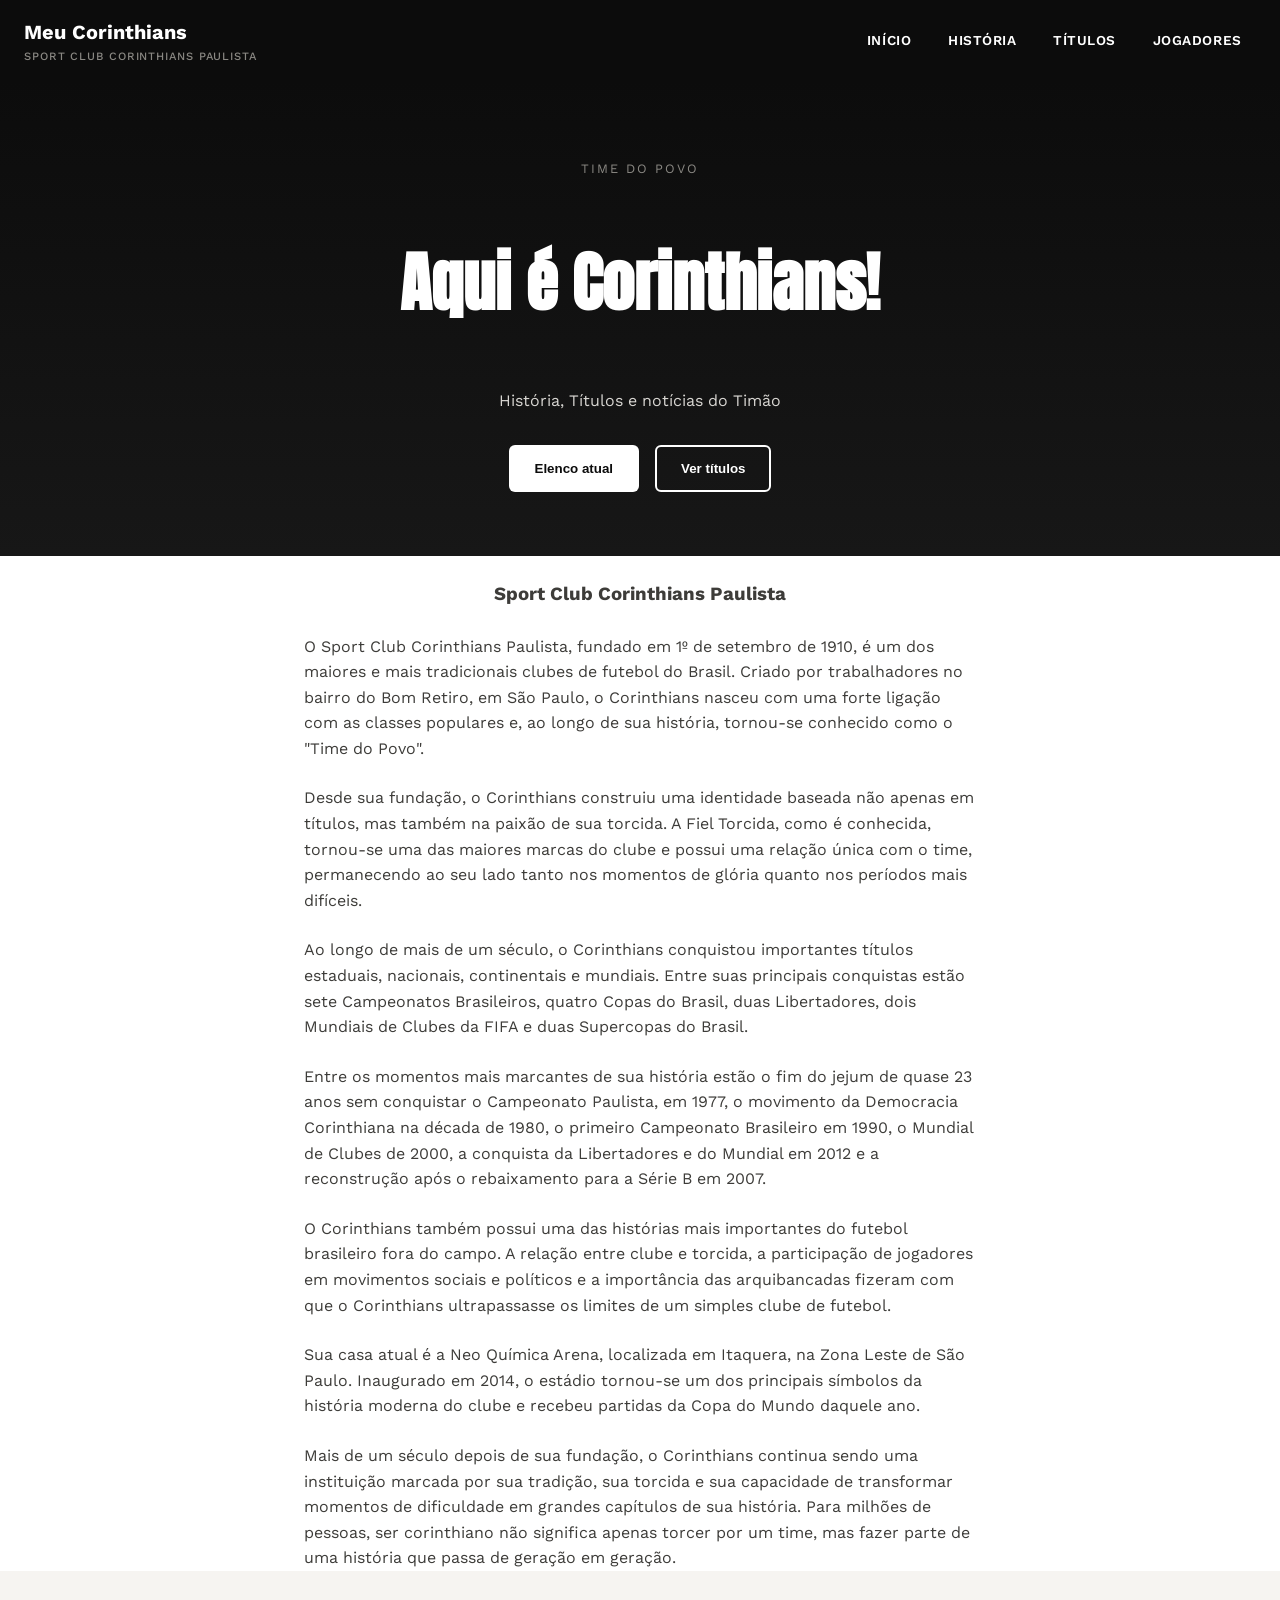
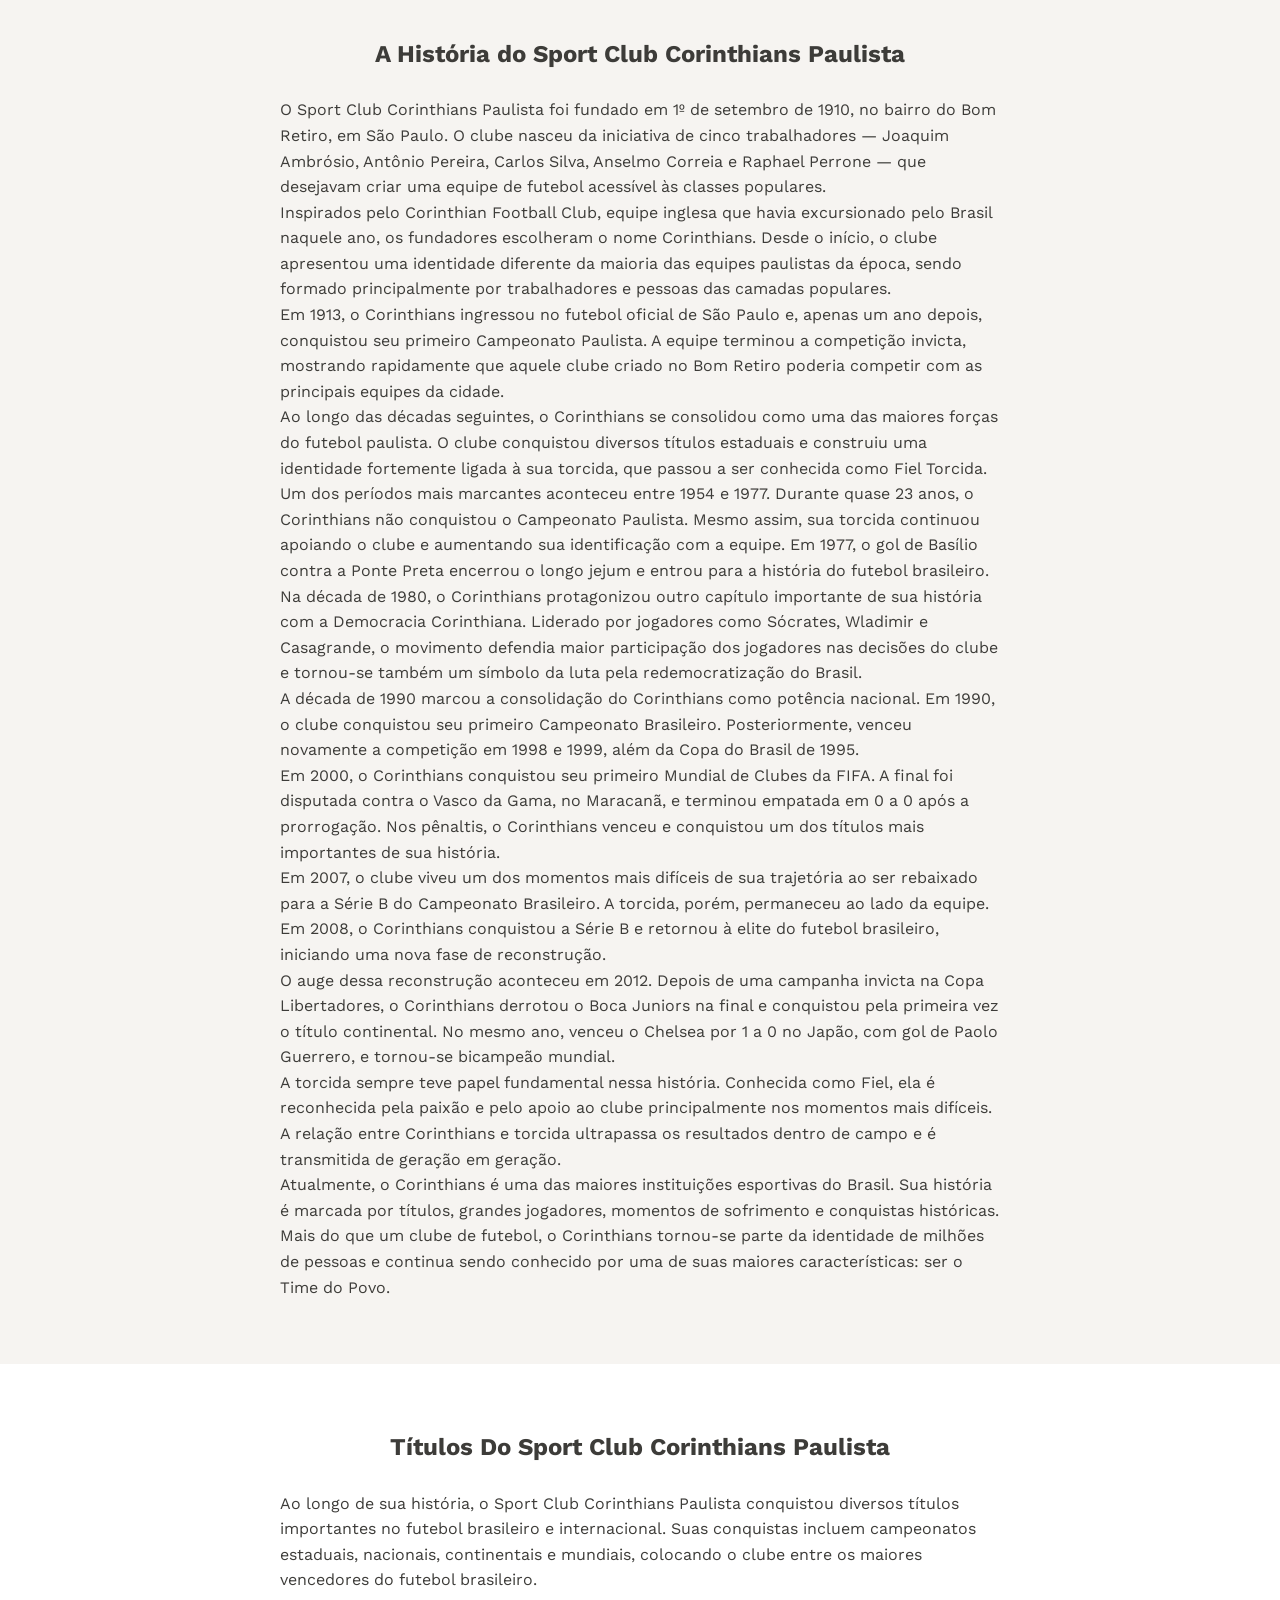
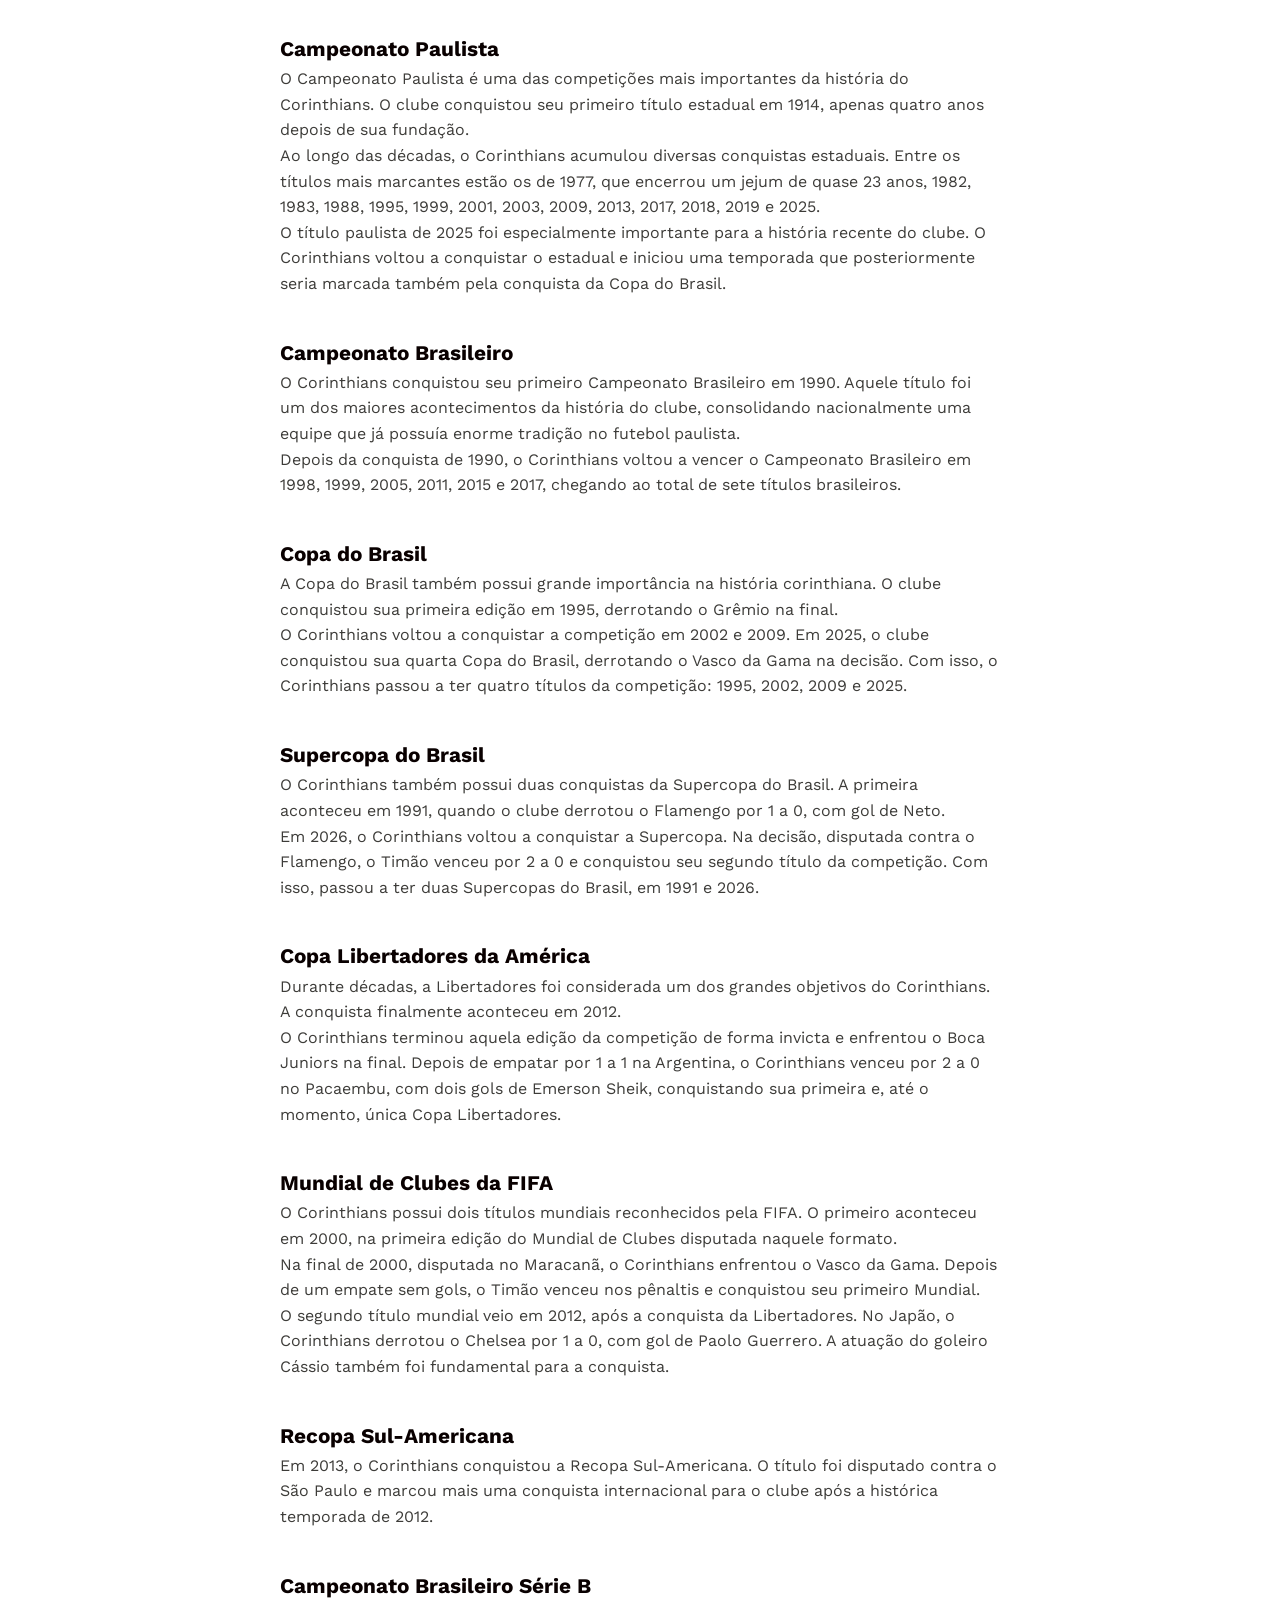
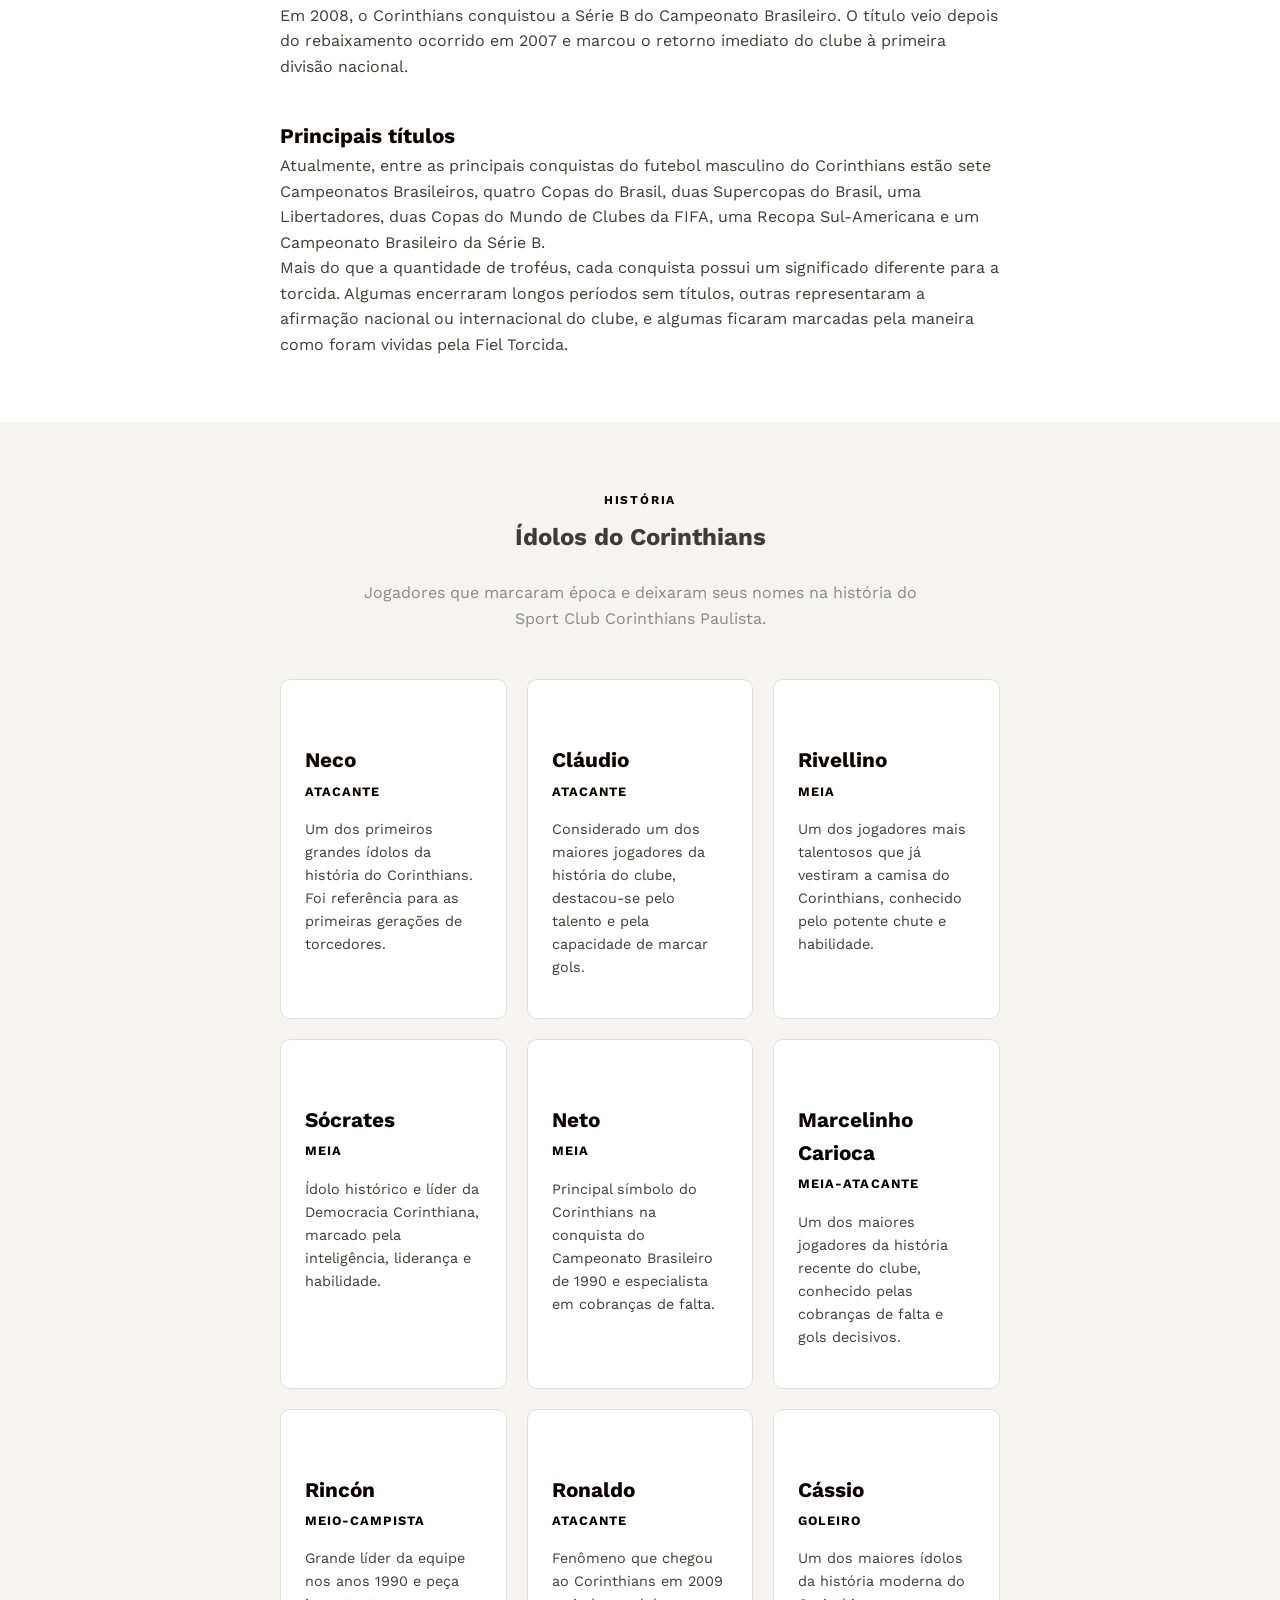
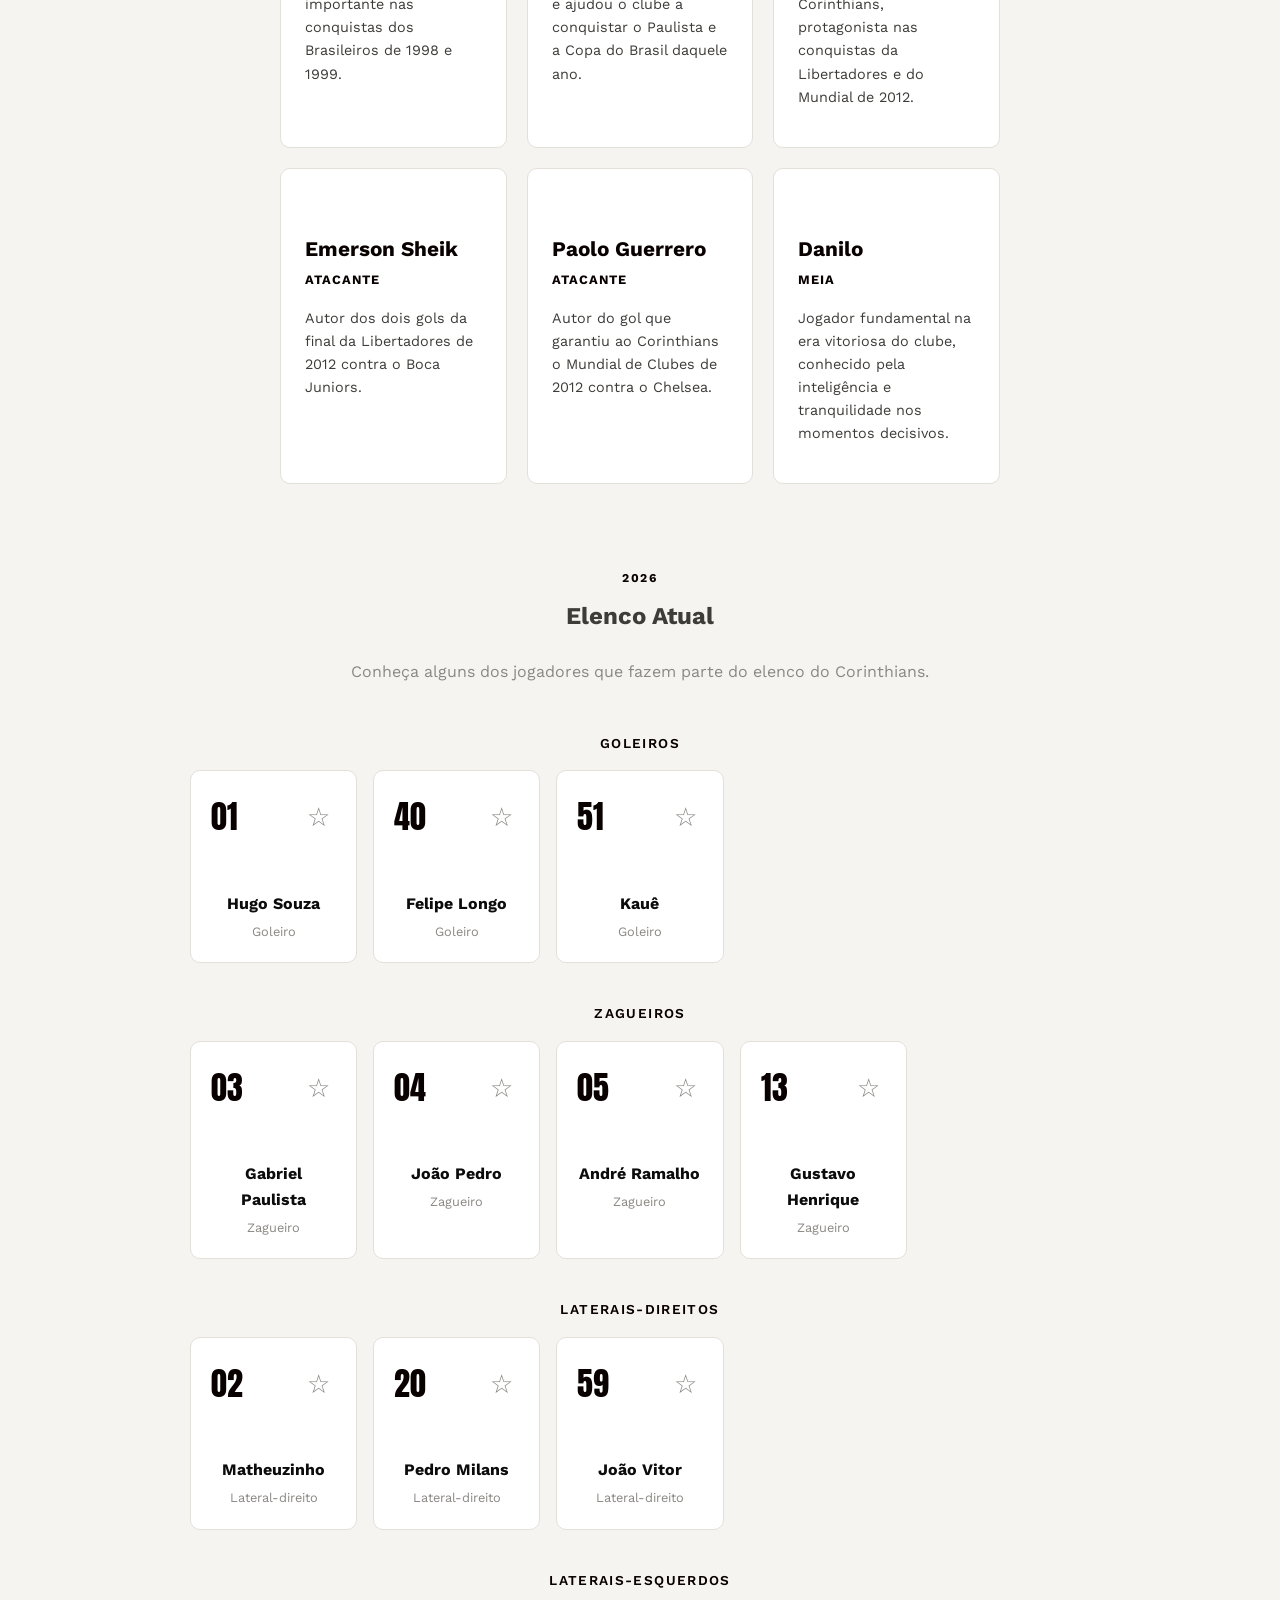
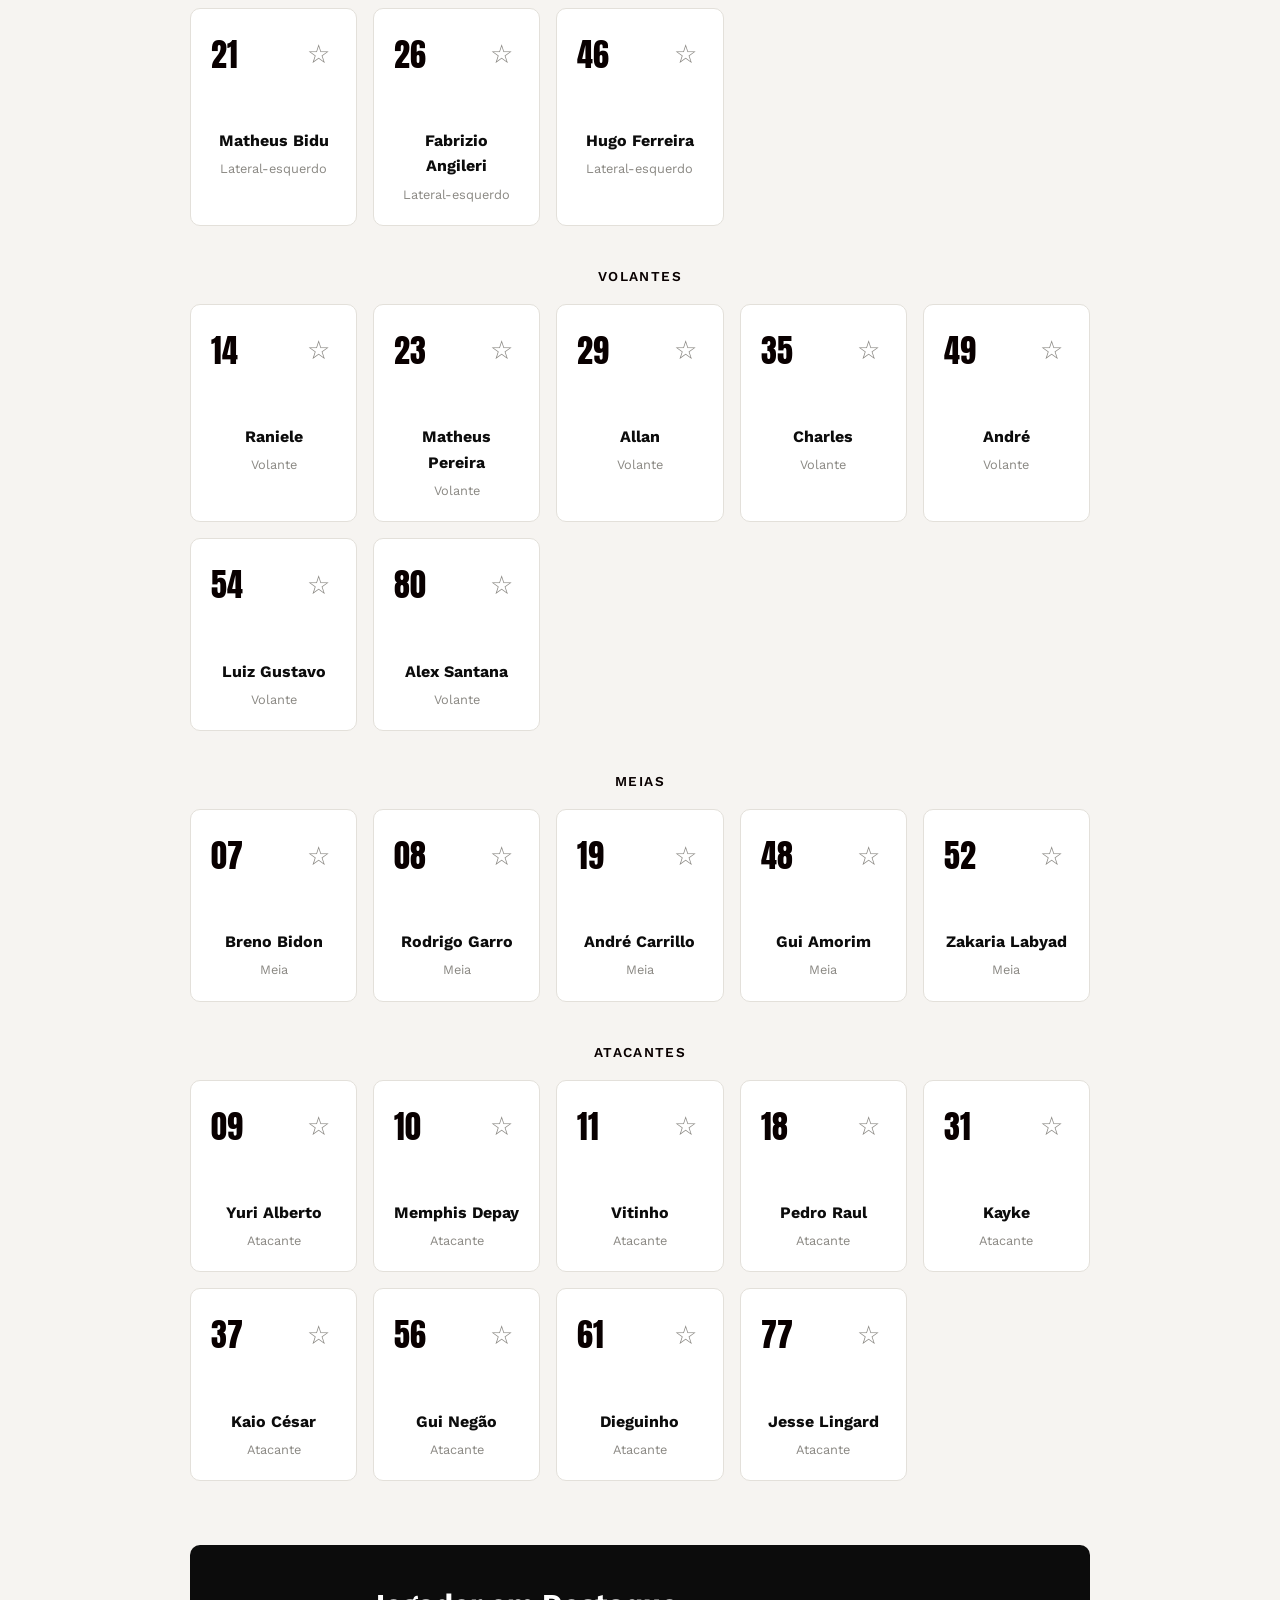
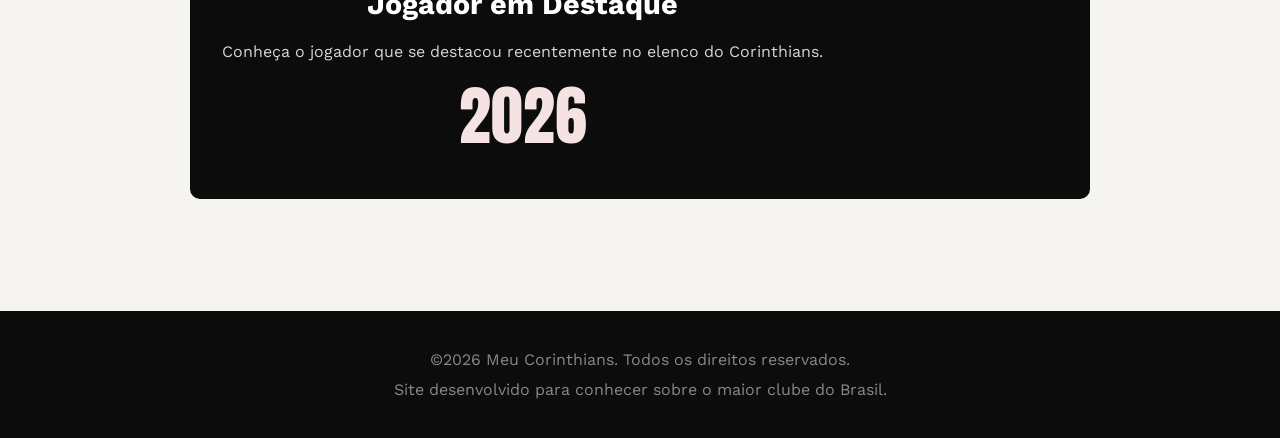
==== frontend/index.html @ 075959ff "Renomeia pasta front-end para frontend Co-Authored-By: Claude Sonnet 5 <noreply@anthropic.com> Claud" ====
<!doctype html>
<html lang="pt-br">

<head>
  <meta charset="UTF-8" />
  <meta name="viewport" content="width=device-width, initial-scale=1.0" />
  <link rel="stylesheet" href="style.css">
  <link rel="preconnect" href="https://fonts.googleapis.com">
  <link rel="preconnect" href="https://fonts.gstatic.com" crossorigin>
  <link
    href="https://fonts.googleapis.com/css2?family=Anton&family=Work+Sans:wght@400;500;600;700&family=Oswald:wght@500;600&display=swap"
    rel="stylesheet">
  <title>Meu Corinthians</title>
</head>

<body>
  <header class="cabecalho">
    <div class="logo-texto">
      <h1>Meu Corinthians</h1>
      <h3>Sport Club Corinthians Paulista</h3>
    </div>

    <nav class="navegacao">
      <a href="#inicio" class="navegacao__link">Início</a>
      <a href="#historia" class="navegacao__link">História</a>
      <a href="#titulos" class="navegacao__link">Títulos</a>
      <a href="#jogadores" class="navegacao__link">Jogadores</a>
    </nav>
  </header>

  <main>

    <section id="inicio">

      <div class="hero">
        <p class="hero__eyebrow">Time do povo</p>

        <h2 class="hero__titulo">Aqui é Corinthians!</h2>

        <p class="hero__subtitulo">História, Títulos e notícias do Timão</p>

        <div class="hero__acoes">
          <button type="button" class="botao botao--claro" data-scroll-to="#elenco-atual">
            Elenco atual
          </button>

          <button type="button" class="botao botao--contorno" data-scroll-to="#titulos">
            Ver títulos
          </button>
        </div>
      </div>

      <h3>Sport Club Corinthians Paulista</h3>


      <p>
        O Sport Club Corinthians Paulista, fundado em 1º de setembro de 1910,
        é um dos maiores e mais tradicionais clubes de futebol do Brasil. Criado
        por trabalhadores no bairro do Bom Retiro, em São Paulo, o Corinthians
        nasceu com uma forte ligação com as classes populares e, ao longo de sua
        história, tornou-se conhecido como o "Time do Povo".
      </p>

      <p>
        Desde sua fundação, o Corinthians construiu uma identidade baseada não
        apenas em títulos, mas também na paixão de sua torcida. A Fiel Torcida,
        como é conhecida, tornou-se uma das maiores marcas do clube e possui uma
        relação única com o time, permanecendo ao seu lado tanto nos momentos de
        glória quanto nos períodos mais difíceis.
      </p>

      <p>
        Ao longo de mais de um século, o Corinthians conquistou importantes
        títulos estaduais, nacionais, continentais e mundiais. Entre suas
        principais conquistas estão sete Campeonatos Brasileiros, quatro Copas
        do Brasil, duas Libertadores, dois Mundiais de Clubes da FIFA e duas
        Supercopas do Brasil.
      </p>

      <p>
        Entre os momentos mais marcantes de sua história estão o fim do jejum de
        quase 23 anos sem conquistar o Campeonato Paulista, em 1977, o movimento
        da Democracia Corinthiana na década de 1980, o primeiro Campeonato
        Brasileiro em 1990, o Mundial de Clubes de 2000, a conquista da
        Libertadores e do Mundial em 2012 e a reconstrução após o rebaixamento
        para a Série B em 2007.
      </p>

      <p>
        O Corinthians também possui uma das histórias mais importantes do futebol
        brasileiro fora do campo. A relação entre clube e torcida, a participação
        de jogadores em movimentos sociais e políticos e a importância das
        arquibancadas fizeram com que o Corinthians ultrapassasse os limites de
        um simples clube de futebol.
      </p>

      <p>
        Sua casa atual é a Neo Química Arena, localizada em Itaquera, na Zona
        Leste de São Paulo. Inaugurado em 2014, o estádio tornou-se um dos
        principais símbolos da história moderna do clube e recebeu partidas da
        Copa do Mundo daquele ano.
      </p>

      <p>
        Mais de um século depois de sua fundação, o Corinthians continua sendo
        uma instituição marcada por sua tradição, sua torcida e sua capacidade
        de transformar momentos de dificuldade em grandes capítulos de sua
        história. Para milhões de pessoas, ser corinthiano não significa apenas
        torcer por um time, mas fazer parte de uma história que passa de geração
        em geração.
      </p>

    </section>

    <section id="historia">
      <h2>A História do Sport Club Corinthians Paulista</h2>

      <p>
        O Sport Club Corinthians Paulista foi fundado em 1º de setembro de
        1910, no bairro do Bom Retiro, em São Paulo. O clube nasceu da
        iniciativa de cinco trabalhadores — Joaquim Ambrósio, Antônio
        Pereira, Carlos Silva, Anselmo Correia e Raphael Perrone — que
        desejavam criar uma equipe de futebol acessível às classes
        populares.
      </p>

      <p>
        Inspirados pelo Corinthian Football Club, equipe inglesa que havia
        excursionado pelo Brasil naquele ano, os fundadores escolheram o
        nome Corinthians. Desde o início, o clube apresentou uma
        identidade diferente da maioria das equipes paulistas da época,
        sendo formado principalmente por trabalhadores e pessoas das
        camadas populares.
      </p>

      <p>
        Em 1913, o Corinthians ingressou no futebol oficial de São Paulo
        e, apenas um ano depois, conquistou seu primeiro Campeonato
        Paulista. A equipe terminou a competição invicta, mostrando
        rapidamente que aquele clube criado no Bom Retiro poderia competir
        com as principais equipes da cidade.
      </p>

      <p>
        Ao longo das décadas seguintes, o Corinthians se consolidou como
        uma das maiores forças do futebol paulista. O clube conquistou
        diversos títulos estaduais e construiu uma identidade fortemente
        ligada à sua torcida, que passou a ser conhecida como Fiel
        Torcida.
      </p>

      <p>
        Um dos períodos mais marcantes aconteceu entre 1954 e 1977.
        Durante quase 23 anos, o Corinthians não conquistou o Campeonato
        Paulista. Mesmo assim, sua torcida continuou apoiando o clube e
        aumentando sua identificação com a equipe. Em 1977, o gol de
        Basílio contra a Ponte Preta encerrou o longo jejum e entrou para
        a história do futebol brasileiro.
      </p>

      <p>
        Na década de 1980, o Corinthians protagonizou outro capítulo
        importante de sua história com a Democracia Corinthiana. Liderado
        por jogadores como Sócrates, Wladimir e Casagrande, o movimento
        defendia maior participação dos jogadores nas decisões do clube e
        tornou-se também um símbolo da luta pela redemocratização do
        Brasil.
      </p>

      <p>
        A década de 1990 marcou a consolidação do Corinthians como
        potência nacional. Em 1990, o clube conquistou seu primeiro
        Campeonato Brasileiro. Posteriormente, venceu novamente a
        competição em 1998 e 1999, além da Copa do Brasil de 1995.
      </p>

      <p>
        Em 2000, o Corinthians conquistou seu primeiro Mundial de Clubes
        da FIFA. A final foi disputada contra o Vasco da Gama, no
        Maracanã, e terminou empatada em 0 a 0 após a prorrogação. Nos
        pênaltis, o Corinthians venceu e conquistou um dos títulos mais
        importantes de sua história.
      </p>

      <p>
        Em 2007, o clube viveu um dos momentos mais difíceis de sua
        trajetória ao ser rebaixado para a Série B do Campeonato
        Brasileiro. A torcida, porém, permaneceu ao lado da equipe. Em
        2008, o Corinthians conquistou a Série B e retornou à elite do
        futebol brasileiro, iniciando uma nova fase de reconstrução.
      </p>

      <p>
        O auge dessa reconstrução aconteceu em 2012. Depois de uma
        campanha invicta na Copa Libertadores, o Corinthians derrotou o
        Boca Juniors na final e conquistou pela primeira vez o título
        continental. No mesmo ano, venceu o Chelsea por 1 a 0 no Japão,
        com gol de Paolo Guerrero, e tornou-se bicampeão mundial.
      </p>

      <p>
        A torcida sempre teve papel fundamental nessa história. Conhecida
        como Fiel, ela é reconhecida pela paixão e pelo apoio ao clube
        principalmente nos momentos mais difíceis. A relação entre
        Corinthians e torcida ultrapassa os resultados dentro de campo e é
        transmitida de geração em geração.
      </p>

      <p>
        Atualmente, o Corinthians é uma das maiores instituições
        esportivas do Brasil. Sua história é marcada por títulos, grandes
        jogadores, momentos de sofrimento e conquistas históricas. Mais do
        que um clube de futebol, o Corinthians tornou-se parte da
        identidade de milhões de pessoas e continua sendo conhecido por
        uma de suas maiores características: ser o Time do Povo.
      </p>
    </section>

    <section id="titulos">

      <h2>Títulos Do Sport Club Corinthians Paulista</h2>

      <p>
        Ao longo de sua história, o Sport Club Corinthians Paulista conquistou
        diversos títulos importantes no futebol brasileiro e internacional.
        Suas conquistas incluem campeonatos estaduais, nacionais, continentais
        e mundiais, colocando o clube entre os maiores vencedores do futebol
        brasileiro.
      </p>

      <h3>Campeonato Paulista</h3>

      <p>
        O Campeonato Paulista é uma das competições mais importantes da história
        do Corinthians. O clube conquistou seu primeiro título estadual em 1914,
        apenas quatro anos depois de sua fundação.
      </p>

      <p>
        Ao longo das décadas, o Corinthians acumulou diversas conquistas
        estaduais. Entre os títulos mais marcantes estão os de 1977, que encerrou
        um jejum de quase 23 anos, 1982, 1983, 1988, 1995, 1999, 2001, 2003,
        2009, 2013, 2017, 2018, 2019 e 2025.
      </p>

      <p>
        O título paulista de 2025 foi especialmente importante para a história
        recente do clube. O Corinthians voltou a conquistar o estadual e iniciou
        uma temporada que posteriormente seria marcada também pela conquista da
        Copa do Brasil.
      </p>

      <h3>Campeonato Brasileiro</h3>

      <p>
        O Corinthians conquistou seu primeiro Campeonato Brasileiro em 1990.
        Aquele título foi um dos maiores acontecimentos da história do clube,
        consolidando nacionalmente uma equipe que já possuía enorme tradição no
        futebol paulista.
      </p>

      <p>
        Depois da conquista de 1990, o Corinthians voltou a vencer o Campeonato
        Brasileiro em 1998, 1999, 2005, 2011, 2015 e 2017, chegando ao total de
        sete títulos brasileiros.
      </p>

      <h3>Copa do Brasil</h3>

      <p>
        A Copa do Brasil também possui grande importância na história
        corinthiana. O clube conquistou sua primeira edição em 1995, derrotando
        o Grêmio na final.
      </p>

      <p>
        O Corinthians voltou a conquistar a competição em 2002 e 2009. Em 2025,
        o clube conquistou sua quarta Copa do Brasil, derrotando o Vasco da Gama
        na decisão. Com isso, o Corinthians passou a ter quatro títulos da
        competição: 1995, 2002, 2009 e 2025.
      </p>

      <h3>Supercopa do Brasil</h3>

      <p>
        O Corinthians também possui duas conquistas da Supercopa do Brasil. A
        primeira aconteceu em 1991, quando o clube derrotou o Flamengo por 1 a 0,
        com gol de Neto.
      </p>

      <p>
        Em 2026, o Corinthians voltou a conquistar a Supercopa. Na decisão,
        disputada contra o Flamengo, o Timão venceu por 2 a 0 e conquistou seu
        segundo título da competição. Com isso, passou a ter duas Supercopas do
        Brasil, em 1991 e 2026.
      </p>

      <h3>Copa Libertadores da América</h3>

      <p>
        Durante décadas, a Libertadores foi considerada um dos grandes objetivos
        do Corinthians. A conquista finalmente aconteceu em 2012.
      </p>

      <p>
        O Corinthians terminou aquela edição da competição de forma invicta e
        enfrentou o Boca Juniors na final. Depois de empatar por 1 a 1 na
        Argentina, o Corinthians venceu por 2 a 0 no Pacaembu, com dois gols de
        Emerson Sheik, conquistando sua primeira e, até o momento, única Copa
        Libertadores.
      </p>

      <h3>Mundial de Clubes da FIFA</h3>

      <p>
        O Corinthians possui dois títulos mundiais reconhecidos pela FIFA. O
        primeiro aconteceu em 2000, na primeira edição do Mundial de Clubes
        disputada naquele formato.
      </p>

      <p>
        Na final de 2000, disputada no Maracanã, o Corinthians enfrentou o Vasco
        da Gama. Depois de um empate sem gols, o Timão venceu nos pênaltis e
        conquistou seu primeiro Mundial.
      </p>

      <p>
        O segundo título mundial veio em 2012, após a conquista da Libertadores.
        No Japão, o Corinthians derrotou o Chelsea por 1 a 0, com gol de Paolo
        Guerrero. A atuação do goleiro Cássio também foi fundamental para a
        conquista.
      </p>

      <h3>Recopa Sul-Americana</h3>

      <p>
        Em 2013, o Corinthians conquistou a Recopa Sul-Americana. O título foi
        disputado contra o São Paulo e marcou mais uma conquista internacional
        para o clube após a histórica temporada de 2012.
      </p>

      <h3>Campeonato Brasileiro Série B</h3>

      <p>
        Em 2008, o Corinthians conquistou a Série B do Campeonato Brasileiro.
        O título veio depois do rebaixamento ocorrido em 2007 e marcou o retorno
        imediato do clube à primeira divisão nacional.
      </p>

      <h3>Principais títulos</h3>

      <p>
        Atualmente, entre as principais conquistas do futebol masculino do
        Corinthians estão sete Campeonatos Brasileiros, quatro Copas do Brasil,
        duas Supercopas do Brasil, uma Libertadores, duas Copas do Mundo de
        Clubes da FIFA, uma Recopa Sul-Americana e um Campeonato Brasileiro da
        Série B.
      </p>

      <p>
        Mais do que a quantidade de troféus, cada conquista possui um significado
        diferente para a torcida. Algumas encerraram longos períodos sem títulos,
        outras representaram a afirmação nacional ou internacional do clube, e
        algumas ficaram marcadas pela maneira como foram vividas pela Fiel
        Torcida.
      </p>
    </section>

    <section id="jogadores">

      <div class="secao-cabecalho">
        <span class="secao-tag">HISTÓRIA</span>
        <h2>Ídolos do Corinthians</h2>
        <p>
          Jogadores que marcaram época e deixaram seus nomes na história
          do Sport Club Corinthians Paulista.
        </p>
      </div>

      <div class="cards-jogadores">

        <article class="card-jogador">
          <div class="card-jogador__conteudo">
            <h3>Neco</h3>
            <span>Atacante</span>
            <p>
              Um dos primeiros grandes ídolos da história do Corinthians.
              Foi referência para as primeiras gerações de torcedores.
            </p>
          </div>
        </article>

        <article class="card-jogador">
          <div class="card-jogador__conteudo">
            <h3>Cláudio</h3>
            <span>Atacante</span>
            <p>
              Considerado um dos maiores jogadores da história do clube,
              destacou-se pelo talento e pela capacidade de marcar gols.
            </p>
          </div>
        </article>

        <article class="card-jogador">
          <div class="card-jogador__conteudo">
            <h3>Rivellino</h3>
            <span>Meia</span>
            <p>
              Um dos jogadores mais talentosos que já vestiram a camisa
              do Corinthians, conhecido pelo potente chute e habilidade.
            </p>
          </div>
        </article>

        <article class="card-jogador">
          <div class="card-jogador__conteudo">
            <h3>Sócrates</h3>
            <span>Meia</span>
            <p>
              Ídolo histórico e líder da Democracia Corinthiana,
              marcado pela inteligência, liderança e habilidade.
            </p>
          </div>
        </article>

        <article class="card-jogador">
          <div class="card-jogador__conteudo">
            <h3>Neto</h3>
            <span>Meia</span>
            <p>
              Principal símbolo do Corinthians na conquista do Campeonato
              Brasileiro de 1990 e especialista em cobranças de falta.
            </p>
          </div>
        </article>

        <article class="card-jogador">
          <div class="card-jogador__conteudo">
            <h3>Marcelinho Carioca</h3>
            <span>Meia-atacante</span>
            <p>
              Um dos maiores jogadores da história recente do clube,
              conhecido pelas cobranças de falta e gols decisivos.
            </p>
          </div>
        </article>

        <article class="card-jogador">
          <div class="card-jogador__conteudo">
            <h3>Rincón</h3>
            <span>Meio-campista</span>
            <p>
              Grande líder da equipe nos anos 1990 e peça importante
              nas conquistas dos Brasileiros de 1998 e 1999.
            </p>
          </div>
        </article>

        <article class="card-jogador">
          <div class="card-jogador__conteudo">
            <h3>Ronaldo</h3>
            <span>Atacante</span>
            <p>
              Fenômeno que chegou ao Corinthians em 2009 e ajudou o clube
              a conquistar o Paulista e a Copa do Brasil daquele ano.
            </p>
          </div>
        </article>

        <article class="card-jogador">
          <div class="card-jogador__conteudo">
            <h3>Cássio</h3>
            <span>Goleiro</span>
            <p>
              Um dos maiores ídolos da história moderna do Corinthians,
              protagonista nas conquistas da Libertadores e do Mundial de 2012.
            </p>
          </div>
        </article>

        <article class="card-jogador">
          <div class="card-jogador__conteudo">
            <h3>Emerson Sheik</h3>
            <span>Atacante</span>
            <p>
              Autor dos dois gols da final da Libertadores de 2012
              contra o Boca Juniors.
            </p>
          </div>
        </article>

        <article class="card-jogador">
          <div class="card-jogador__conteudo">
            <h3>Paolo Guerrero</h3>
            <span>Atacante</span>
            <p>
              Autor do gol que garantiu ao Corinthians o Mundial de
              Clubes de 2012 contra o Chelsea.
            </p>
          </div>
        </article>

        <article class="card-jogador">
          <div class="card-jogador__conteudo">
            <h3>Danilo</h3>
            <span>Meia</span>
            <p>
              Jogador fundamental na era vitoriosa do clube, conhecido
              pela inteligência e tranquilidade nos momentos decisivos.
            </p>
          </div>
        </article>

      </div>


      <!-- ELENCO ATUAL -->

      <div class="secao-cabecalho elenco-cabecalho">
        <div class="secao-cabecalho elenco-cabecalho" id="elenco-atual">
          <span class="secao-tag">2026</span>
          <h2>Elenco Atual</h2>
          <p>
            Conheça alguns dos jogadores que fazem parte do elenco
            do Corinthians.
          </p>
        </div>
        <div id="elenco-lista">

        </div>


        <div class="destaque-jogador" id="jogador-destaque">

          <div>
            <h3>Jogador em Destaque</h3>
            <p>
              Conheça o jogador que se destacou recentemente no elenco do
              Corinthians.
            </p>

            <div class="destaque-jogador__simbolo">
              2026
            </div>
        
        </div>

    </section>
  </main>

  <footer>
    <p>&copy;2026 Meu Corinthians. Todos os direitos reservados.</p>

    <p>
      Site desenvolvido para conhecer sobre o maior clube do Brasil.
    </p>
  </footer>

  <script src="js/main.js" defer></script>
</body>

</html>
---- frontend/style.css ----
:root {
  /* neutros */
  --preto: #0c0c0c; /* fundo do header, footer, cards escuros */
  --preto-2: #171717; /* variação de preto, texturas */
  --branco: #ffffff; /* fundo principal das sections */
  --off: #f6f4f1; /* fundo alternado (História, Ídolos) */
  --off-2: #eeece7; /* variação do off-white */
  --cinza: #8a8883; /* texto terciário / datas */
  --cinza-escuro: #3d3c39; /* parágrafos, texto secundário */
  --linha: #e3e0da; /* bordas e divisores sutis */

  /* cor de marca */
  --vinho: #090000; /* cor de destaque principal (botões, eyebrows, links) */
  --vinho-vivo: #1e0a0a; /* hover / variação mais viva do vinho */
  --vinho-claro: #f4e3e2; /* fundo suave para badges/tags claras, se precisar */
}

* { box-sizing: border-box; }

body {
  margin: 0;
  font-family: 'Work Sans', sans-serif;
  background-color: var(--branco);
  color: var(--cinza-escuro);
  line-height: 1.6;
}

.cabecalho {
  display: flex;
  align-items: center;
  justify-content: space-between;
  gap: 1.5rem;
  padding: 1rem 1.5rem;
  background-color: var(--preto);
}

.logo-texto h1 { margin: 0; font-size: 1.25rem; color: var(--branco); }
.logo-texto h3 {
  margin: 0;
  font-size: 0.7rem;
  text-transform: uppercase;
  letter-spacing: 0.08em;
  color: var(--cinza);
  font-weight: 500;
}

.cabecalho nav {
  display: flex;
  align-items: center;
  gap: 0.5rem;
}

.navegacao__link {
  position: relative;
  padding: 0.6rem 0.9rem;
  color: var(--branco);
  text-decoration: none;
  font-size: 0.85rem;
  font-weight: 600;
  text-transform: uppercase;
  letter-spacing: 0.04em;
  border-radius: 5px;
  transition: background-color 0.2s ease, color 0.2s ease;
}

.navegacao__link:hover {
  background-color: var(--branco);
  color: var(--preto);
}

.hero {
  background: linear-gradient(180deg, var(--preto) 0%, var(--preto-2) 100%);
  color: var(--branco);
  padding: 4rem 1.5rem;
  text-align: center;
}

.hero__eyebrow { text-transform: uppercase; letter-spacing: 0.15em; font-size: 0.8rem; color: var(--cinza); }
.hero__titulo { font-family: 'Anton', sans-serif; font-size: clamp(2.2rem, 6vw, 4rem); color: var(--branco); }
.hero__subtitulo { color: #d8d6d2; max-width: 40ch; margin: 0 auto 2rem; }
.hero__acoes { display: flex; gap: 1rem; justify-content: center; flex-wrap: wrap; }

.botao { font-weight: 600; padding: 0.85rem 1.5rem; border-radius: 6px; border: 2px solid transparent; cursor: pointer; }
.botao--claro { background-color: var(--branco); color: var(--preto); }
.botao--contorno { background: transparent; border-color: var(--branco); color: var(--branco); }

#historia, #titulos, #jogadores {
  padding: 4rem 1.5rem;
}

#historia > *, #titulos > *, #jogadores > * {
  max-width: 720px;
  margin: 0 auto;
}

#inicio > h3, #inicio > p {
  max-width: 720px;
  margin: 1.5rem auto 0;
  padding-inline: 1.5rem;
}

#historia { background-color: var(--off); }
#titulos { background-color: var(--branco); }
#jogadores { background-color: var(--off); }

#historia h2, #titulos h2, #jogadores h2, #inicio h3 {
  text-align: center;
  margin-bottom: 1.5rem;
}

#historia h3, #titulos h3, #jogadores h3 {
  color: var(--vinho);
  margin-top: 2.5rem;
  font-size: 1.3rem;
}

footer {
  background-color: var(--preto);
  color: var(--cinza);
  text-align: center;
  padding: 2rem 1.5rem;
}
footer p { color: var(--cinza); margin: 0.25rem 0; }

@media (max-width: 640px) {
  .cabecalho { flex-direction: column; align-items: flex-start; gap: 0.75rem; }
  .hero { padding: 3rem 1rem; }
}

/* =========================================
   JOGADORES
========================================= */

.secao-cabecalho {
  max-width: 900px !important;
  text-align: center;
  margin: 0 auto 3rem !important;
}

.secao-tag {
  display: inline-block;
  font-size: 0.75rem;
  font-weight: 700;
  letter-spacing: 0.15em;
  color: var(--vinho);
  margin-bottom: 0.5rem;
}

.secao-cabecalho h2 {
  margin: 0 0 1rem;
}

.secao-cabecalho p {
  max-width: 600px;
  margin: 0 auto;
  color: var(--cinza);
}


/* =========================================
   CARDS DOS ÍDOLOS
========================================= */

.cards-jogadores {
  max-width: 1100px;
  margin: 0 auto;
  display: grid;
  grid-template-columns: repeat(3, 1fr);
  gap: 1.25rem;
}

.card-jogador {
  position: relative;
  background-color: var(--branco);
  border: 1px solid var(--linha);
  border-radius: 10px;
  padding: 1.5rem;
  min-height: 230px;
  overflow: hidden;
  transition:
    transform 0.25s ease,
    box-shadow 0.25s ease,
    border-color 0.25s ease;
}

.card-jogador:hover {
  transform: translateY(-5px);
  box-shadow: 0 12px 30px rgba(0, 0, 0, 0.08);
  border-color: var(--vinho);
}

.card-jogador__numero {
  font-family: 'Anton', sans-serif;
  font-size: 3rem;
  line-height: 1;
  color: var(--off-2);
  margin-bottom: 1rem;
}

.card-jogador__conteudo h3 {
  margin: 0;
  color: var(--preto);
  font-size: 1.4rem;
}

.card-jogador__conteudo span {
  display: block;
  margin-top: 0.25rem;
  color: var(--vinho);
  font-size: 0.8rem;
  font-weight: 700;
  text-transform: uppercase;
  letter-spacing: 0.08em;
}

.card-jogador__conteudo p {
  margin-top: 1rem;
  color: var(--cinza-escuro);
  font-size: 0.9rem;
}


/* =========================================
   ELENCO ATUAL
========================================= */

.elenco-cabecalho {
  margin-top: 5rem !important;
}

.cards-elenco {
  max-width: 1100px;
  margin: 0 auto;
  display: grid;
  grid-template-columns: repeat(5, 1fr);
  gap: 1rem;
}

.card-elenco {
  background-color: var(--branco);
  border: 1px solid var(--linha);
  border-radius: 10px;
  padding: 1.25rem;
  min-height: 190px;
  transition:
    transform 0.25s ease,
    box-shadow 0.25s ease;
}

.card-elenco:hover {
  transform: translateY(-5px);
  box-shadow: 0 10px 25px rgba(0, 0, 0, 0.08);
}

.card-elenco__topo {
  display: flex;
  align-items: center;
  justify-content: space-between;
}

.card-elenco__numero {
  font-family: 'Anton', sans-serif;
  font-size: 2rem;
  color: var(--vinho);
}

.favorito {
  border: 0;
  background: transparent;
  font-size: 1.6rem;
  cursor: pointer;
  color: var(--cinza);
  transition: 0.2s ease;
}

.favorito:hover {
  color: var(--vinho);
  transform: scale(1.1);
}

.card-elenco__info {
  margin-top: 3rem;
}

.card-elenco__info h3 {
  margin: 0 !important;
  font-size: 1rem !important;
  color: var(--preto) !important;
}

.card-elenco__info span {
  display: block;
  margin-top: 0.35rem;
  color: var(--cinza);
  font-size: 0.8rem;
}


/* =========================================
   DESTAQUE
========================================= */

.destaque-jogador {
  max-width: 1100px;
  margin: 4rem auto 0;
  padding: 2rem;
  background-color: var(--preto);
  color: var(--branco);
  border-radius: 10px;

  display: flex;
  align-items: center;
  justify-content: space-between;
  gap: 2rem;
}

.destaque-jogador h3 {
  color: var(--branco) !important;
  margin: 0.25rem 0 0.75rem !important;
  font-size: 1.8rem !important;
}

.destaque-jogador p {
  max-width: 650px;
  margin: 0;
  color: #d8d6d2;
}

.destaque-jogador .secao-tag {
  color: var(--cinza);
}

.destaque-jogador__simbolo {
  font-family: 'Anton', sans-serif;
  font-size: 4rem;
  color: var(--vinho-claro);
}


/* =========================================
   RESPONSIVIDADE
========================================= */

@media (max-width: 900px) {

  .cards-jogadores {
    grid-template-columns: repeat(2, 1fr);
  }

  .cards-elenco {
    grid-template-columns: repeat(3, 1fr);
  }

}


@media (max-width: 640px) {

  .cards-jogadores {
    grid-template-columns: 1fr;
  }

  .cards-elenco {
    grid-template-columns: repeat(2, 1fr);
  }

  .destaque-jogador {
    flex-direction: column;
    align-items: flex-start;
  }

  .destaque-jogador__simbolo {
    font-size: 3rem;
  }

}

.favorito--ativo {
  color: var(--vinho);
}

@media (max-width: 420px) {

  .cards-elenco {
    grid-template-columns: 1fr;
  }

}

.elenco-grupo-titulo {
  max-width: 1100px;
  margin: 2.5rem auto 1rem;
  padding-inline: 0.25rem;
  font-size: 0.85rem;
  font-weight: 600;
  letter-spacing: 0.1em;
  text-transform: uppercase;
  color: var(--vinho);
}

.elenco-grupo-titulo:first-child {
  margin-top: 0;
}
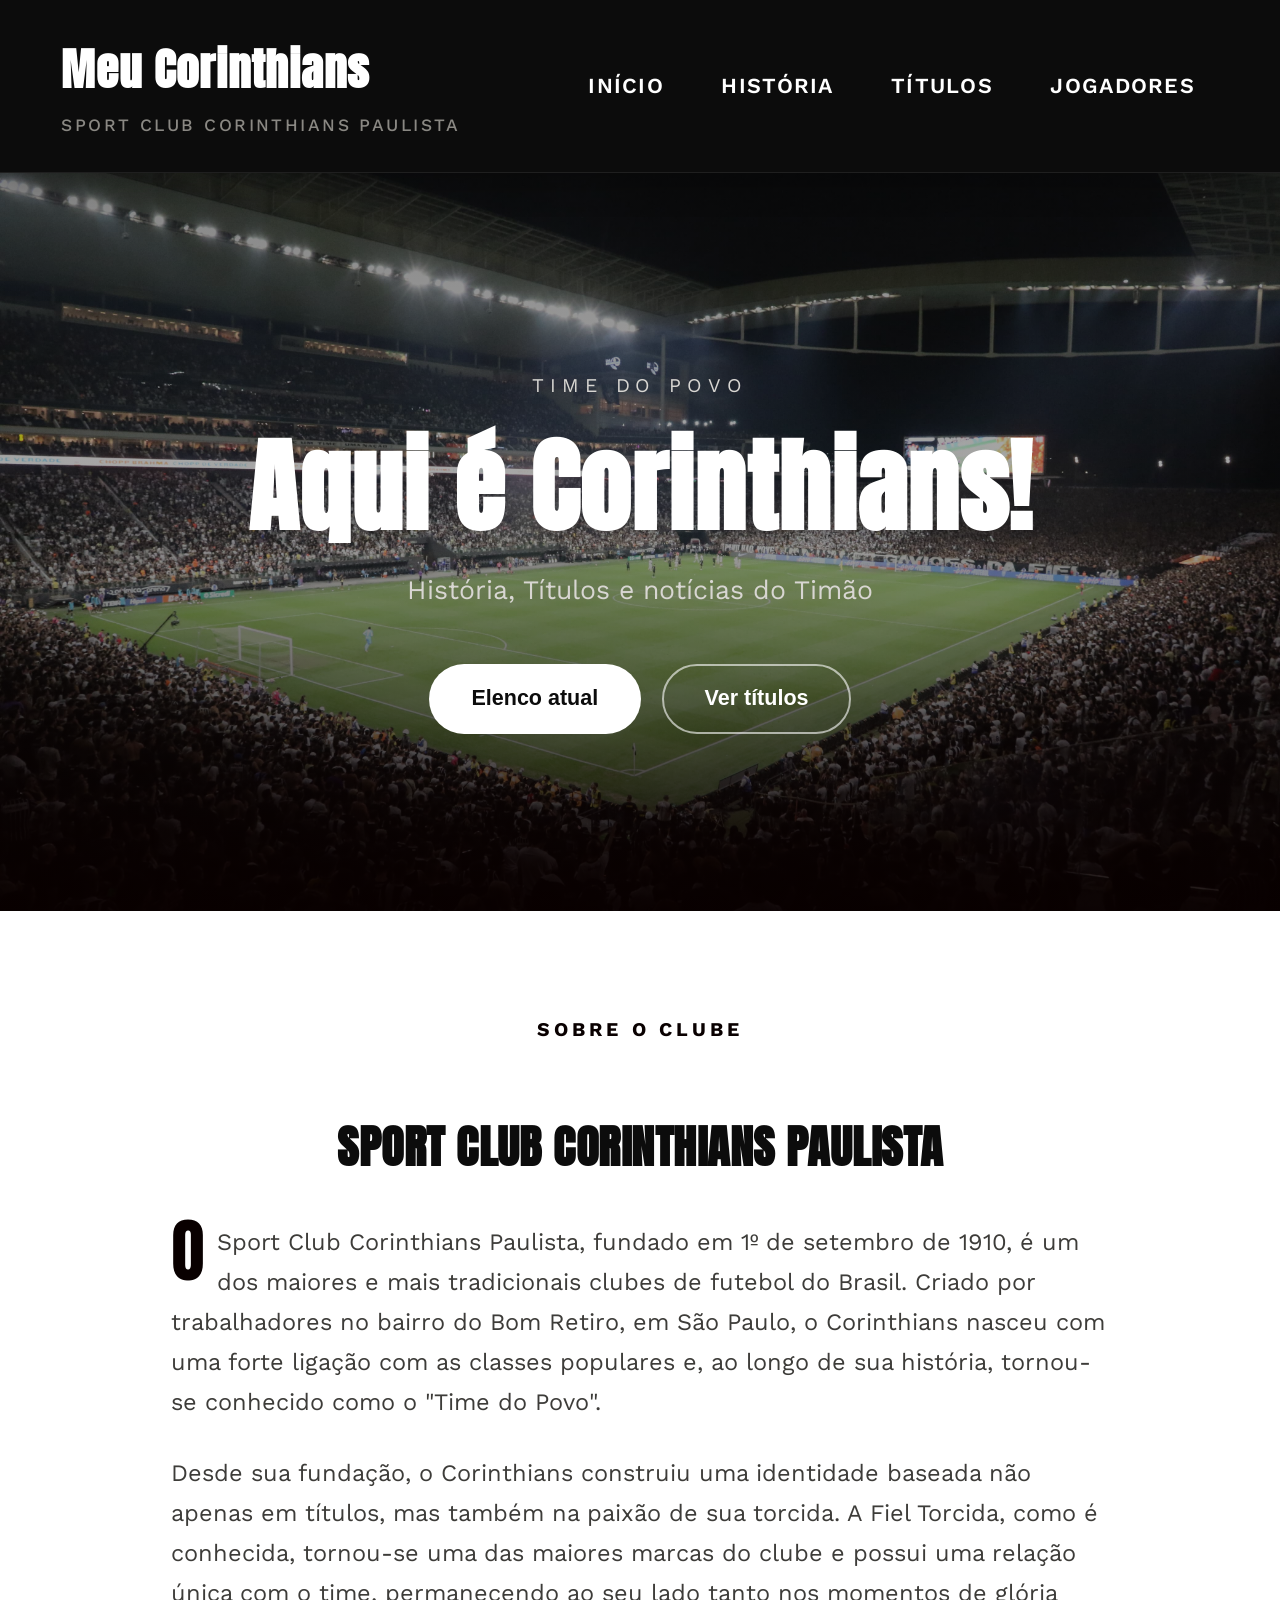
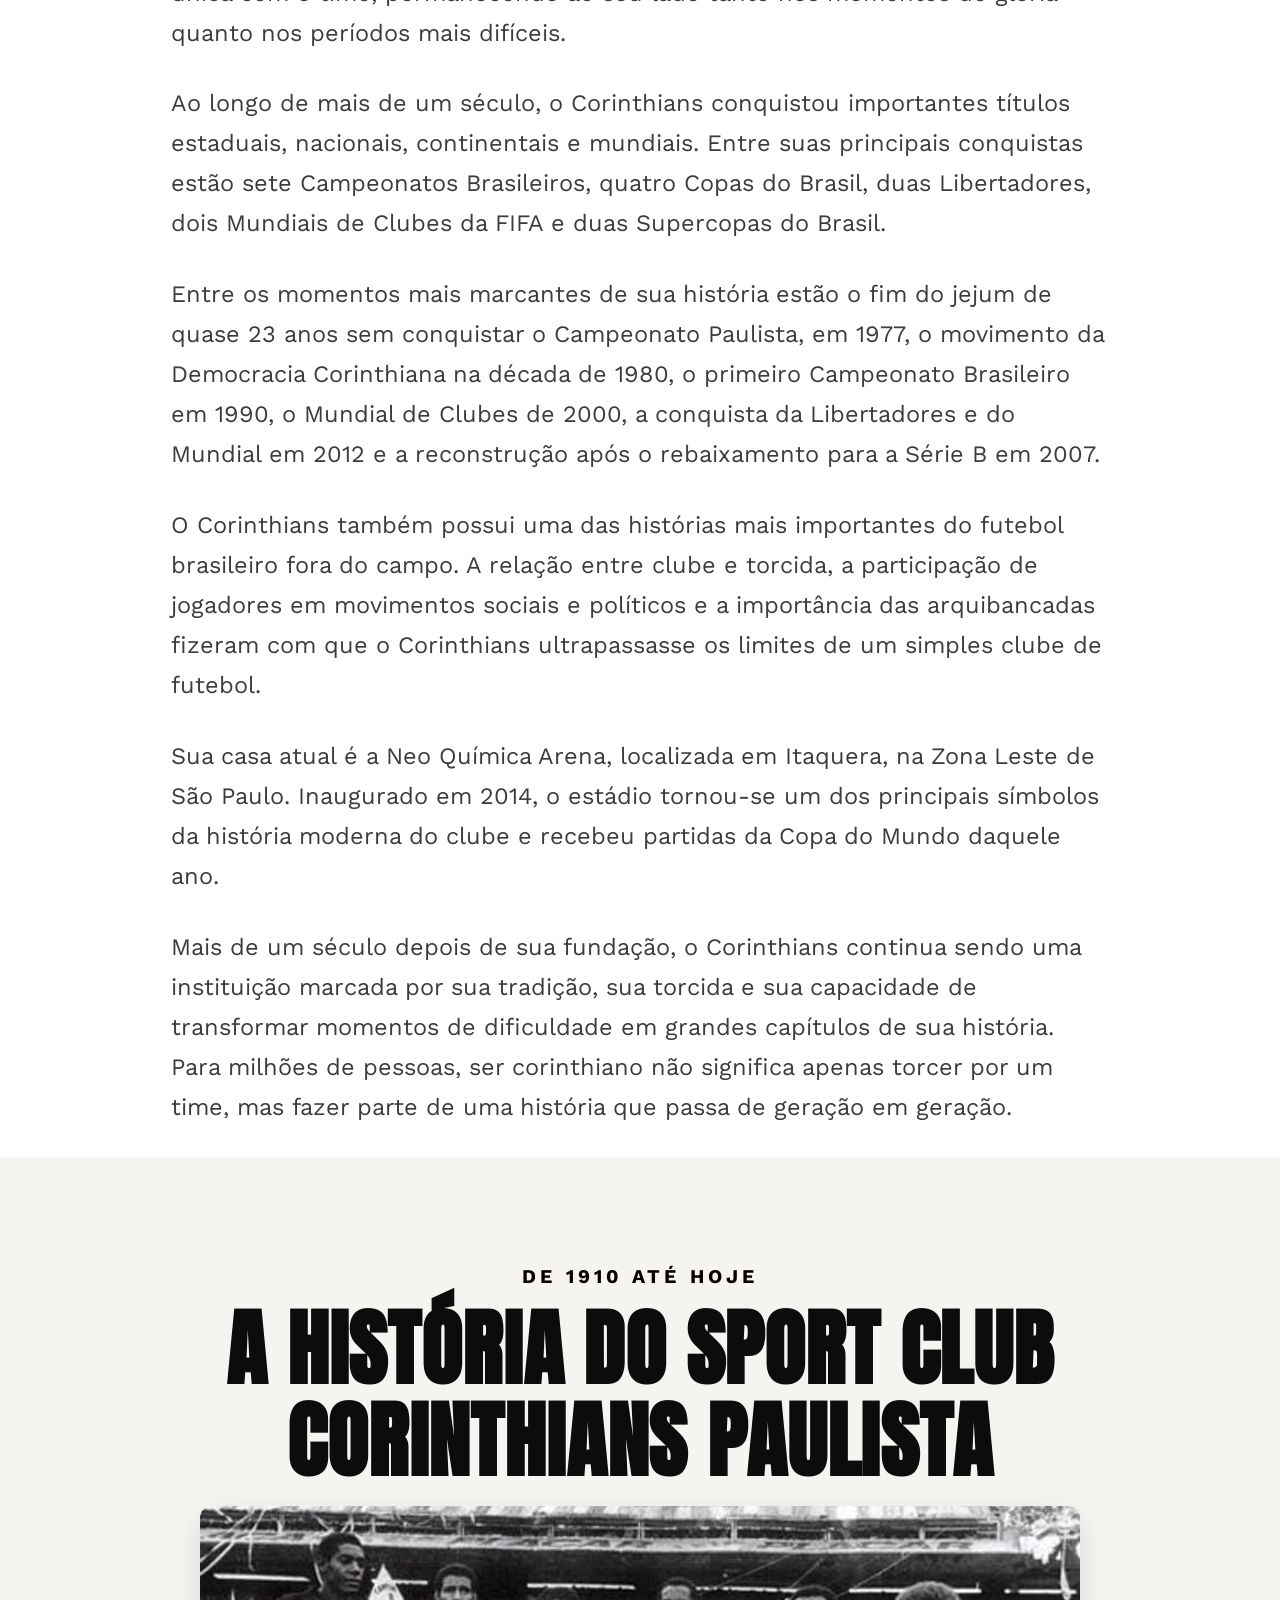
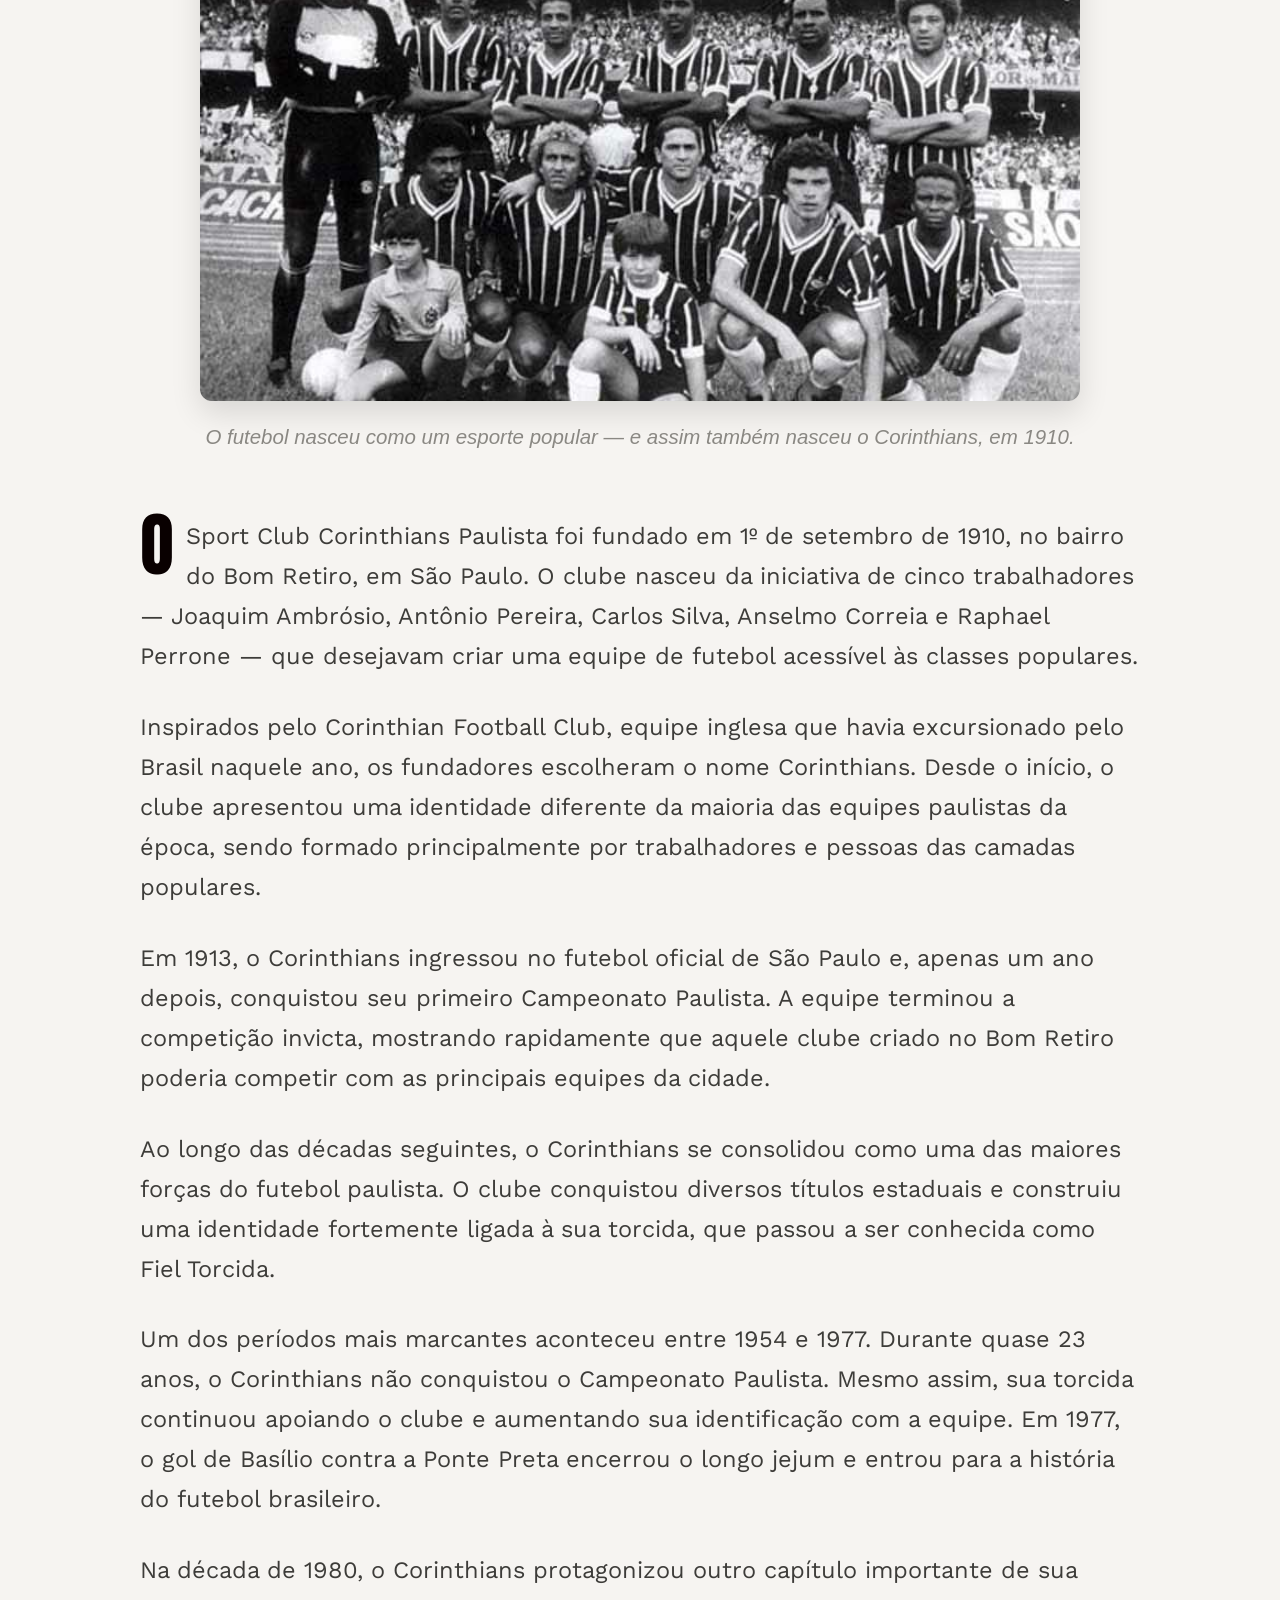
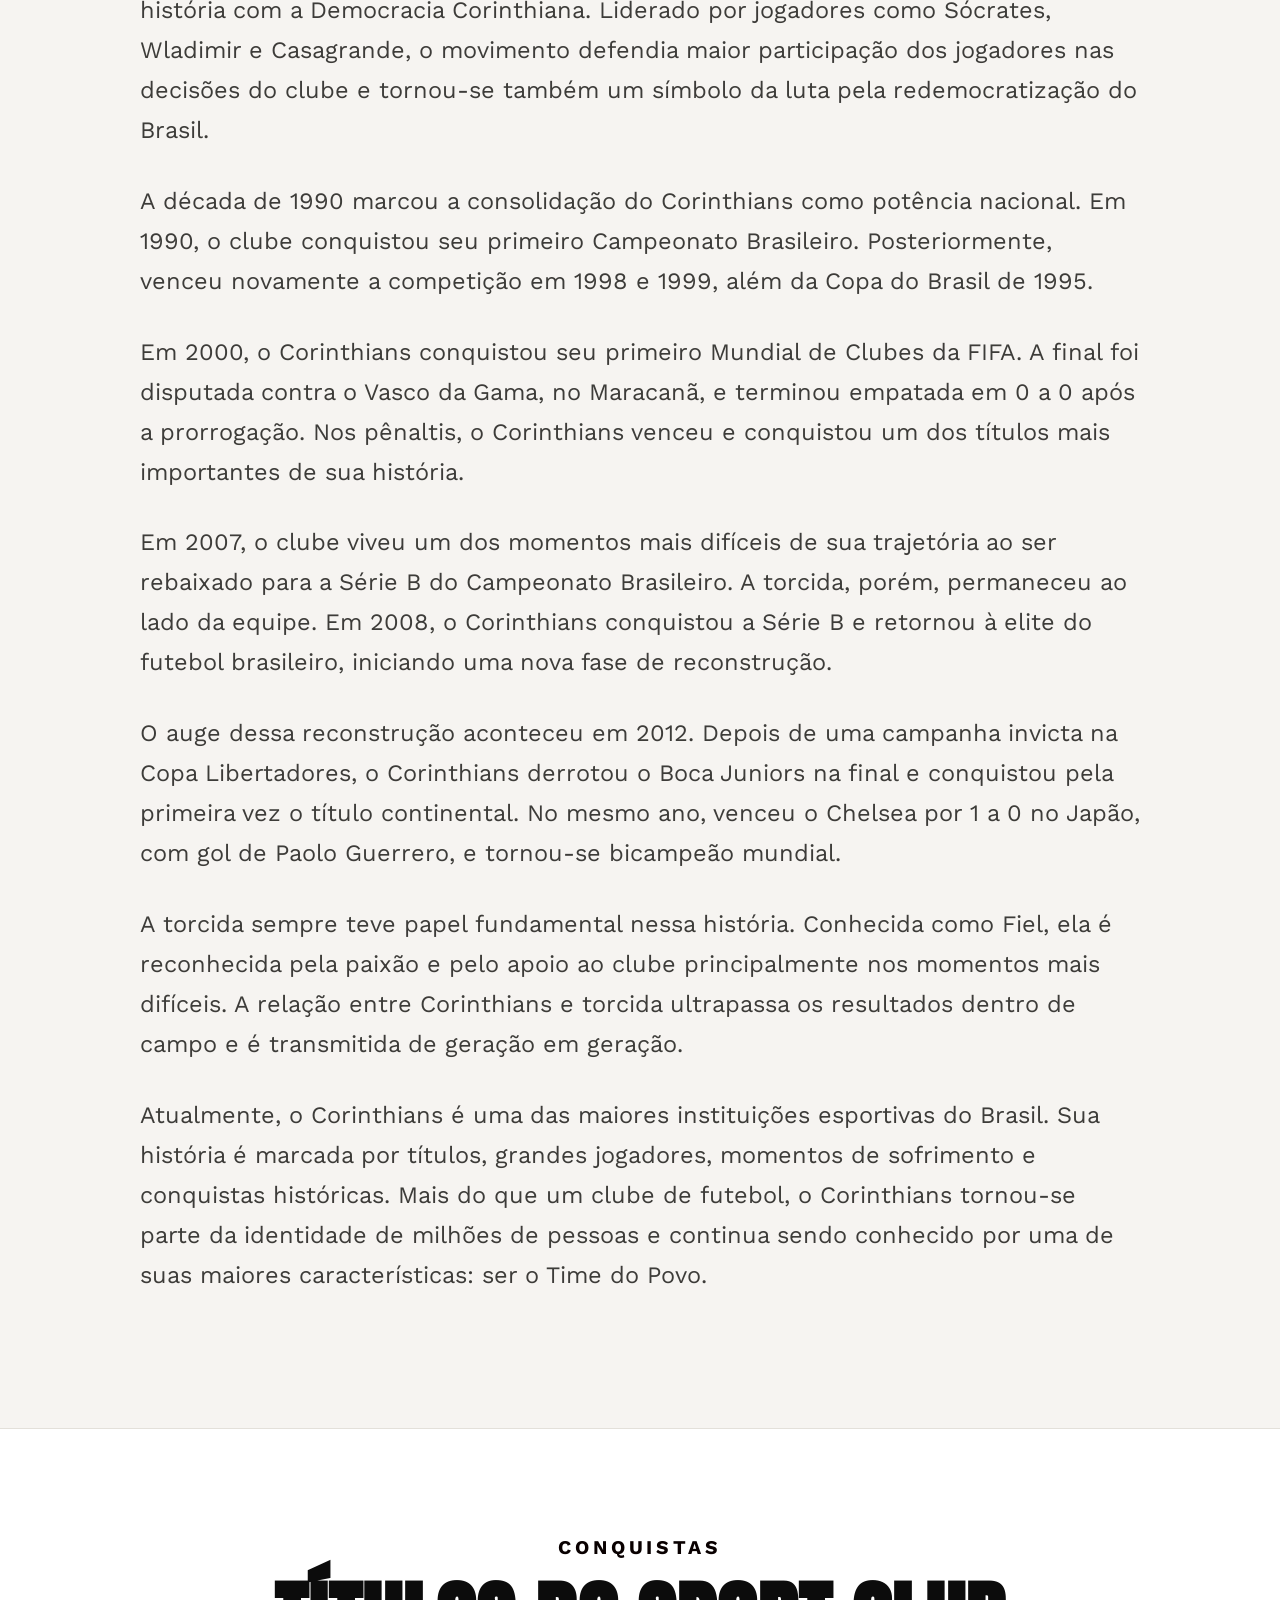
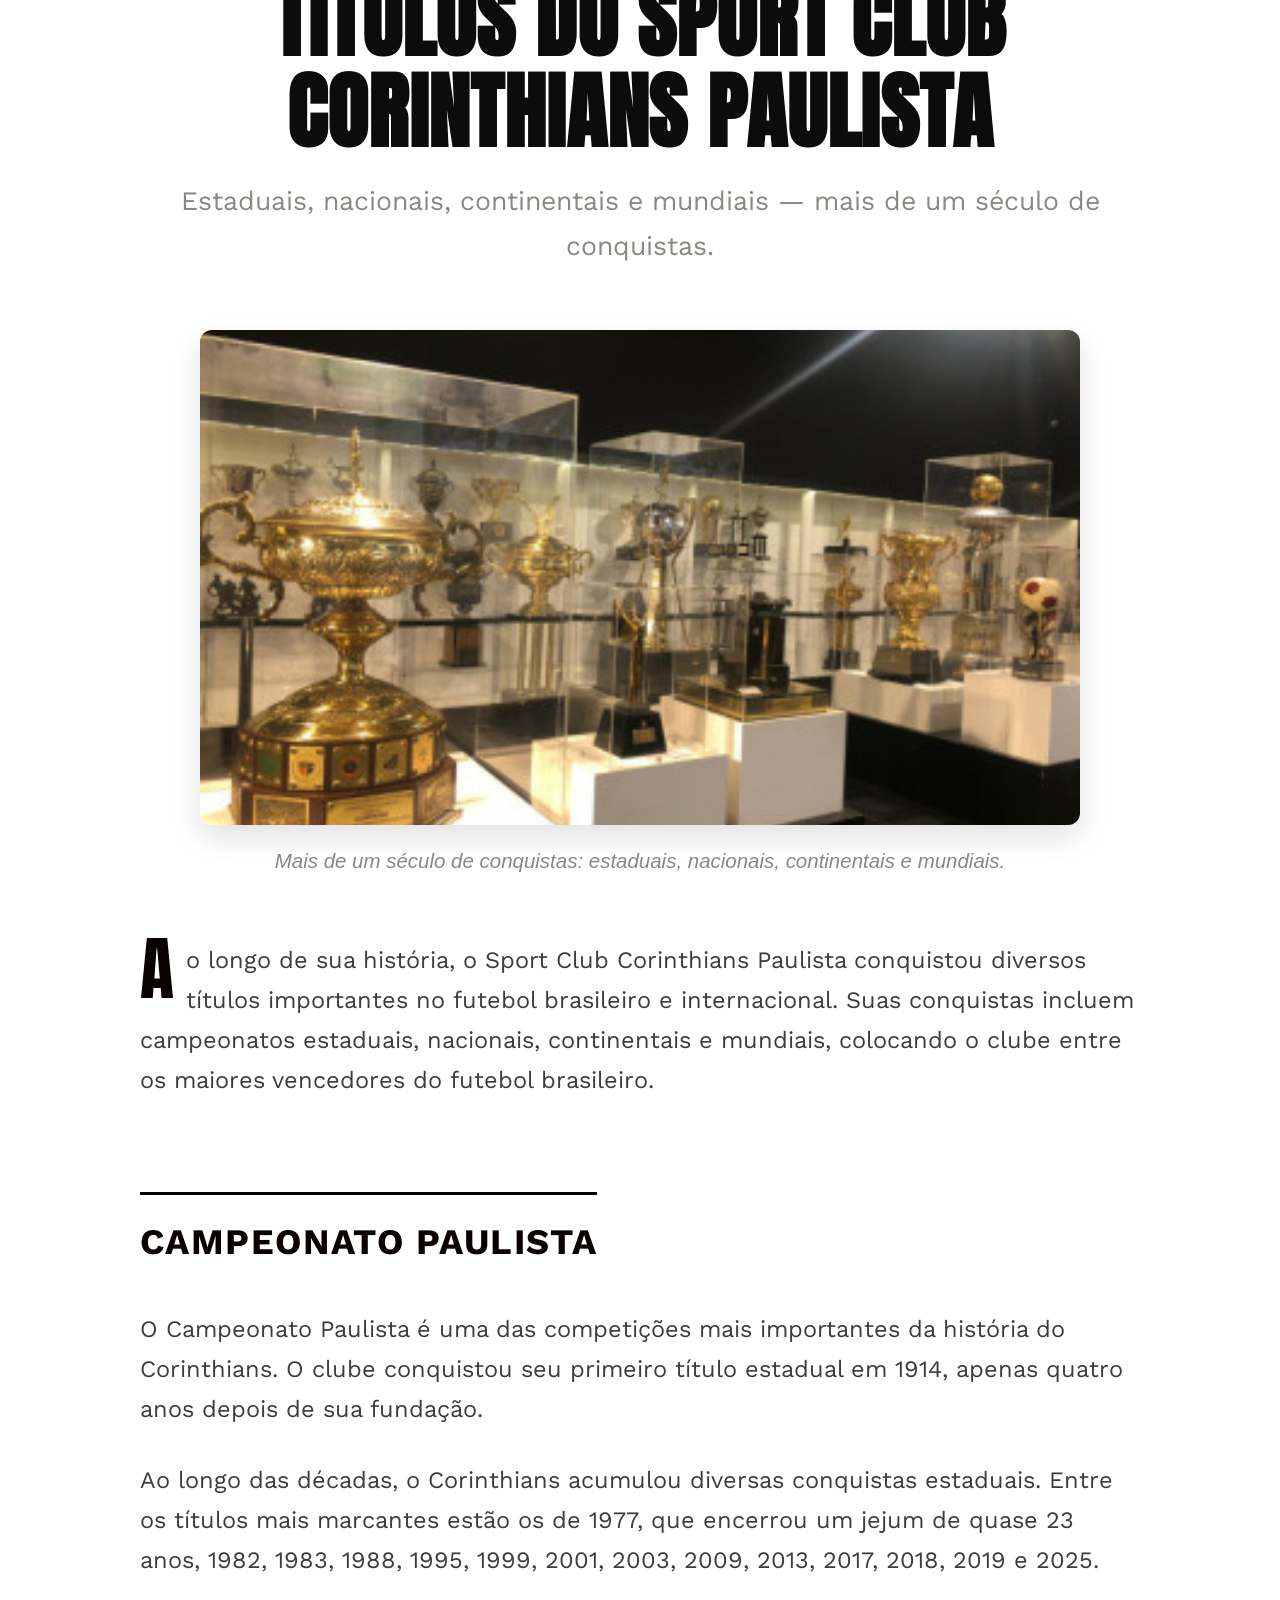
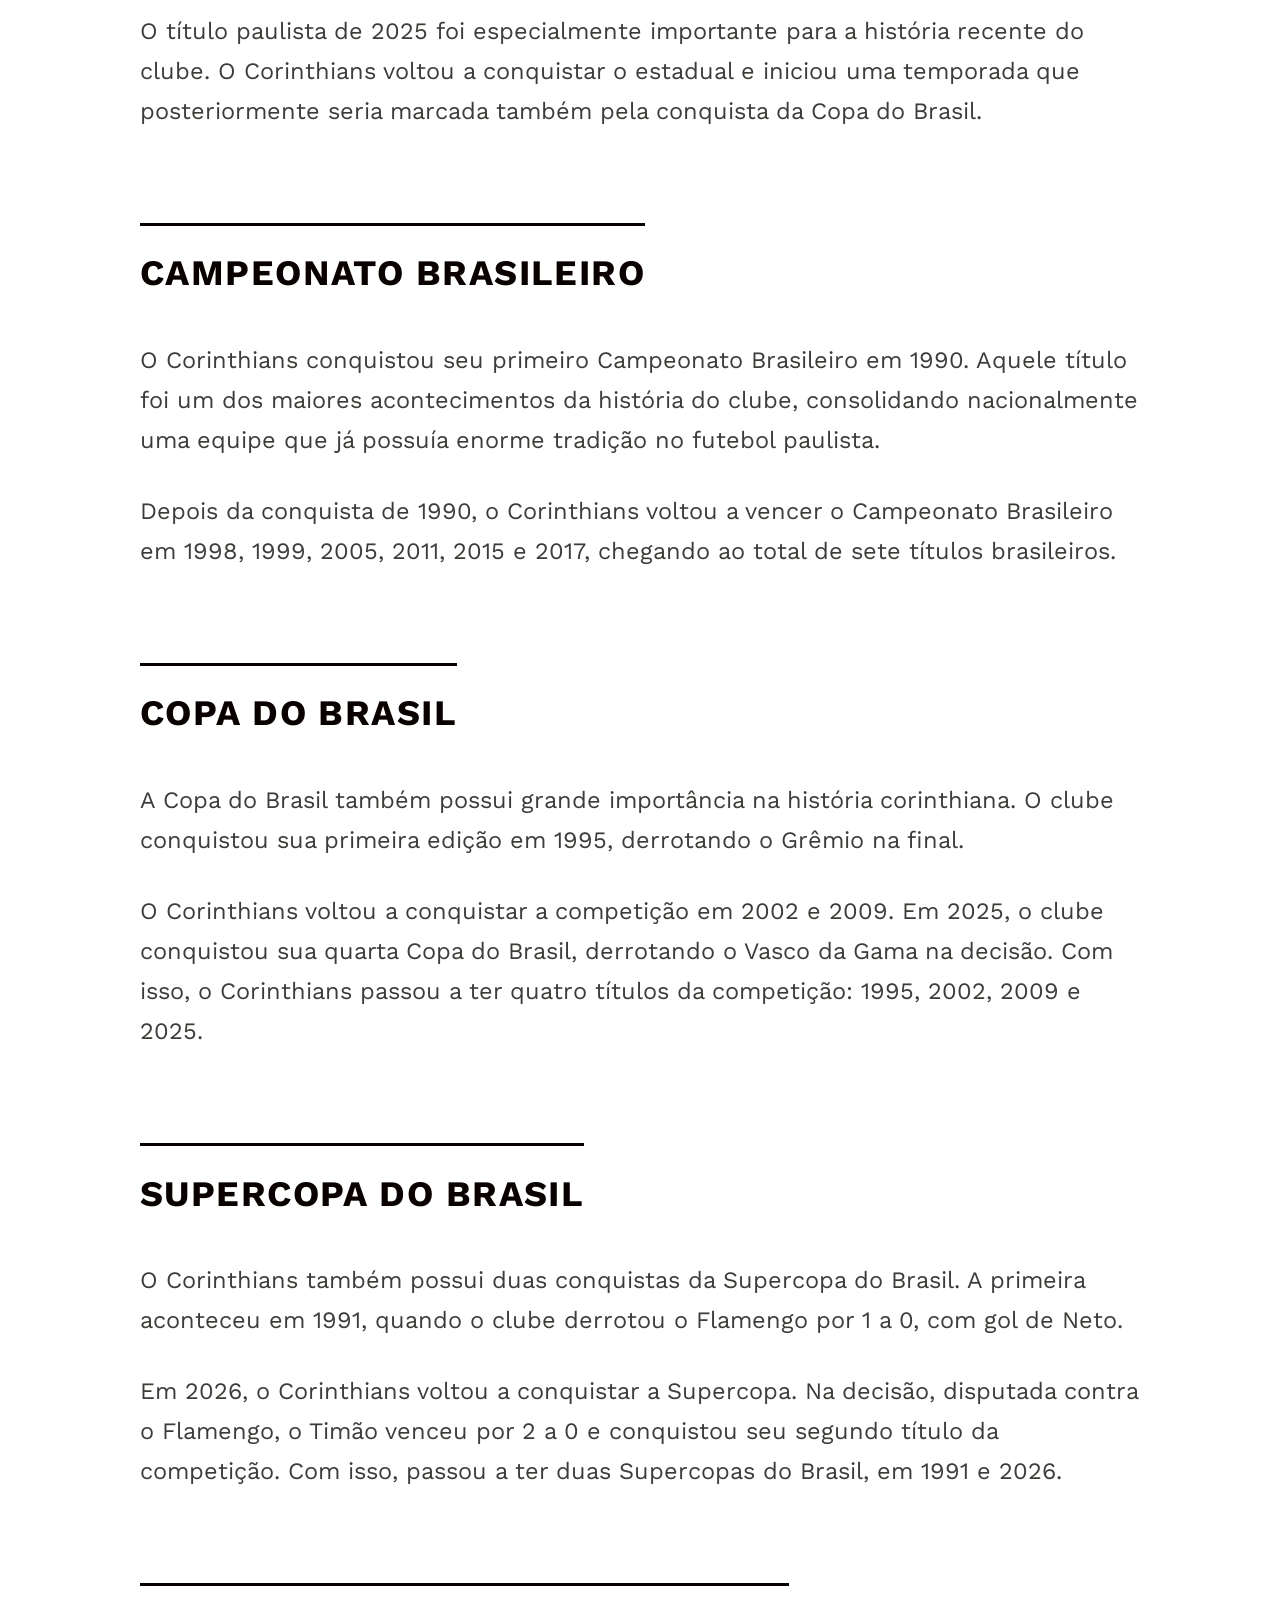
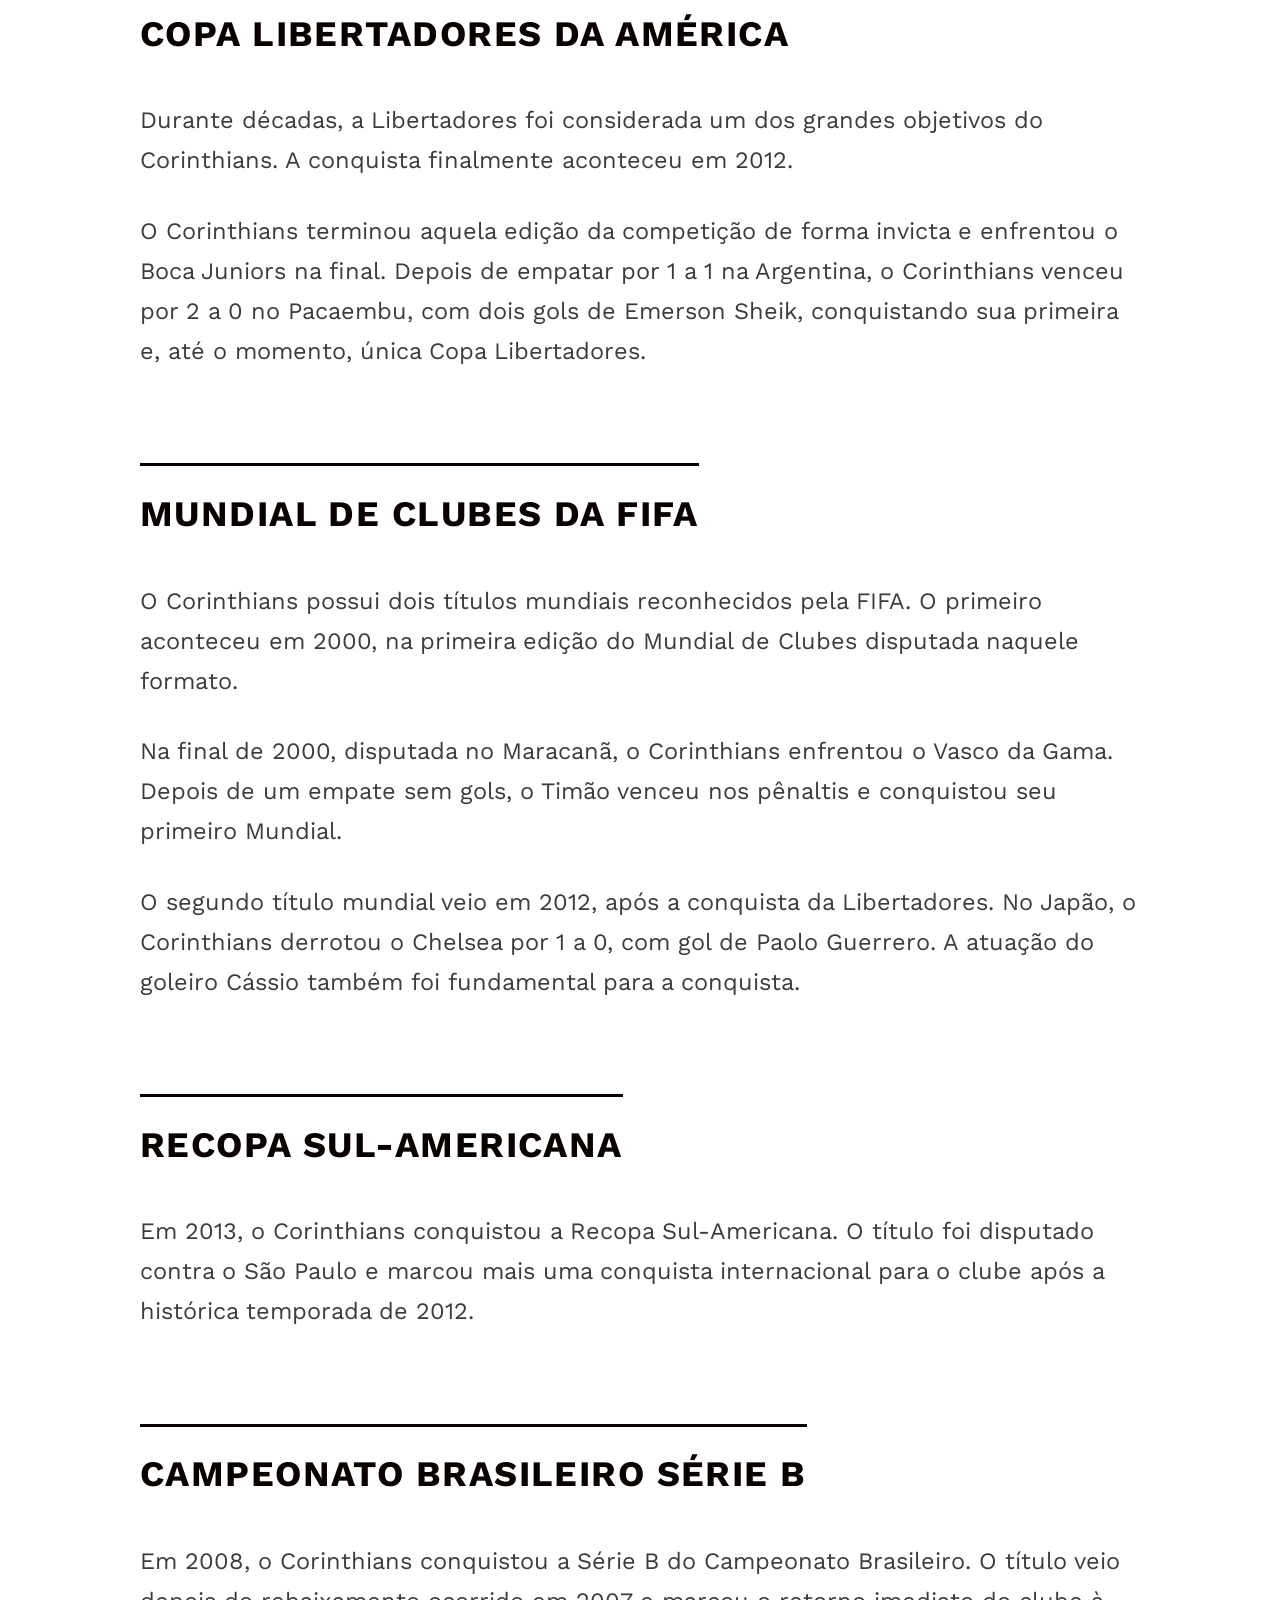
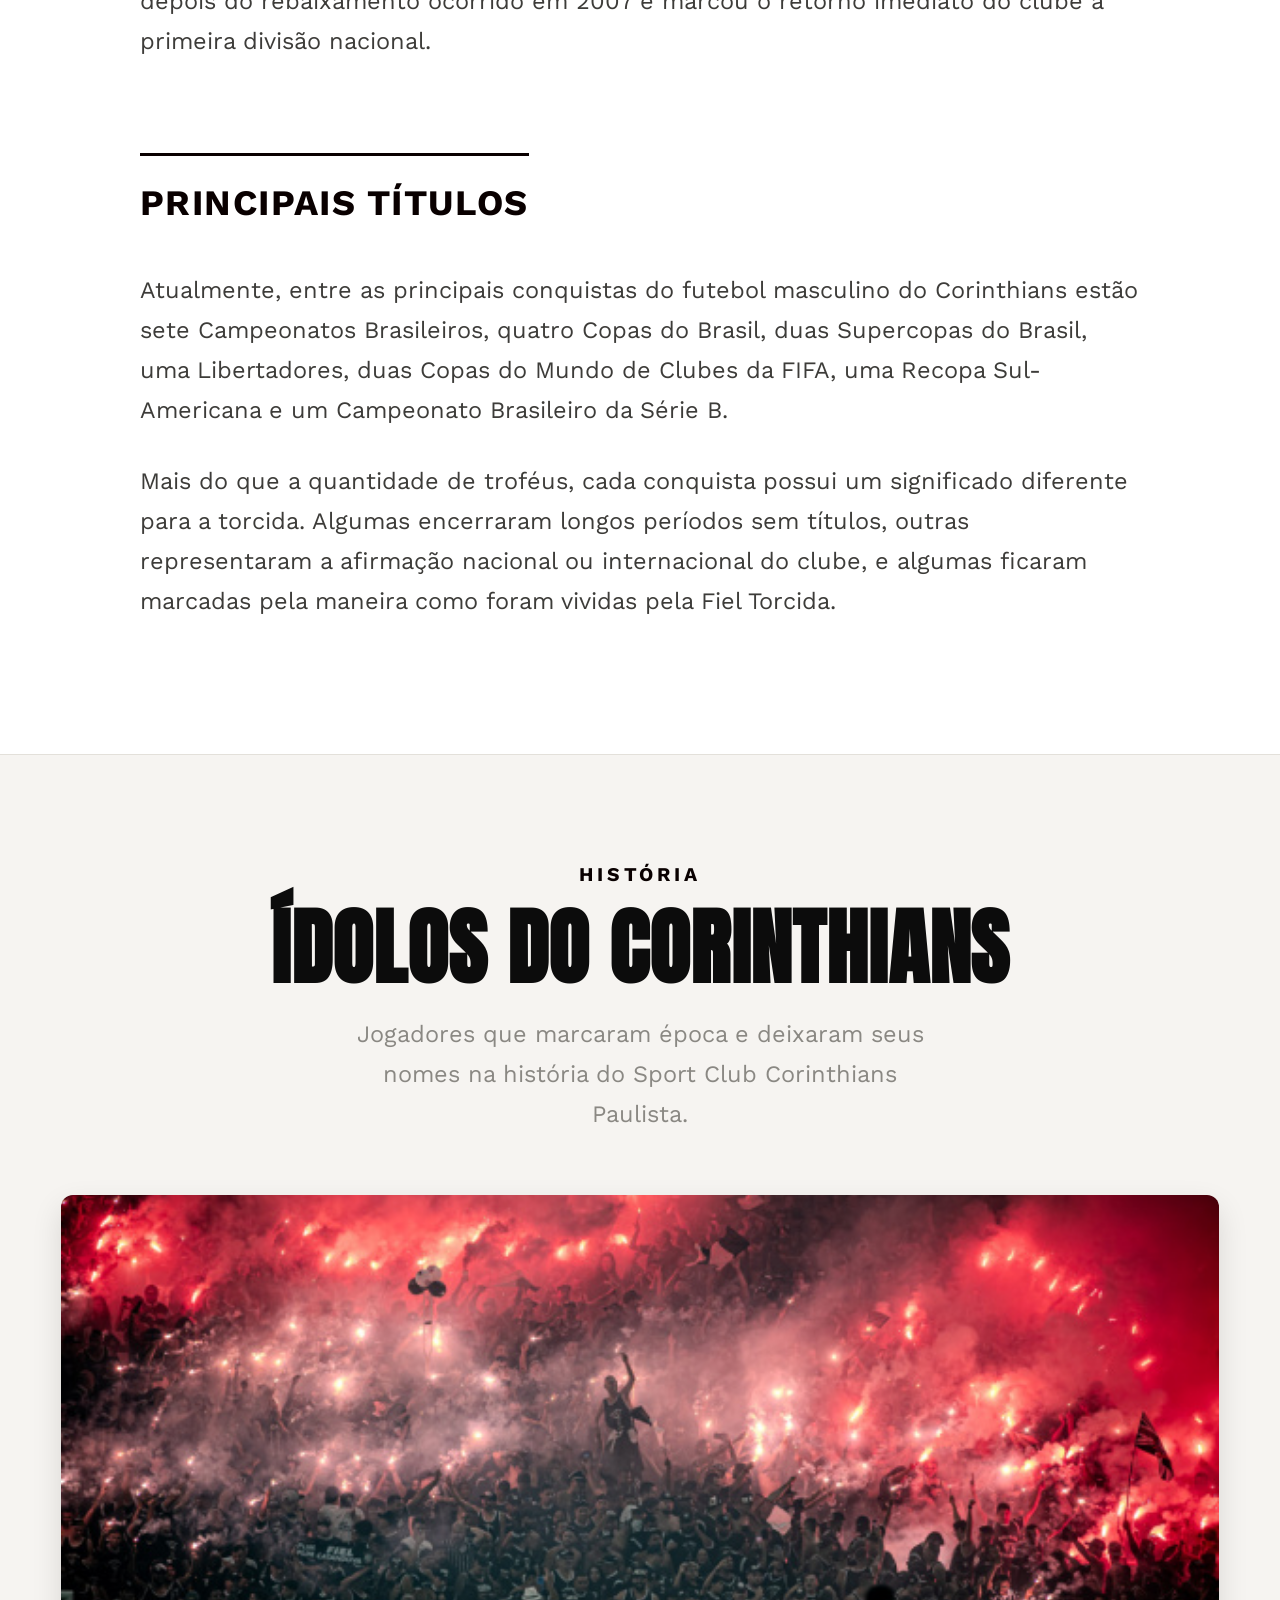
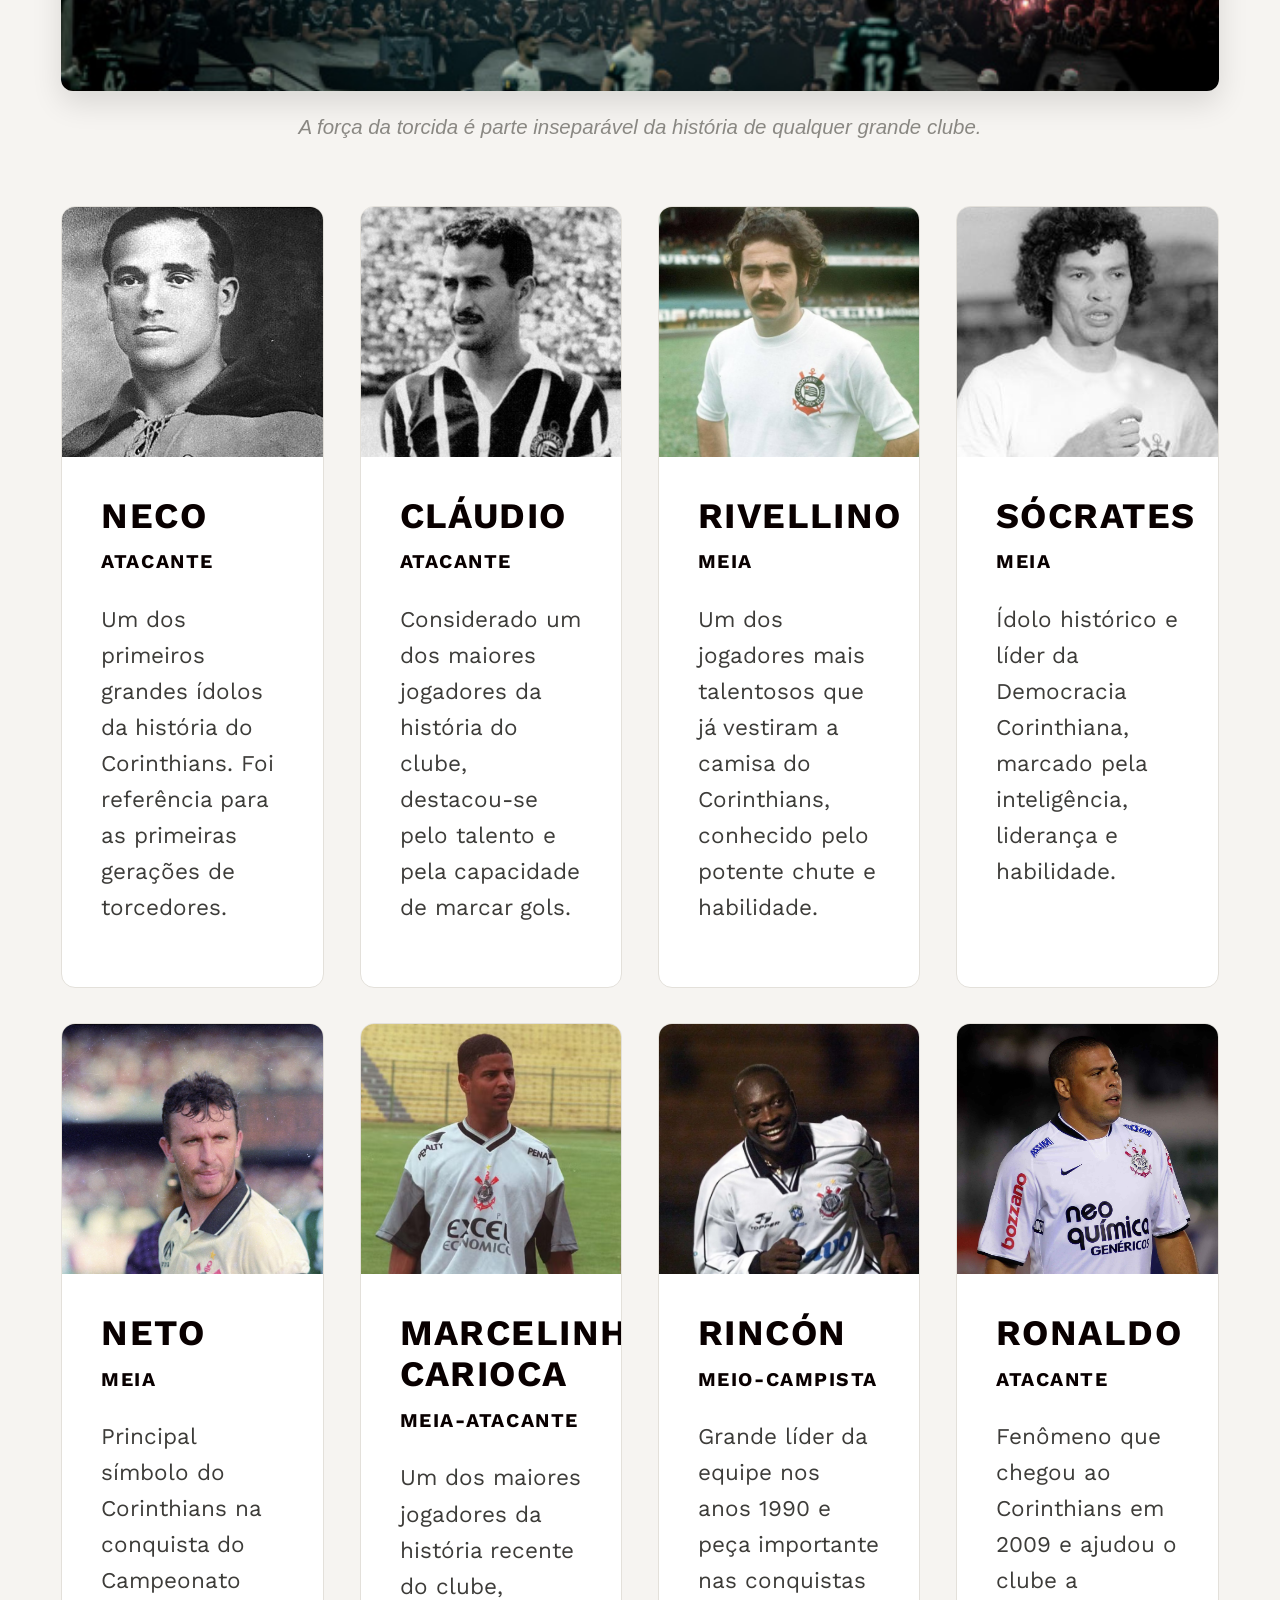
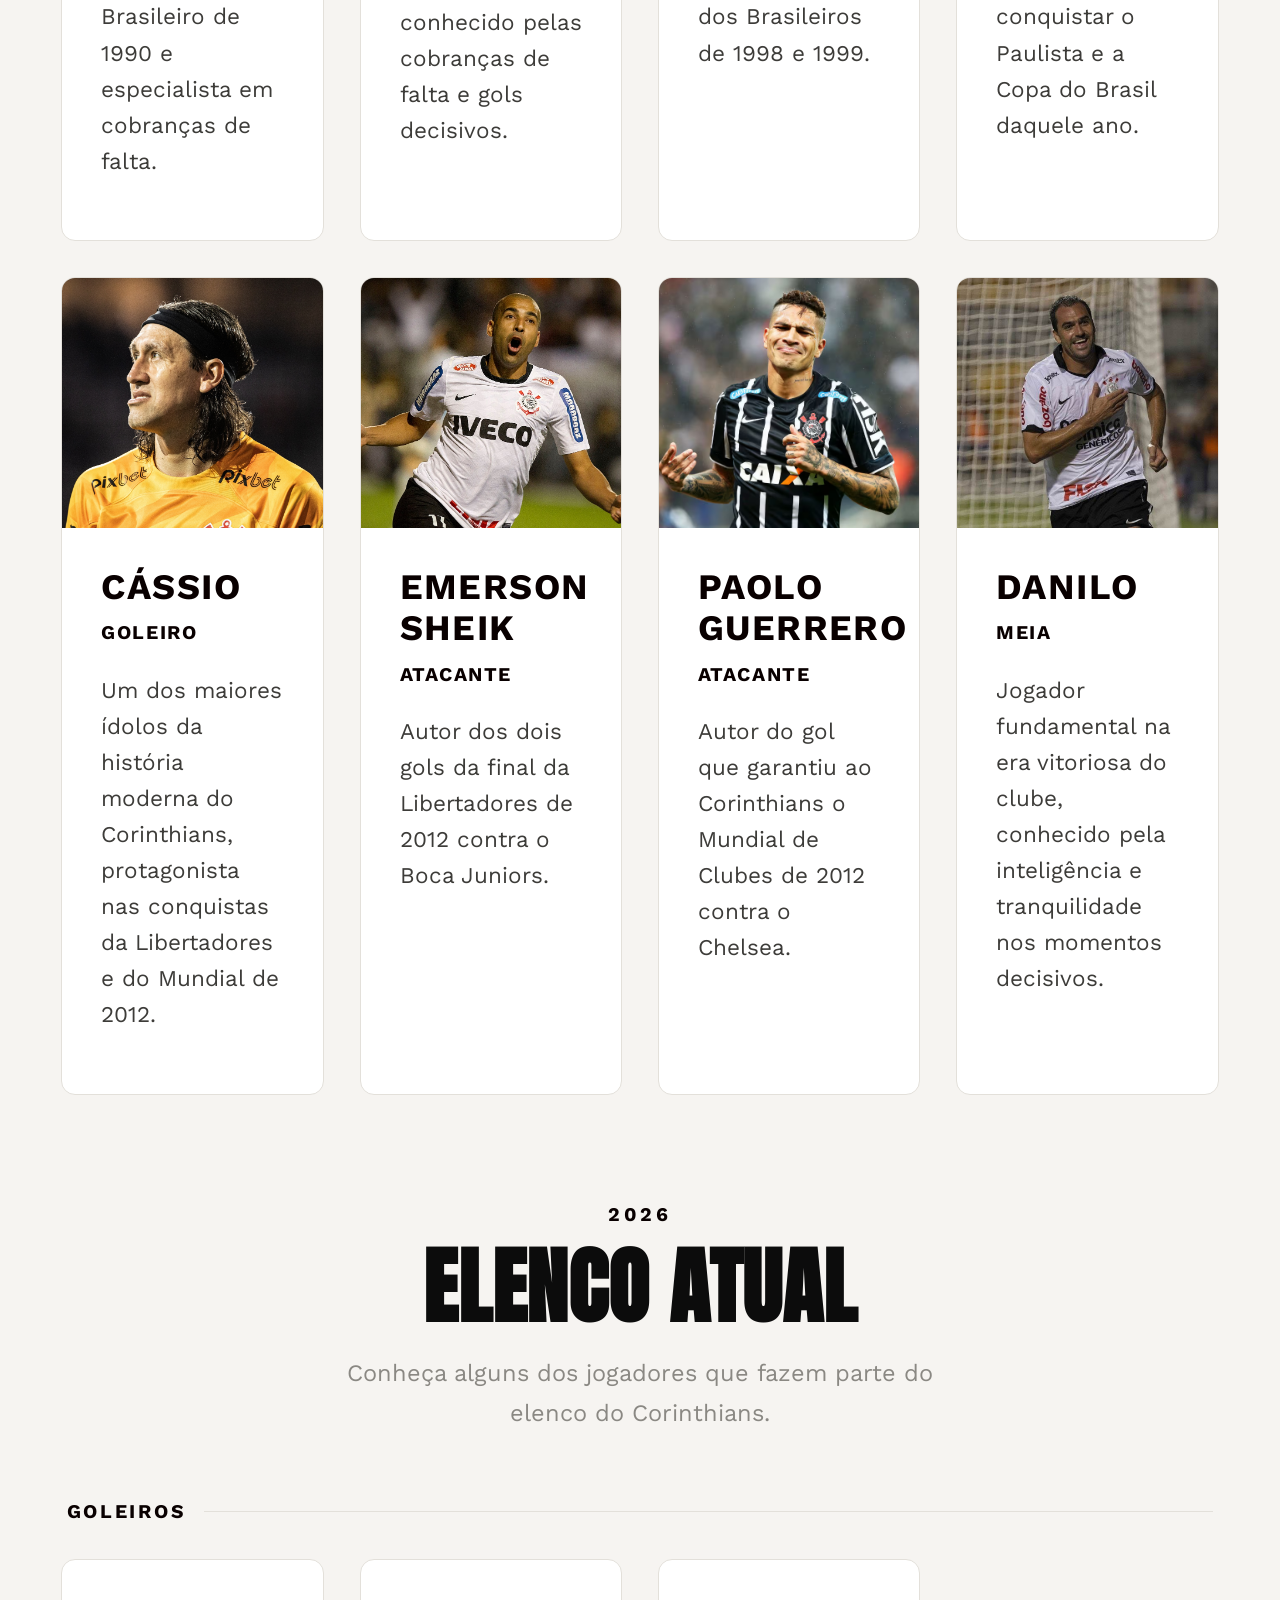
==== commit ac3a5b3b: "Atualiza frontend com layout completo e imagens do elenco Sincroniza index.html e style.css com a ve" ====
--- a/frontend/index.html
+++ b/frontend/index.html
@@ -50,8 +50,10 @@
         </div>
       </div>
 
+      <div class="secao-corpo">
+
+      <span class="secao-tag secao-tag--central">SOBRE O CLUBE</span>
       <h3>Sport Club Corinthians Paulista</h3>
-
 
       <p>
         O Sport Club Corinthians Paulista, fundado em 1º de setembro de 1910,
@@ -110,10 +112,21 @@
         em geração.
       </p>
 
+      </div>
+
     </section>
 
     <section id="historia">
+      <span class="secao-tag secao-tag--central">DE 1910 ATÉ HOJE</span>
       <h2>A História do Sport Club Corinthians Paulista</h2>
+
+      <div class="secao-corpo">
+
+      <figure class="foto-secao foto-secao--historia">
+        <img src="img/historia.jpg"
+          alt="Foto em preto e branco dos jogadores do corinthians em campo, remetendo às origens do esporte">
+        <figcaption>O futebol nasceu como um esporte popular — e assim também nasceu o Corinthians, em 1910.</figcaption>
+      </figure>
 
       <p>
         O Sport Club Corinthians Paulista foi fundado em 1º de setembro de
@@ -214,11 +227,23 @@
         identidade de milhões de pessoas e continua sendo conhecido por
         uma de suas maiores características: ser o Time do Povo.
       </p>
+
+      </div>
     </section>
 
     <section id="titulos">
 
+      <span class="secao-tag secao-tag--central">CONQUISTAS</span>
       <h2>Títulos Do Sport Club Corinthians Paulista</h2>
+      <p class="secao-legenda">Estaduais, nacionais, continentais e mundiais — mais de um século de conquistas.</p>
+
+      <div class="secao-corpo">
+
+      <figure class="foto-secao foto-secao--titulos">
+        <img src="img/trofeus.jpg"
+          alt="Coleção de troféus simbolizando as conquistas do clube">
+        <figcaption>Mais de um século de conquistas: estaduais, nacionais, continentais e mundiais.</figcaption>
+      </figure>
 
       <p>
         Ao longo de sua história, o Sport Club Corinthians Paulista conquistou
@@ -364,8 +389,9 @@
         algumas ficaram marcadas pela maneira como foram vividas pela Fiel
         Torcida.
       </p>
+
+      </div>
     </section>
-
     <section id="jogadores">
 
       <div class="secao-cabecalho">
@@ -377,9 +403,16 @@
         </p>
       </div>
 
+      <figure class="foto-secao foto-secao--larga foto-secao--torcida">
+        <img src="img/torcida.jpg"
+          alt="Torcida lotando as arquibancadas de um estádio de futebol durante uma partida">
+        <figcaption>A força da torcida é parte inseparável da história de qualquer grande clube.</figcaption>
+      </figure>
+
       <div class="cards-jogadores">
 
         <article class="card-jogador">
+          <img class="card-jogador__foto" src="img/neco.jpg" alt="Foto de Neco">
           <div class="card-jogador__conteudo">
             <h3>Neco</h3>
             <span>Atacante</span>
@@ -391,6 +424,7 @@
         </article>
 
         <article class="card-jogador">
+          <img class="card-jogador__foto" src="img/claudio.jpg" alt="Foto de Cláudio">
           <div class="card-jogador__conteudo">
             <h3>Cláudio</h3>
             <span>Atacante</span>
@@ -402,6 +436,7 @@
         </article>
 
         <article class="card-jogador">
+          <img class="card-jogador__foto" src="img/Rivellino.jpg" alt="Foto de Rivellino">
           <div class="card-jogador__conteudo">
             <h3>Rivellino</h3>
             <span>Meia</span>
@@ -413,6 +448,7 @@
         </article>
 
         <article class="card-jogador">
+          <img class="card-jogador__foto" src="img/socrates.jpg" alt="Foto de Sócrates">
           <div class="card-jogador__conteudo">
             <h3>Sócrates</h3>
             <span>Meia</span>
@@ -424,6 +460,7 @@
         </article>
 
         <article class="card-jogador">
+          <img class="card-jogador__foto" src="img/neto.jpg" alt="Foto de Neto">
           <div class="card-jogador__conteudo">
             <h3>Neto</h3>
             <span>Meia</span>
@@ -435,6 +472,7 @@
         </article>
 
         <article class="card-jogador">
+          <img class="card-jogador__foto" src="img/Marcelinho Carioca.avif" alt="Foto de Marcelinho Carioca">
           <div class="card-jogador__conteudo">
             <h3>Marcelinho Carioca</h3>
             <span>Meia-atacante</span>
@@ -446,6 +484,7 @@
         </article>
 
         <article class="card-jogador">
+          <img class="card-jogador__foto" src="img/Rincón.webp" alt="Foto de Rincón">
           <div class="card-jogador__conteudo">
             <h3>Rincón</h3>
             <span>Meio-campista</span>
@@ -457,6 +496,7 @@
         </article>
 
         <article class="card-jogador">
+          <img class="card-jogador__foto" src="img/Ronaldo.jpg" alt="Foto de Ronaldo">
           <div class="card-jogador__conteudo">
             <h3>Ronaldo</h3>
             <span>Atacante</span>
@@ -468,6 +508,7 @@
         </article>
 
         <article class="card-jogador">
+          <img class="card-jogador__foto" src="img/Cássio.jpg" alt="Foto de Cássio">
           <div class="card-jogador__conteudo">
             <h3>Cássio</h3>
             <span>Goleiro</span>
@@ -479,6 +520,7 @@
         </article>
 
         <article class="card-jogador">
+          <img class="card-jogador__foto" src="img/Emerson Sheik.jpg" alt="Foto de Emerson Sheik">
           <div class="card-jogador__conteudo">
             <h3>Emerson Sheik</h3>
             <span>Atacante</span>
@@ -490,6 +532,7 @@
         </article>
 
         <article class="card-jogador">
+          <img class="card-jogador__foto" src="img/Paolo Guerrero.avif" alt="Foto de Paolo Guerrero">
           <div class="card-jogador__conteudo">
             <h3>Paolo Guerrero</h3>
             <span>Atacante</span>
@@ -501,6 +544,7 @@
         </article>
 
         <article class="card-jogador">
+          <img class="card-jogador__foto" src="img/Danilo.jpg" alt="Foto de Danilo">
           <div class="card-jogador__conteudo">
             <h3>Danilo</h3>
             <span>Meia</span>
@@ -516,44 +560,61 @@
 
       <!-- ELENCO ATUAL -->
 
-      <div class="secao-cabecalho elenco-cabecalho">
-        <div class="secao-cabecalho elenco-cabecalho" id="elenco-atual">
-          <span class="secao-tag">2026</span>
-          <h2>Elenco Atual</h2>
+      <div class="secao-cabecalho elenco-cabecalho" id="elenco-atual">
+        <span class="secao-tag">2026</span>
+        <h2>Elenco Atual</h2>
+        <p>
+          Conheça alguns dos jogadores que fazem parte do elenco
+          do Corinthians.
+        </p>
+      </div>
+
+      <div id="elenco-lista">
+
+      </div>
+
+
+      <div class="destaque-jogador" id="jogador-destaque">
+
+        <div>
+          <span class="secao-tag">EM DESTAQUE</span>
+          <h3>Jogador em Destaque</h3>
           <p>
-            Conheça alguns dos jogadores que fazem parte do elenco
-            do Corinthians.
+            Conheça o jogador que se destacou recentemente no elenco do
+            Corinthians.
           </p>
         </div>
-        <div id="elenco-lista">
-
+
+        <div class="destaque-jogador__simbolo">
+          2026
         </div>
 
-
-        <div class="destaque-jogador" id="jogador-destaque">
-
-          <div>
-            <h3>Jogador em Destaque</h3>
-            <p>
-              Conheça o jogador que se destacou recentemente no elenco do
-              Corinthians.
-            </p>
-
-            <div class="destaque-jogador__simbolo">
-              2026
-            </div>
-        
-        </div>
+      </div>
 
     </section>
   </main>
 
   <footer>
-    <p>&copy;2026 Meu Corinthians. Todos os direitos reservados.</p>
-
-    <p>
-      Site desenvolvido para conhecer sobre o maior clube do Brasil.
-    </p>
+    <div class="rodape__topo">
+      <div class="rodape__marca">
+        <h2>Meu Corinthians</h2>
+        <p>Time do povo, desde 1910.</p>
+      </div>
+
+      <nav class="rodape__links">
+        <a href="#inicio">Início</a>
+        <a href="#historia">História</a>
+        <a href="#titulos">Títulos</a>
+        <a href="#jogadores">Jogadores</a>
+      </nav>
+    </div>
+
+    <div class="rodape__linha"></div>
+
+    <div class="rodape__base">
+      <p>&copy;2026 Meu Corinthians. Todos os direitos reservados.</p>
+      <p>Site desenvolvido para conhecer sobre o maior clube do Brasil.</p>
+    </div>
   </footer>
 
   <script src="js/main.js" defer></script>
--- a/frontend/style.css
+++ b/frontend/style.css
@@ -13,16 +13,32 @@
   --vinho: #090000; /* cor de destaque principal (botões, eyebrows, links) */
   --vinho-vivo: #1e0a0a; /* hover / variação mais viva do vinho */
   --vinho-claro: #f4e3e2; /* fundo suave para badges/tags claras, se precisar */
+
+  /* espaçamento (escala consistente usada em todo o site) */
+  --espaco-xs: 0.5rem;
+  --espaco-sm: 1rem;
+  --espaco-md: 1.75rem;
+  --espaco-lg: 3rem;
+  --espaco-xl: 5rem;
+
+  /* larguras de conteúdo */
+  --largura-texto: 740px;
+  --largura-secao: 1520px;
 }
 
 * { box-sizing: border-box; }
+
+html {
+  scroll-behavior: smooth;
+  font-size: 128%;
+}
 
 body {
   margin: 0;
   font-family: 'Work Sans', sans-serif;
   background-color: var(--branco);
   color: var(--cinza-escuro);
-  line-height: 1.6;
+  line-height: 1.7;
 }
 
 .cabecalho {
@@ -30,16 +46,27 @@
   align-items: center;
   justify-content: space-between;
   gap: 1.5rem;
-  padding: 1rem 1.5rem;
+  padding: 1.5rem 3rem;
   background-color: var(--preto);
-}
-
-.logo-texto h1 { margin: 0; font-size: 1.25rem; color: var(--branco); }
+  border-bottom: 1px solid rgba(255, 255, 255, 0.08);
+  box-shadow: 0 10px 30px rgba(0, 0, 0, 0.25);
+  position: sticky;
+  top: 0;
+  z-index: 100;
+}
+
+.logo-texto h1 {
+  margin: 0;
+  font-family: 'Anton', sans-serif;
+  font-size: 2.2rem;
+  letter-spacing: 0.02em;
+  color: var(--branco);
+}
 .logo-texto h3 {
-  margin: 0;
-  font-size: 0.7rem;
-  text-transform: uppercase;
-  letter-spacing: 0.08em;
+  margin: 0.2rem 0 0;
+  font-size: 0.85rem;
+  text-transform: uppercase;
+  letter-spacing: 0.14em;
   color: var(--cinza);
   font-weight: 500;
 }
@@ -52,79 +79,287 @@
 
 .navegacao__link {
   position: relative;
-  padding: 0.6rem 0.9rem;
+  padding: 0.75rem 1.15rem;
   color: var(--branco);
   text-decoration: none;
-  font-size: 0.85rem;
+  font-size: 1.05rem;
   font-weight: 600;
   text-transform: uppercase;
-  letter-spacing: 0.04em;
+  letter-spacing: 0.06em;
   border-radius: 5px;
-  transition: background-color 0.2s ease, color 0.2s ease;
+  transition: background-color 0.2s ease, color 0.2s ease, transform 0.2s ease;
+}
+
+.navegacao__link::after {
+  content: "";
+  position: absolute;
+  left: 1.15rem;
+  right: 1.15rem;
+  bottom: 0.4rem;
+  height: 2px;
+  background-color: var(--branco);
+  transform: scaleX(0);
+  transform-origin: left;
+  transition: transform 0.25s ease;
 }
 
 .navegacao__link:hover {
-  background-color: var(--branco);
-  color: var(--preto);
+  color: var(--branco);
+  transform: translateY(-1px);
+}
+
+.navegacao__link:hover::after {
+  transform: scaleX(1);
 }
 
 .hero {
-  background: linear-gradient(180deg, var(--preto) 0%, var(--preto-2) 100%);
+  position: relative;
+  min-height: 82vh;
+  display: flex;
+  flex-direction: column;
+  align-items: center;
+  justify-content: center;
+  background-image:
+    linear-gradient(180deg, rgba(12, 12, 12, 0.5) 0%, rgba(12, 12, 12, 0.35) 45%, rgba(9, 0, 0, 0.92) 100%),
+    url(img/neo.jpg);
+  background-size: cover;
+  background-position: center 30%;
   color: var(--branco);
   padding: 4rem 1.5rem;
   text-align: center;
 }
 
-.hero__eyebrow { text-transform: uppercase; letter-spacing: 0.15em; font-size: 0.8rem; color: var(--cinza); }
-.hero__titulo { font-family: 'Anton', sans-serif; font-size: clamp(2.2rem, 6vw, 4rem); color: var(--branco); }
-.hero__subtitulo { color: #d8d6d2; max-width: 40ch; margin: 0 auto 2rem; }
+.hero__eyebrow { text-transform: uppercase; letter-spacing: 0.3em; font-size: 0.95rem; color: #d8d6d2; }
+.hero__titulo { font-family: 'Anton', sans-serif; font-size: clamp(3rem, 8vw, 5.5rem); color: var(--branco); letter-spacing: 0.01em; margin: 0.6rem 0 1.25rem; line-height: 1.05; }
+.hero__subtitulo { color: #d8d6d2; max-width: 36ch; margin: 0 auto 2.5rem; font-size: 1.3rem; }
 .hero__acoes { display: flex; gap: 1rem; justify-content: center; flex-wrap: wrap; }
 
-.botao { font-weight: 600; padding: 0.85rem 1.5rem; border-radius: 6px; border: 2px solid transparent; cursor: pointer; }
+.botao {
+  font-size: 1.05rem;
+  font-weight: 600;
+  padding: 1rem 2rem;
+  border-radius: 999px;
+  border: 2px solid transparent;
+  cursor: pointer;
+  transition: transform 0.2s ease, box-shadow 0.2s ease, background-color 0.2s ease;
+}
 .botao--claro { background-color: var(--branco); color: var(--preto); }
-.botao--contorno { background: transparent; border-color: var(--branco); color: var(--branco); }
-
-#historia, #titulos, #jogadores {
-  padding: 4rem 1.5rem;
-}
-
-#historia > *, #titulos > *, #jogadores > * {
-  max-width: 720px;
+.botao--claro:hover { transform: translateY(-2px); box-shadow: 0 10px 25px rgba(0, 0, 0, 0.25); }
+.botao--contorno { background: transparent; border-color: rgba(255, 255, 255, 0.6); color: var(--branco); }
+.botao--contorno:hover { border-color: var(--branco); transform: translateY(-2px); }
+
+#historia,
+#titulos,
+#jogadores {
+  padding: var(--espaco-xl) 3rem;
+  position: relative;
+}
+
+#inicio {
+  padding: 0;
+  position: relative;
+}
+
+#jogadores > * {
+  max-width: var(--largura-texto);
+  margin-left: auto;
+  margin-right: auto;
+}
+
+#jogadores > .cards-jogadores,
+#jogadores > #elenco-lista,
+#jogadores > .destaque-jogador,
+#jogadores > .foto-secao--larga {
+  max-width: var(--largura-secao);
+}
+
+.secao-legenda {
+  color: var(--cinza);
+  text-align: center;
+  font-size: 1.3rem;
+  margin: 0 auto var(--espaco-lg) !important;
+  max-width: 60ch;
+}
+
+.secao-tag--central {
+  display: block !important;
+  text-align: center !important;
+}
+
+/* Texto corrido: largo, mas com um limite para não virar uma
+   única linha gigante em telas muito largas */
+.secao-corpo {
+  width: 100%;
+  max-width: 1000px;
   margin: 0 auto;
 }
 
-#inicio > h3, #inicio > p {
-  max-width: 720px;
-  margin: 1.5rem auto 0;
-  padding-inline: 1.5rem;
+#inicio .secao-corpo {
+  padding: var(--espaco-xl) 1.5rem 0;
+}
+
+.secao-corpo > p {
+  max-width: none;
+  margin: 0 0 1.5rem;
+  font-size: 1.15rem;
+}
+
+.secao-corpo > p:first-of-type::first-letter {
+  font-family: 'Anton', sans-serif;
+  font-size: 3.4rem;
+  line-height: 0.75;
+  float: left;
+  padding: 0.15rem 0.6rem 0 0;
+  color: var(--vinho);
+}
+
+.secao-corpo > h3 {
+  max-width: none;
+  margin: var(--espaco-lg) 0 var(--espaco-md);
+  padding-top: 0.85rem;
+  font-size: 1.75rem;
+  border-top: 3px solid var(--vinho);
+  display: inline-block;
+}
+
+.secao-corpo .foto-secao {
+  max-width: 880px;
+  margin: 0 auto var(--espaco-lg);
 }
 
 #historia { background-color: var(--off); }
-#titulos { background-color: var(--branco); }
+#titulos { background-color: var(--branco); border-top: 1px solid var(--linha); border-bottom: 1px solid var(--linha); }
 #jogadores { background-color: var(--off); }
 
-#historia h2, #titulos h2, #jogadores h2, #inicio h3 {
+#historia h2, #titulos h2, #jogadores h2 {
   text-align: center;
-  margin-bottom: 1.5rem;
+  max-width: 900px;
+  margin: 0 auto var(--espaco-sm);
+  font-family: 'Anton', sans-serif;
+  font-size: clamp(2.8rem, 6.5vw, 5rem);
+  letter-spacing: 0.01em;
+  text-transform: uppercase;
+  color: var(--preto);
+  line-height: 1.1;
+}
+
+#inicio .secao-corpo > h3:first-of-type {
+  text-align: center;
+  border-top: none;
+  padding-top: 0;
+  display: block;
+  font-family: 'Anton', sans-serif;
+  text-transform: uppercase;
+  letter-spacing: 0.01em;
+  font-size: clamp(2rem, 3.6vw, 2.75rem);
+  color: var(--preto);
+  margin-bottom: var(--espaco-md);
 }
 
 #historia h3, #titulos h3, #jogadores h3 {
   color: var(--vinho);
-  margin-top: 2.5rem;
-  font-size: 1.3rem;
+  font-size: 1.75rem;
+  text-transform: uppercase;
+  letter-spacing: 0.04em;
 }
 
 footer {
   background-color: var(--preto);
   color: var(--cinza);
+  padding: 3.5rem 3rem 2rem;
+}
+
+.rodape__topo {
+  max-width: 1200px;
+  margin: 0 auto;
+  display: flex;
+  align-items: flex-end;
+  justify-content: space-between;
+  flex-wrap: wrap;
+  gap: 1.5rem;
+}
+
+.rodape__marca h2 {
+  font-family: 'Anton', sans-serif;
+  color: var(--branco);
+  font-size: 2rem;
+  margin: 0;
+  text-transform: uppercase;
+}
+
+.rodape__marca p {
+  margin: 0.35rem 0 0;
+  color: var(--cinza);
+  font-size: 1.05rem;
+}
+
+.rodape__links {
+  display: flex;
+  gap: 2rem;
+  flex-wrap: wrap;
+}
+
+.rodape__links a {
+  color: var(--branco);
+  text-decoration: none;
+  font-size: 0.95rem;
+  font-weight: 600;
+  text-transform: uppercase;
+  letter-spacing: 0.06em;
+  transition: color 0.2s ease;
+}
+
+.rodape__links a:hover {
+  color: var(--vinho-claro);
+}
+
+.rodape__linha {
+  max-width: 1200px;
+  margin: 2.5rem auto;
+  border-top: 1px solid rgba(255, 255, 255, 0.1);
+}
+
+.rodape__base {
+  max-width: 1200px;
+  margin: 0 auto;
   text-align: center;
-  padding: 2rem 1.5rem;
-}
-footer p { color: var(--cinza); margin: 0.25rem 0; }
+}
+
+footer p { color: var(--cinza); margin: 0.25rem 0; font-size: 0.95rem; }
+
+@media (max-width: 900px) {
+  #historia,
+  #titulos,
+  #jogadores {
+    padding: var(--espaco-lg) 1.75rem;
+  }
+
+  #inicio {
+    padding: 0;
+  }
+
+  #inicio .secao-corpo {
+    padding: var(--espaco-lg) 1.25rem 0;
+  }
+}
 
 @media (max-width: 640px) {
   .cabecalho { flex-direction: column; align-items: flex-start; gap: 0.75rem; }
-  .hero { padding: 3rem 1rem; }
+  .hero { padding: 3.5rem 1.25rem; min-height: 74vh; }
+
+  body {
+    font-size: 19px;
+  }
+
+  #historia,
+  #titulos,
+  #jogadores {
+    padding: var(--espaco-lg) 1.25rem;
+  }
+
+  #inicio {
+    padding: 0;
+  }
 }
 
 /* =========================================
@@ -134,26 +369,33 @@
 .secao-cabecalho {
   max-width: 900px !important;
   text-align: center;
-  margin: 0 auto 3rem !important;
+  margin: 0 auto var(--espaco-lg) !important;
 }
 
 .secao-tag {
   display: inline-block;
-  font-size: 0.75rem;
+  font-size: 0.95rem;
   font-weight: 700;
-  letter-spacing: 0.15em;
+  letter-spacing: 0.2em;
   color: var(--vinho);
-  margin-bottom: 0.5rem;
+  margin-bottom: var(--espaco-xs);
 }
 
 .secao-cabecalho h2 {
-  margin: 0 0 1rem;
+  margin: 0 0 1.1rem;
+  font-family: 'Anton', sans-serif;
+  font-size: clamp(2.4rem, 5.5vw, 3.9rem);
+  text-transform: uppercase;
+  letter-spacing: 0.01em;
+  color: var(--preto);
+  line-height: 1.1;
 }
 
 .secao-cabecalho p {
   max-width: 600px;
   margin: 0 auto;
   color: var(--cinza);
+  font-size: 1.15rem;
 }
 
 
@@ -162,20 +404,18 @@
 ========================================= */
 
 .cards-jogadores {
-  max-width: 1100px;
+  max-width: var(--largura-secao);
   margin: 0 auto;
   display: grid;
-  grid-template-columns: repeat(3, 1fr);
-  gap: 1.25rem;
+  grid-template-columns: repeat(4, 1fr);
+  gap: 1.75rem;
 }
 
 .card-jogador {
   position: relative;
   background-color: var(--branco);
   border: 1px solid var(--linha);
-  border-radius: 10px;
-  padding: 1.5rem;
-  min-height: 230px;
+  border-radius: 14px;
   overflow: hidden;
   transition:
     transform 0.25s ease,
@@ -183,10 +423,38 @@
     border-color 0.25s ease;
 }
 
+.card-jogador::before {
+  content: "";
+  position: absolute;
+  inset: 0 0 auto 0;
+  height: 4px;
+  background: linear-gradient(90deg, var(--vinho), var(--vinho-vivo));
+  transform: scaleX(0);
+  transform-origin: left;
+  transition: transform 0.3s ease;
+}
+
 .card-jogador:hover {
-  transform: translateY(-5px);
-  box-shadow: 0 12px 30px rgba(0, 0, 0, 0.08);
+  transform: translateY(-6px);
+  box-shadow: 0 18px 36px rgba(0, 0, 0, 0.1);
   border-color: var(--vinho);
+}
+
+.card-jogador:hover::before {
+  transform: scaleX(1);
+}
+
+.card-jogador__foto {
+  display: block;
+  width: 100%;
+  height: 250px;
+  object-fit: cover;
+  object-position: top center;
+  background-color: var(--off-2);
+}
+
+.card-jogador__conteudo {
+  padding: 1.9rem;
 }
 
 .card-jogador__numero {
@@ -200,23 +468,25 @@
 .card-jogador__conteudo h3 {
   margin: 0;
   color: var(--preto);
-  font-size: 1.4rem;
+  font-size: 1.6rem;
+  line-height: 1.15;
 }
 
 .card-jogador__conteudo span {
   display: block;
-  margin-top: 0.25rem;
+  margin-top: 0.4rem;
   color: var(--vinho);
-  font-size: 0.8rem;
+  font-size: 0.95rem;
   font-weight: 700;
   text-transform: uppercase;
   letter-spacing: 0.08em;
 }
 
 .card-jogador__conteudo p {
-  margin-top: 1rem;
+  margin-top: 1.1rem;
   color: var(--cinza-escuro);
-  font-size: 0.9rem;
+  font-size: 1.1rem;
+  line-height: 1.6;
 }
 
 
@@ -225,31 +495,36 @@
 ========================================= */
 
 .elenco-cabecalho {
-  margin-top: 5rem !important;
+  margin-top: var(--espaco-xl) !important;
 }
 
 .cards-elenco {
-  max-width: 1100px;
+  max-width: var(--largura-secao);
   margin: 0 auto;
   display: grid;
-  grid-template-columns: repeat(5, 1fr);
-  gap: 1rem;
+  grid-template-columns: repeat(4, 1fr);
+  gap: 1.75rem;
 }
 
 .card-elenco {
   background-color: var(--branco);
   border: 1px solid var(--linha);
-  border-radius: 10px;
-  padding: 1.25rem;
-  min-height: 190px;
+  border-radius: 14px;
+  padding: 2.25rem;
+  height: 270px;
+  display: flex;
+  flex-direction: column;
+  justify-content: space-between;
   transition:
     transform 0.25s ease,
-    box-shadow 0.25s ease;
+    box-shadow 0.25s ease,
+    border-color 0.25s ease;
 }
 
 .card-elenco:hover {
-  transform: translateY(-5px);
-  box-shadow: 0 10px 25px rgba(0, 0, 0, 0.08);
+  transform: translateY(-6px);
+  box-shadow: 0 16px 32px rgba(0, 0, 0, 0.09);
+  border-color: var(--vinho);
 }
 
 .card-elenco__topo {
@@ -260,14 +535,14 @@
 
 .card-elenco__numero {
   font-family: 'Anton', sans-serif;
-  font-size: 2rem;
+  font-size: 3.2rem;
   color: var(--vinho);
 }
 
 .favorito {
   border: 0;
   background: transparent;
-  font-size: 1.6rem;
+  font-size: 2.1rem;
   cursor: pointer;
   color: var(--cinza);
   transition: 0.2s ease;
@@ -278,21 +553,30 @@
   transform: scale(1.1);
 }
 
+.favorito--ativo {
+  color: var(--vinho);
+}
+
 .card-elenco__info {
-  margin-top: 3rem;
+  margin-top: 0;
 }
 
 .card-elenco__info h3 {
   margin: 0 !important;
-  font-size: 1rem !important;
+  font-size: 1.5rem !important;
+  line-height: 1.25 !important;
   color: var(--preto) !important;
+  display: -webkit-box;
+  -webkit-line-clamp: 2;
+  -webkit-box-orient: vertical;
+  overflow: hidden;
 }
 
 .card-elenco__info span {
   display: block;
-  margin-top: 0.35rem;
-  color: var(--cinza);
-  font-size: 0.8rem;
+  margin-top: 0.5rem;
+  color: var(--cinza);
+  font-size: 1.05rem;
 }
 
 
@@ -301,12 +585,13 @@
 ========================================= */
 
 .destaque-jogador {
-  max-width: 1100px;
-  margin: 4rem auto 0;
-  padding: 2rem;
-  background-color: var(--preto);
+  max-width: var(--largura-secao);
+  margin: var(--espaco-xl) auto 0;
+  padding: 3rem;
+  background: linear-gradient(135deg, var(--preto) 0%, var(--preto-2) 100%);
   color: var(--branco);
-  border-radius: 10px;
+  border-radius: 16px;
+  box-shadow: 0 25px 50px rgba(0, 0, 0, 0.2);
 
   display: flex;
   align-items: center;
@@ -316,14 +601,18 @@
 
 .destaque-jogador h3 {
   color: var(--branco) !important;
-  margin: 0.25rem 0 0.75rem !important;
-  font-size: 1.8rem !important;
+  font-family: 'Anton', sans-serif;
+  text-transform: uppercase;
+  letter-spacing: 0.01em;
+  margin: 0.4rem 0 0.85rem !important;
+  font-size: 2.3rem !important;
 }
 
 .destaque-jogador p {
   max-width: 650px;
   margin: 0;
   color: #d8d6d2;
+  font-size: 1.1rem;
 }
 
 .destaque-jogador .secao-tag {
@@ -332,8 +621,9 @@
 
 .destaque-jogador__simbolo {
   font-family: 'Anton', sans-serif;
-  font-size: 4rem;
+  font-size: 5rem;
   color: var(--vinho-claro);
+  flex-shrink: 0;
 }
 
 
@@ -348,7 +638,7 @@
   }
 
   .cards-elenco {
-    grid-template-columns: repeat(3, 1fr);
+    grid-template-columns: repeat(2, 1fr);
   }
 
 }
@@ -361,7 +651,7 @@
   }
 
   .cards-elenco {
-    grid-template-columns: repeat(2, 1fr);
+    grid-template-columns: 1fr;
   }
 
   .destaque-jogador {
@@ -370,13 +660,9 @@
   }
 
   .destaque-jogador__simbolo {
-    font-size: 3rem;
-  }
-
-}
-
-.favorito--ativo {
-  color: var(--vinho);
+    font-size: 3.4rem;
+  }
+
 }
 
 @media (max-width: 420px) {
@@ -388,16 +674,86 @@
 }
 
 .elenco-grupo-titulo {
-  max-width: 1100px;
-  margin: 2.5rem auto 1rem;
+  max-width: var(--largura-secao);
+  margin: var(--espaco-lg) auto 1.5rem;
   padding-inline: 0.25rem;
-  font-size: 0.85rem;
-  font-weight: 600;
-  letter-spacing: 0.1em;
+  display: flex;
+  align-items: center;
+  gap: 0.85rem;
+  font-size: 0.95rem;
+  font-weight: 700;
+  letter-spacing: 0.14em;
   text-transform: uppercase;
   color: var(--vinho);
+}
+
+.elenco-grupo-titulo::after {
+  content: "";
+  flex: 1;
+  height: 1px;
+  background-color: var(--linha);
 }
 
 .elenco-grupo-titulo:first-child {
   margin-top: 0;
+}
+
+/* =========================================
+   FOTOS DE SEÇÃO
+========================================= */
+
+.foto-secao {
+  margin: 2.5rem auto var(--espaco-lg);
+  max-width: var(--largura-texto);
+  text-align: center;
+}
+
+.foto-secao img {
+  width: 100%;
+  aspect-ratio: 16 / 9;
+  height: auto;
+  object-fit: cover;
+  object-position: center 35%;
+  border-radius: 12px;
+  display: block;
+  box-shadow: 0 12px 30px rgba(0, 0, 0, 0.12);
+}
+
+.foto-secao figcaption {
+  margin-top: 0.9rem;
+  font-size: 1rem;
+  color: var(--cinza);
+  font-style: italic;
+}
+
+.foto-secao--larga {
+  max-width: var(--largura-secao);
+}
+
+.foto-secao--larga img {
+  aspect-ratio: 21 / 9;
+}
+
+/* Ajuste fino por foto: mantém o assunto principal visível sem cortar
+   a parte de cima (rosto/ação) nem exagerar no zoom */
+.foto-secao--historia img {
+  object-position: center 20%;
+}
+
+.foto-secao--titulos img {
+  object-position: center;
+}
+
+.foto-secao--torcida img {
+  object-position: center 45%;
+}
+
+@media (max-width: 640px) {
+  .foto-secao img {
+    aspect-ratio: 4 / 3;
+  }
+
+  .foto-secao--larga img {
+    aspect-ratio: 16 / 10;
+  }
 }
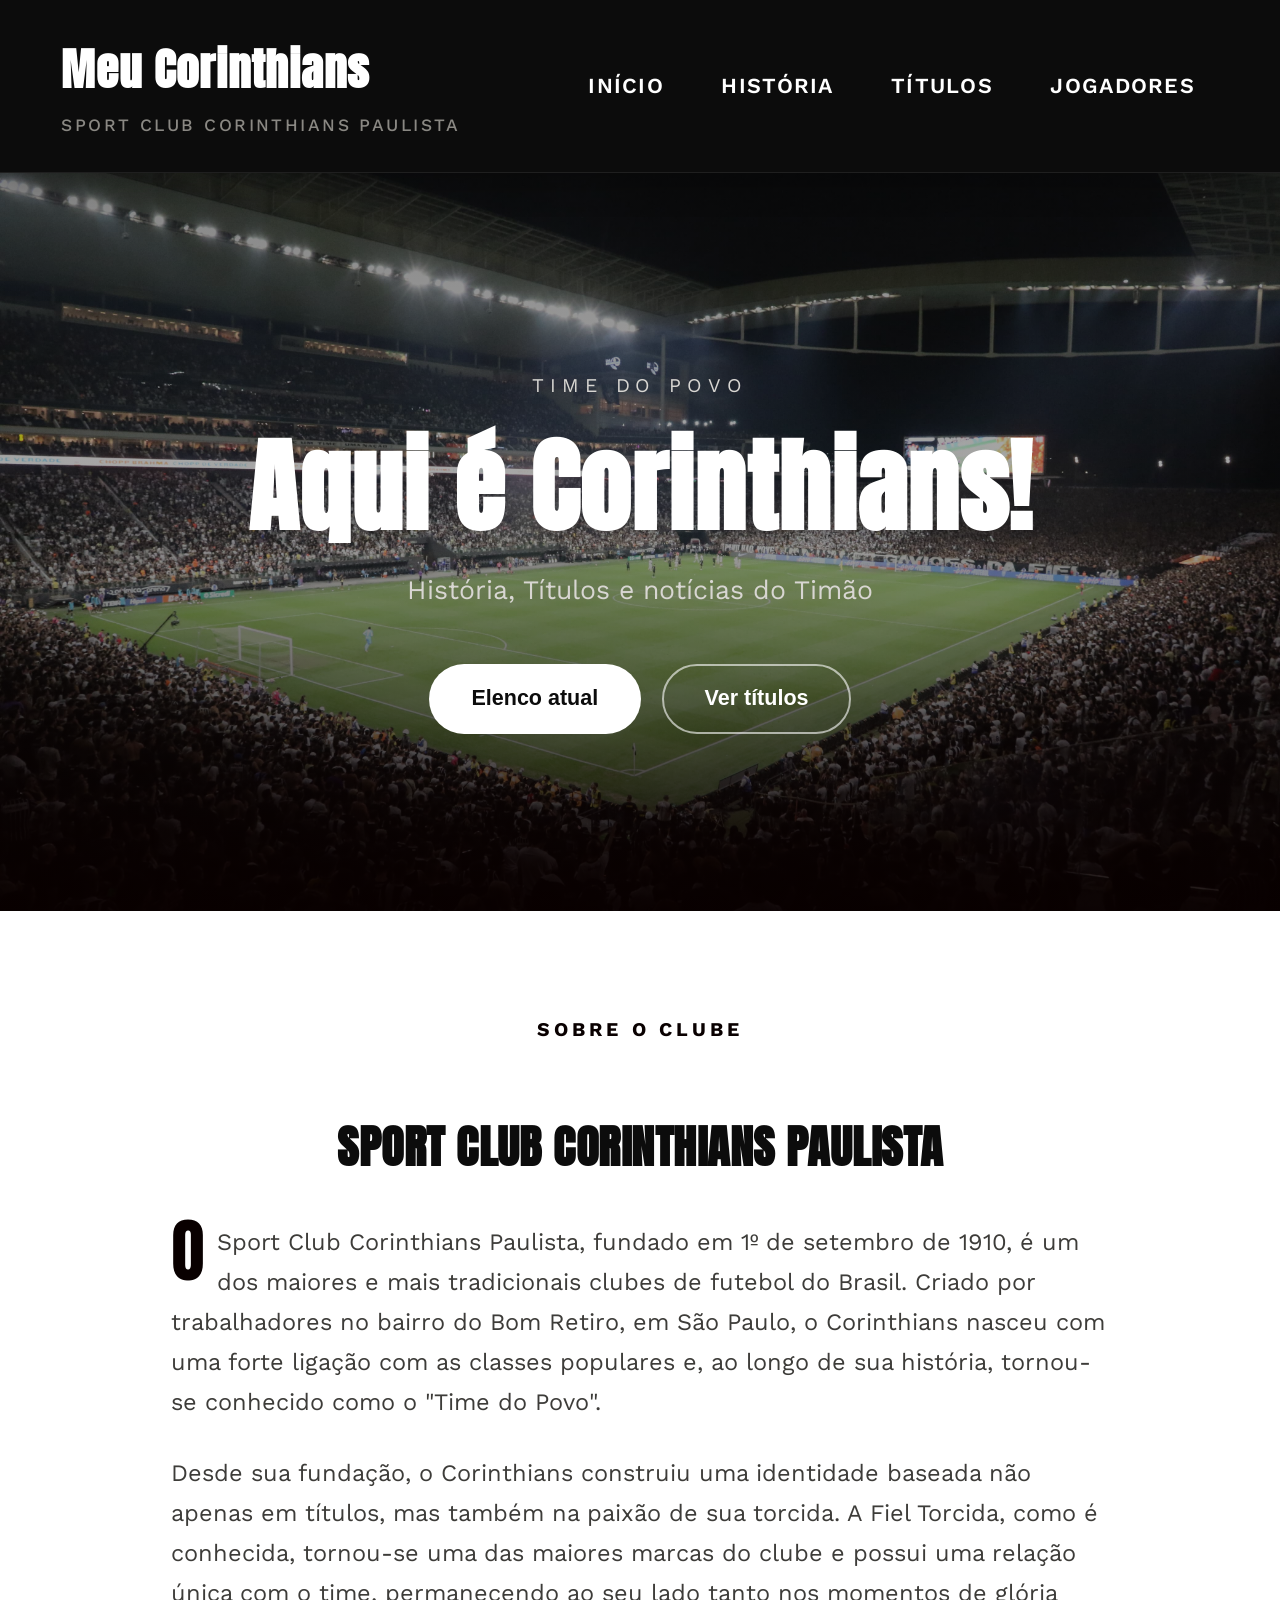
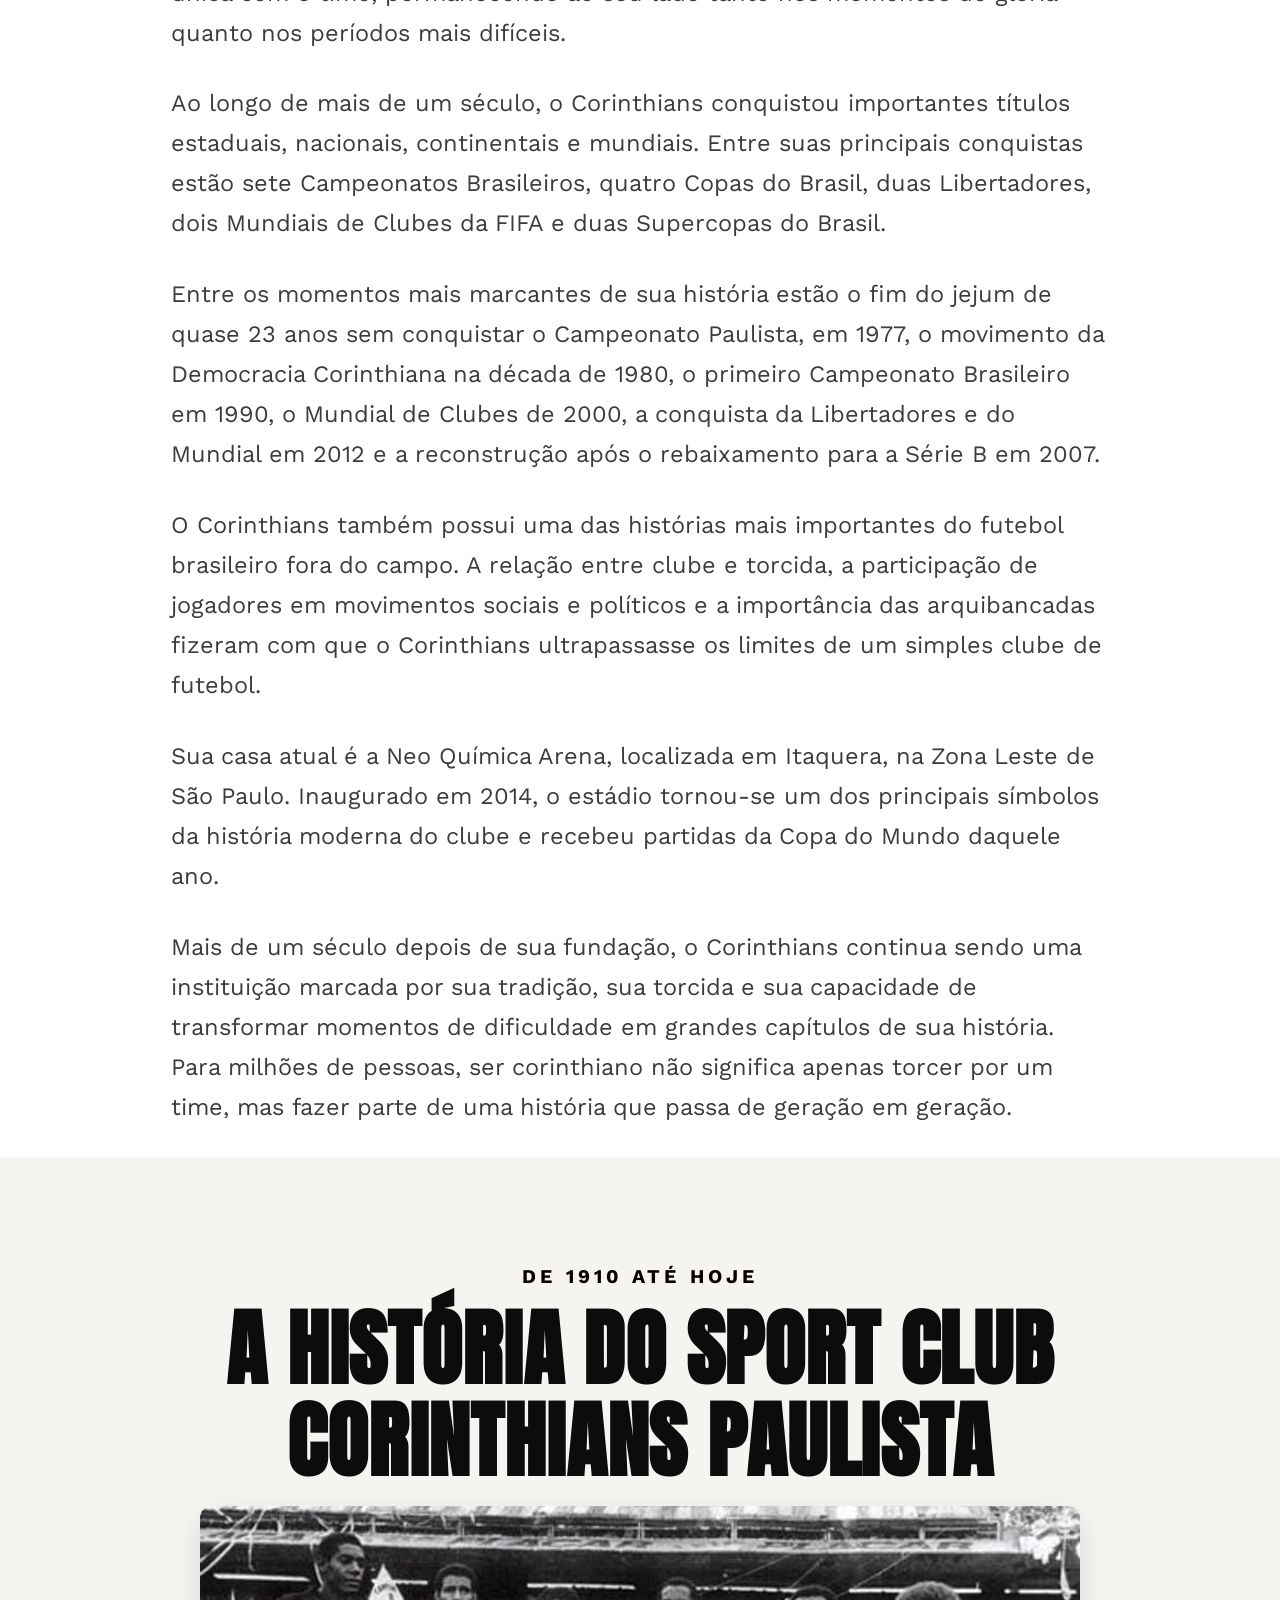
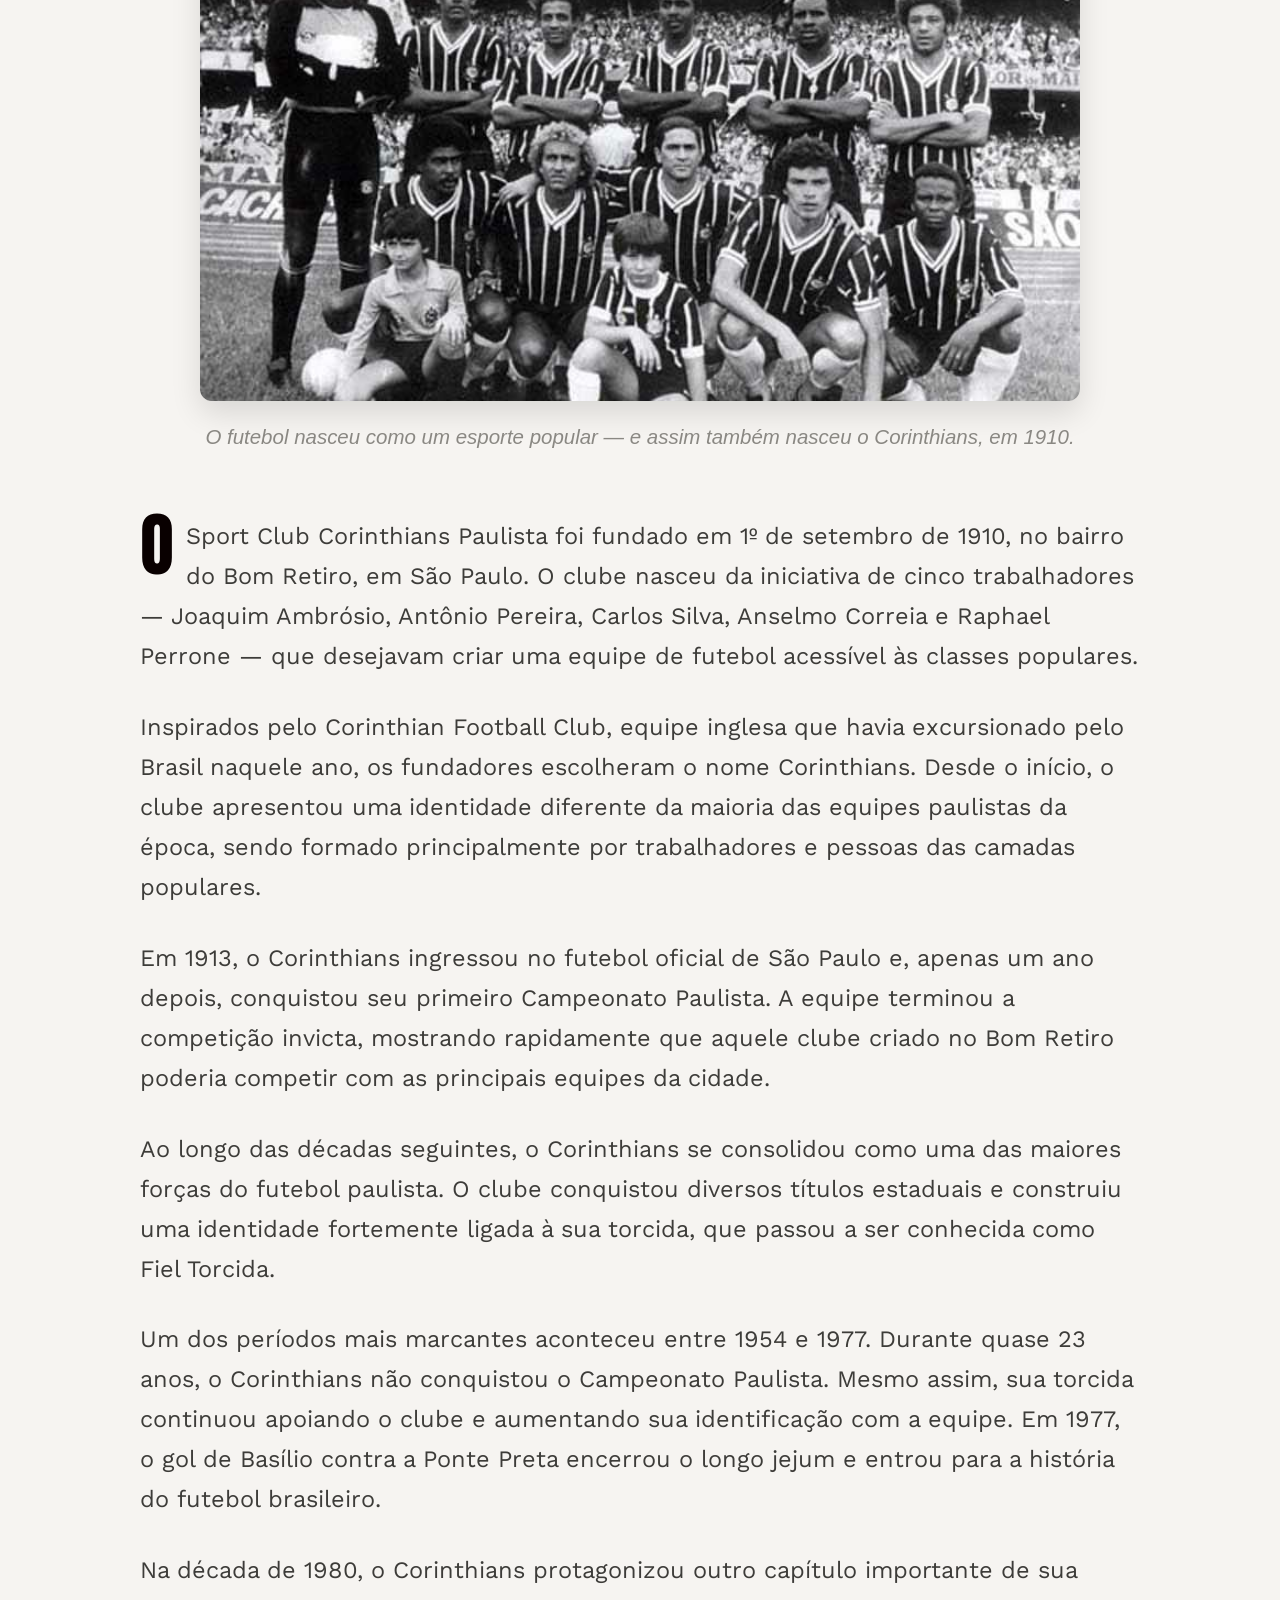
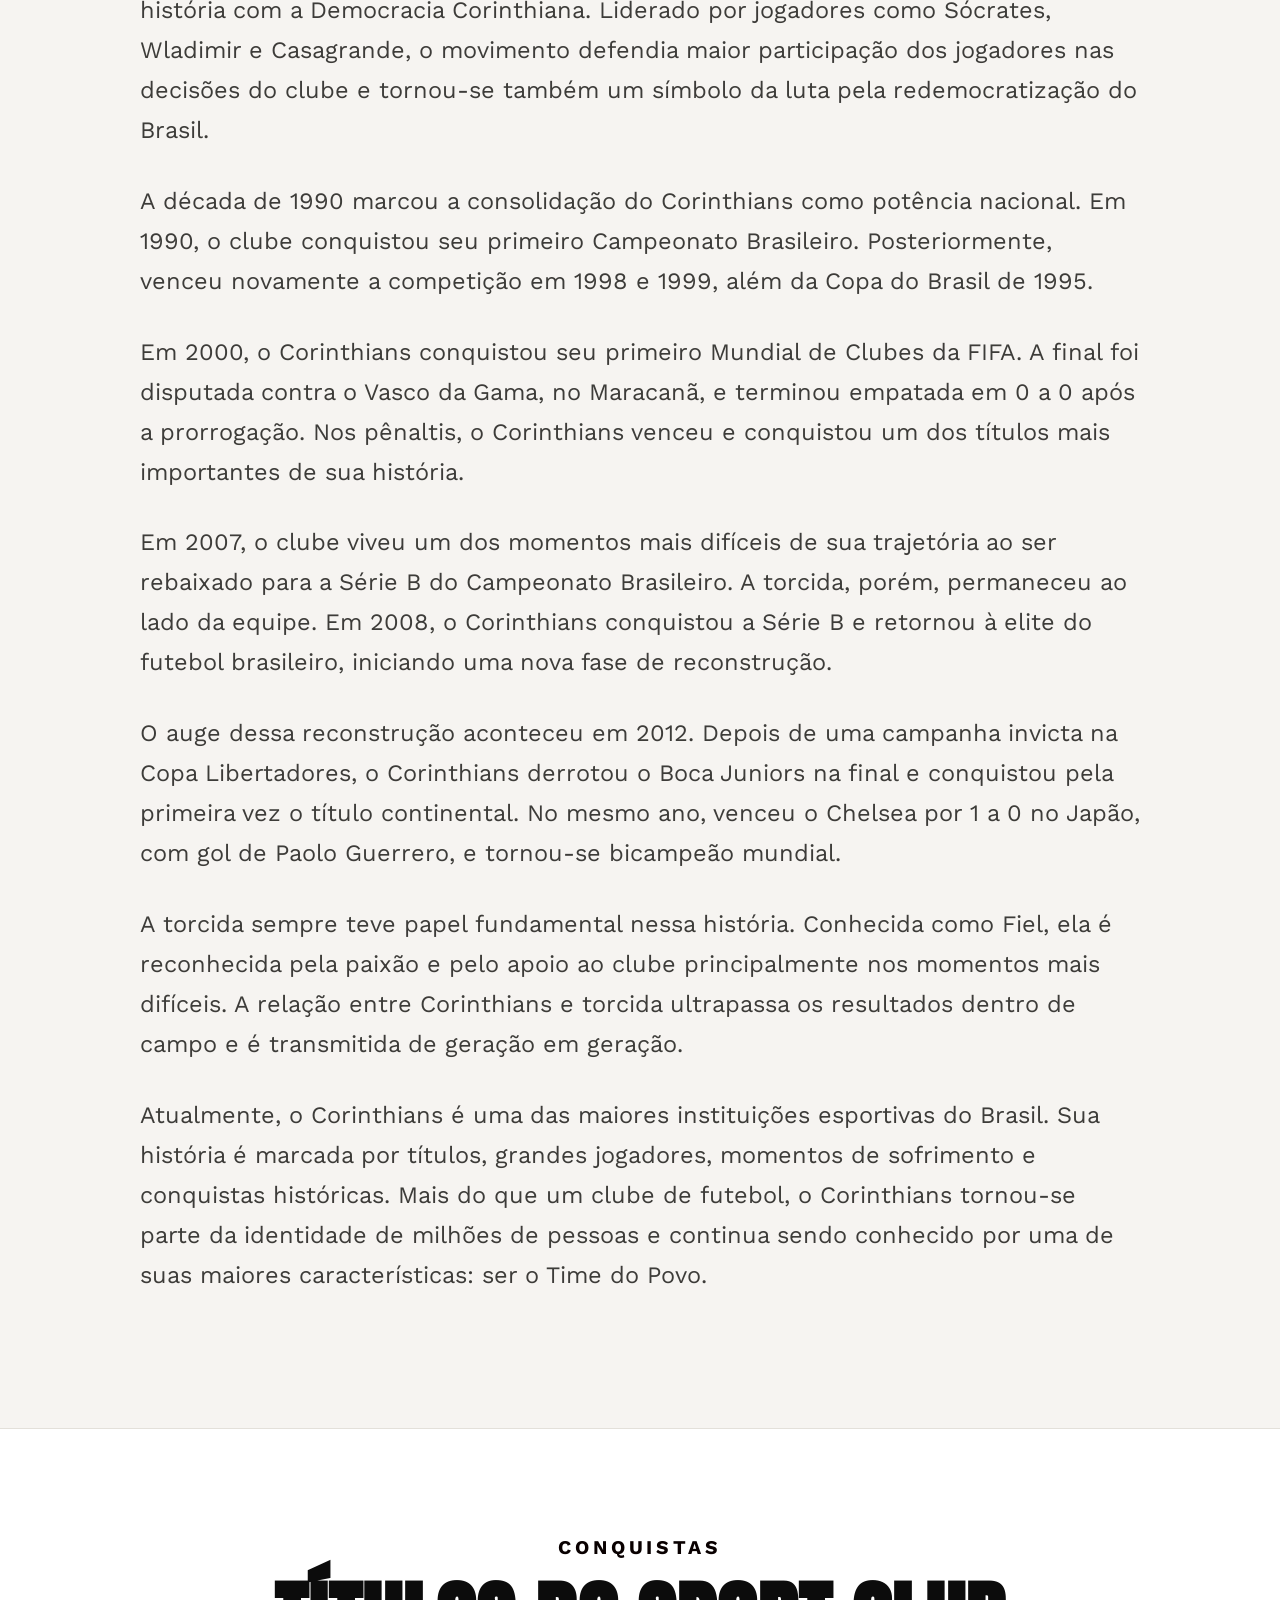
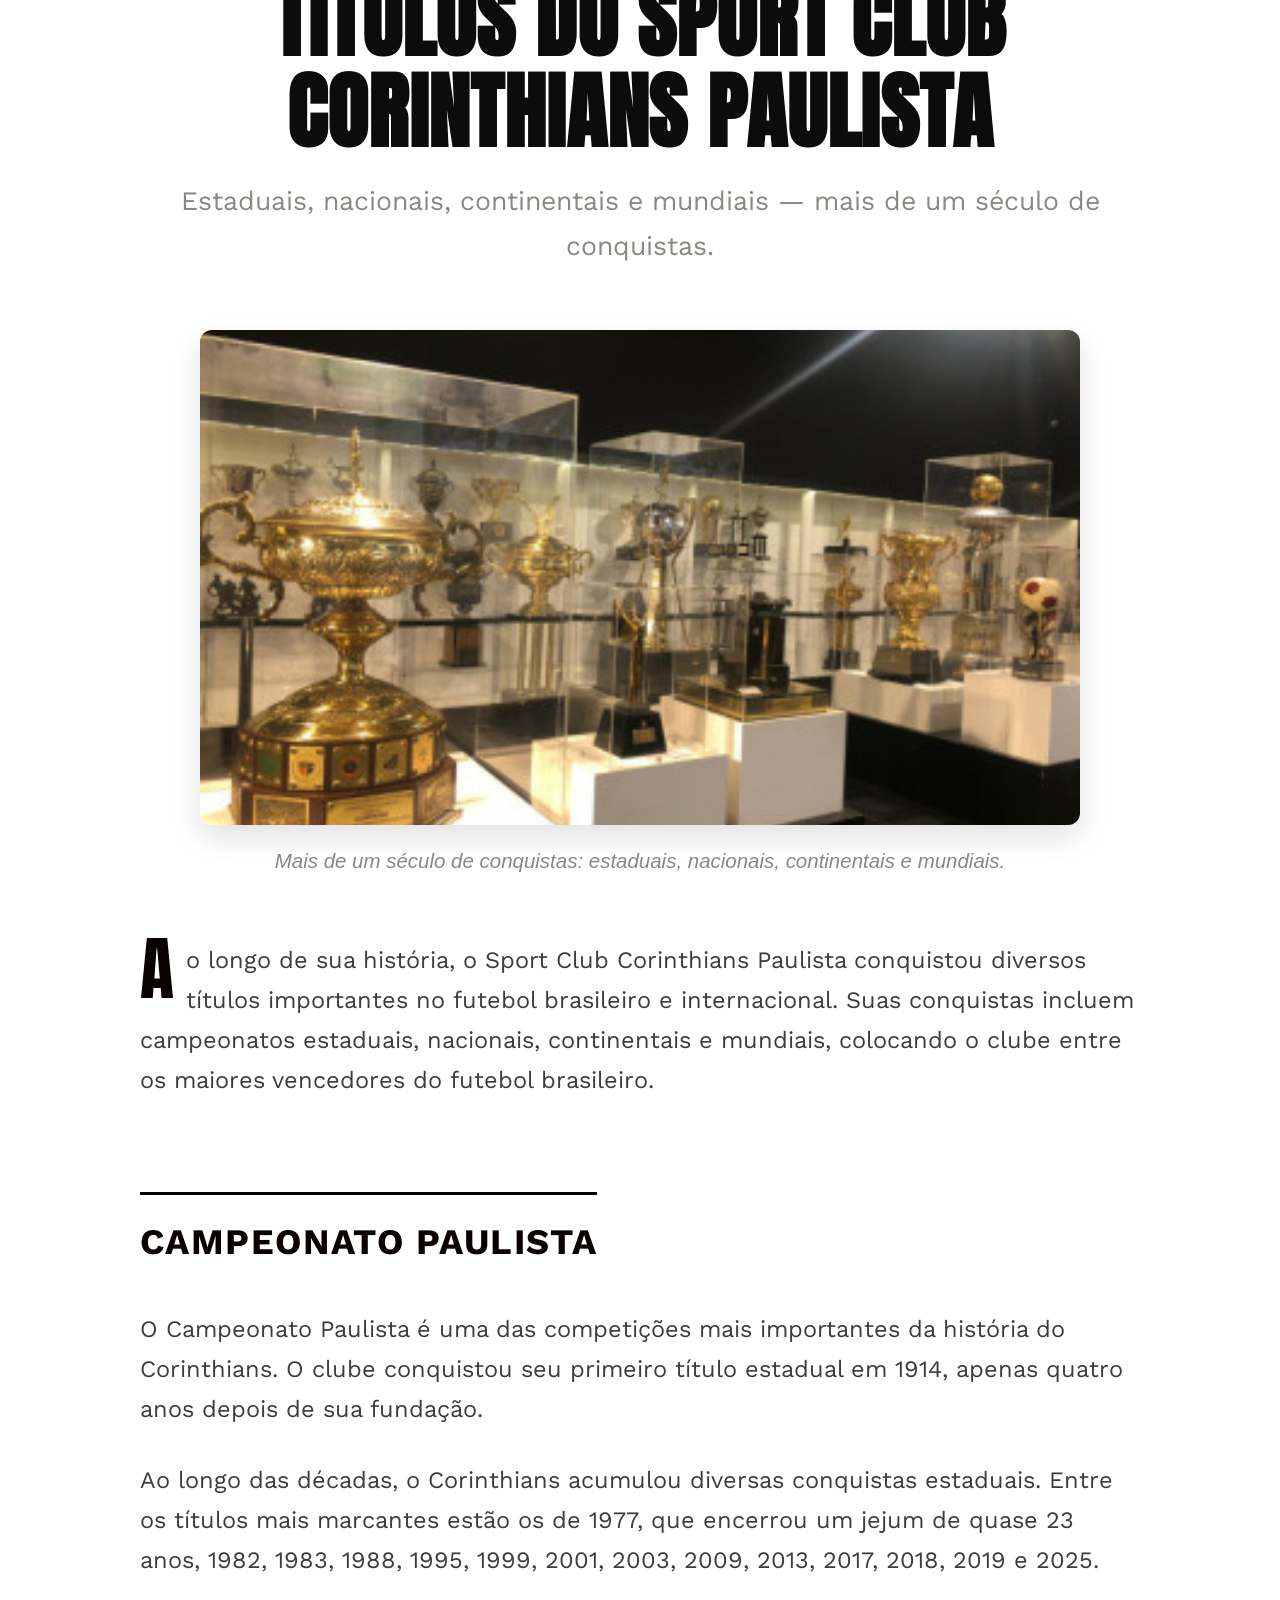
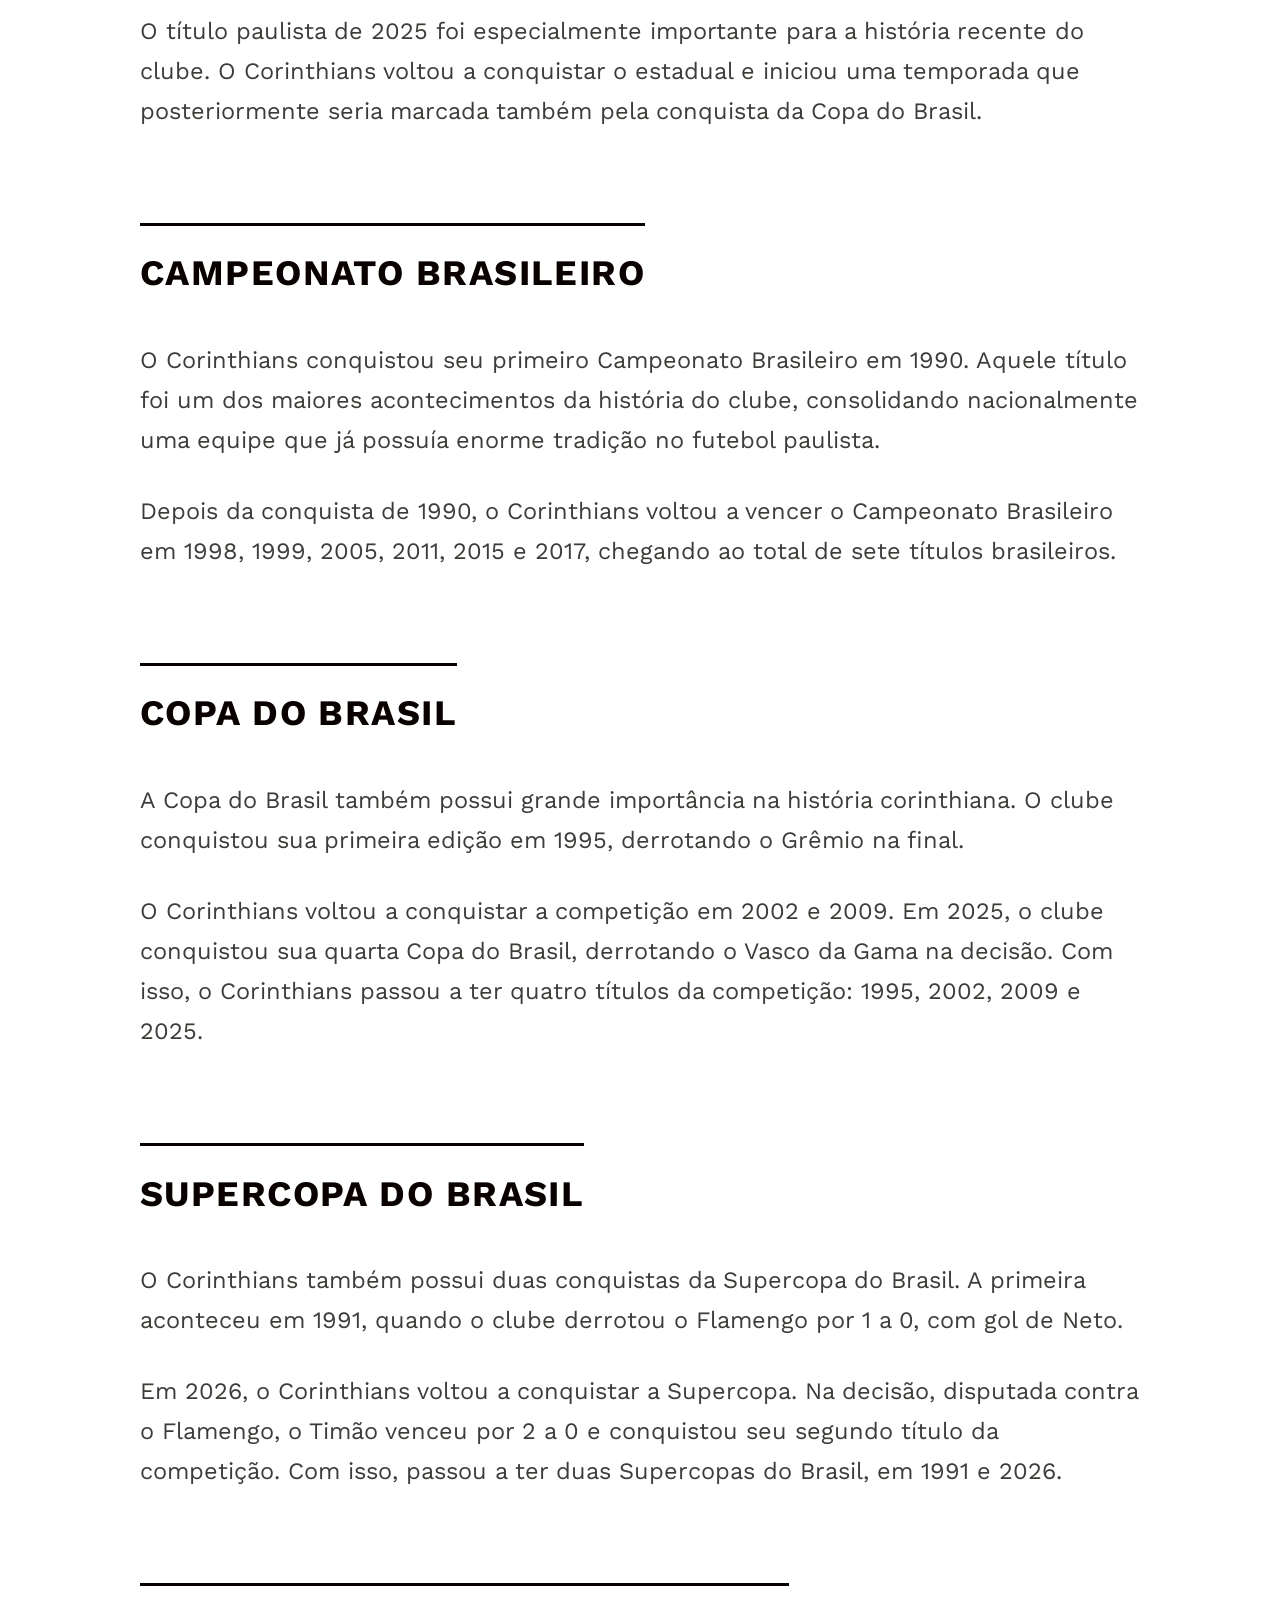
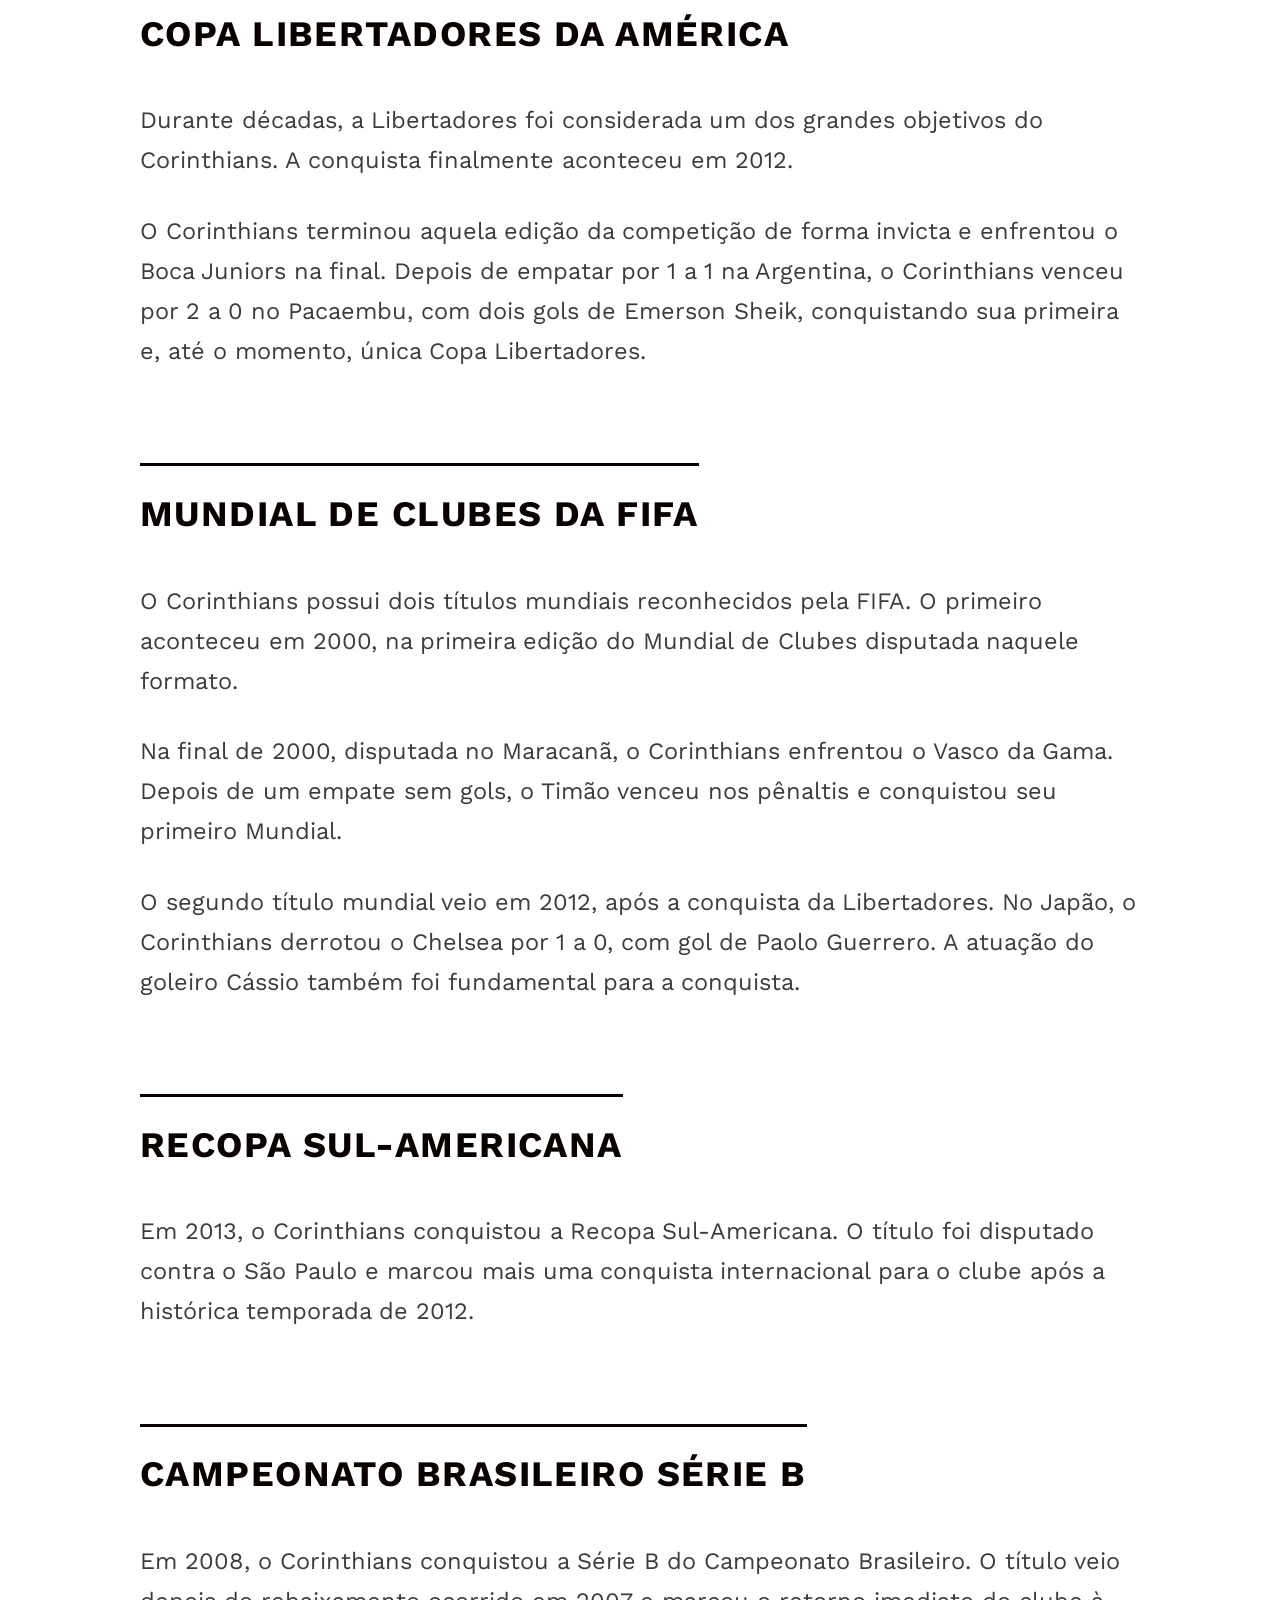
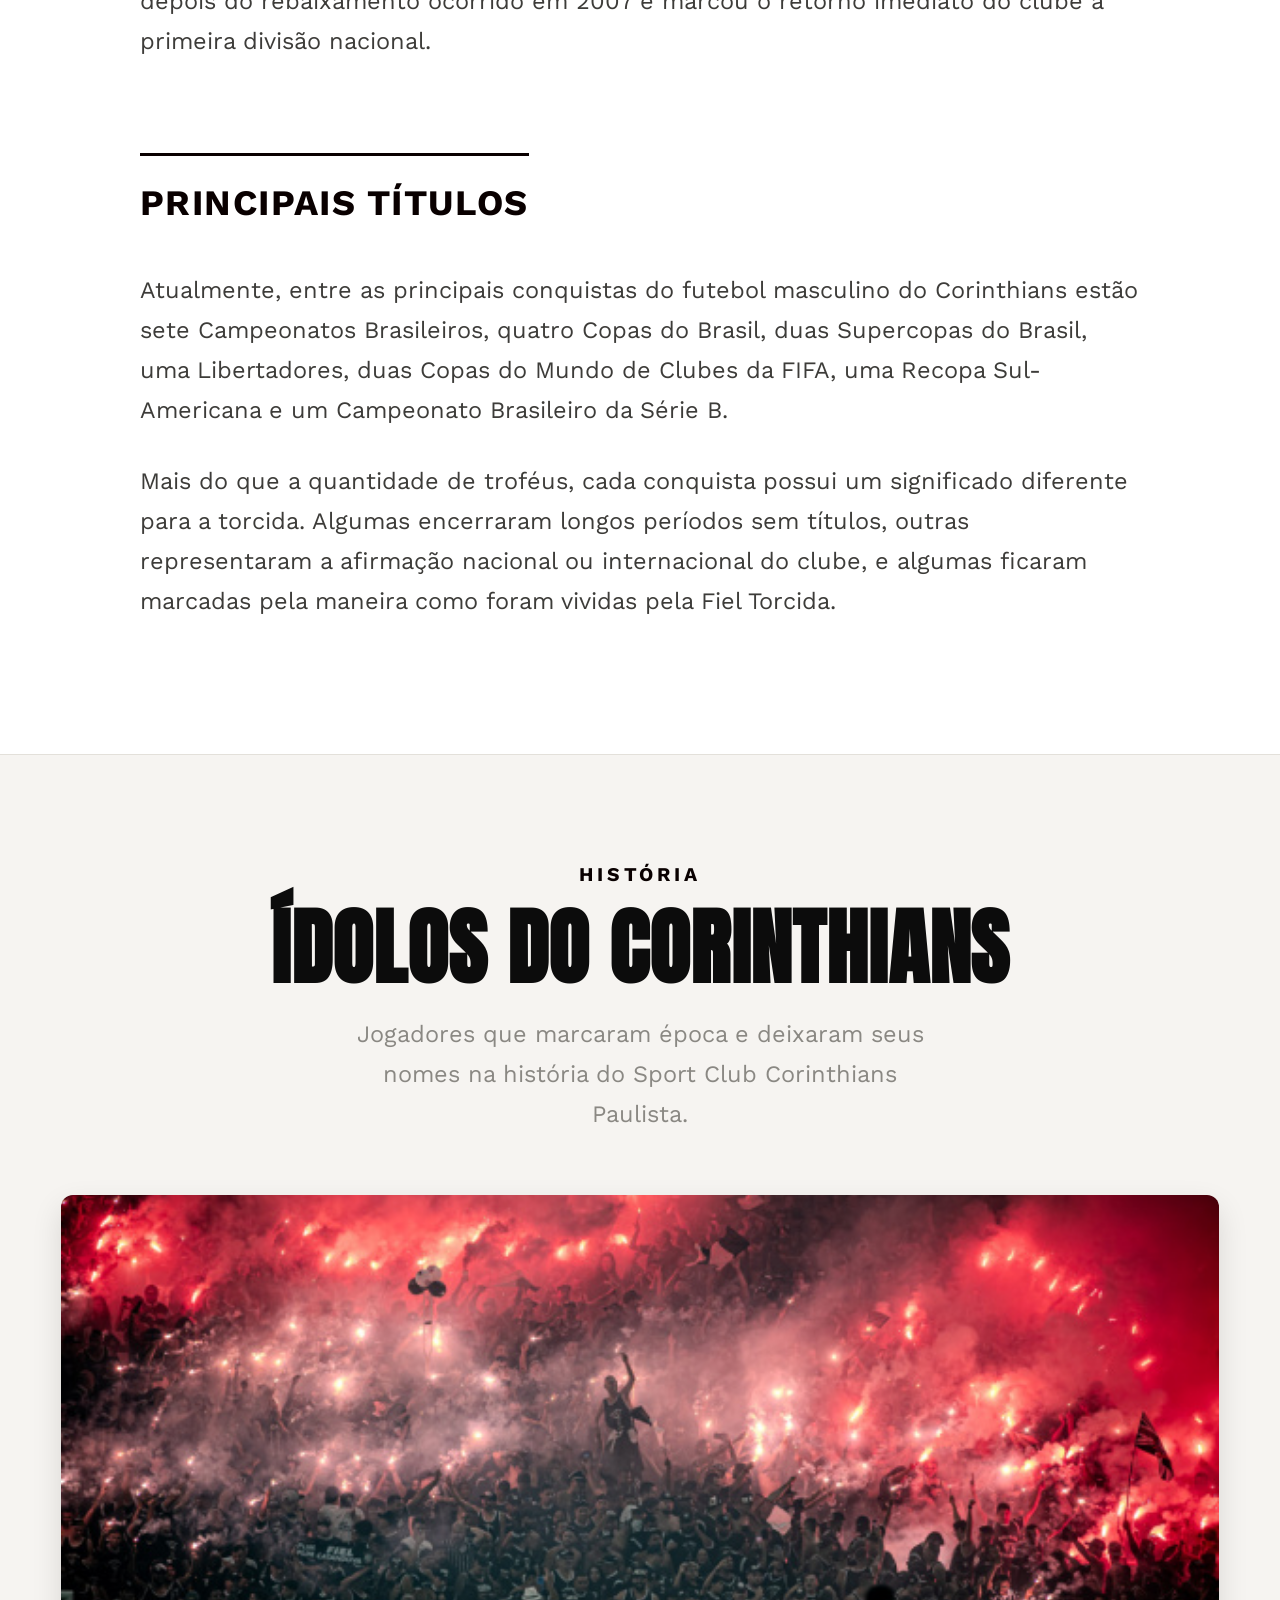
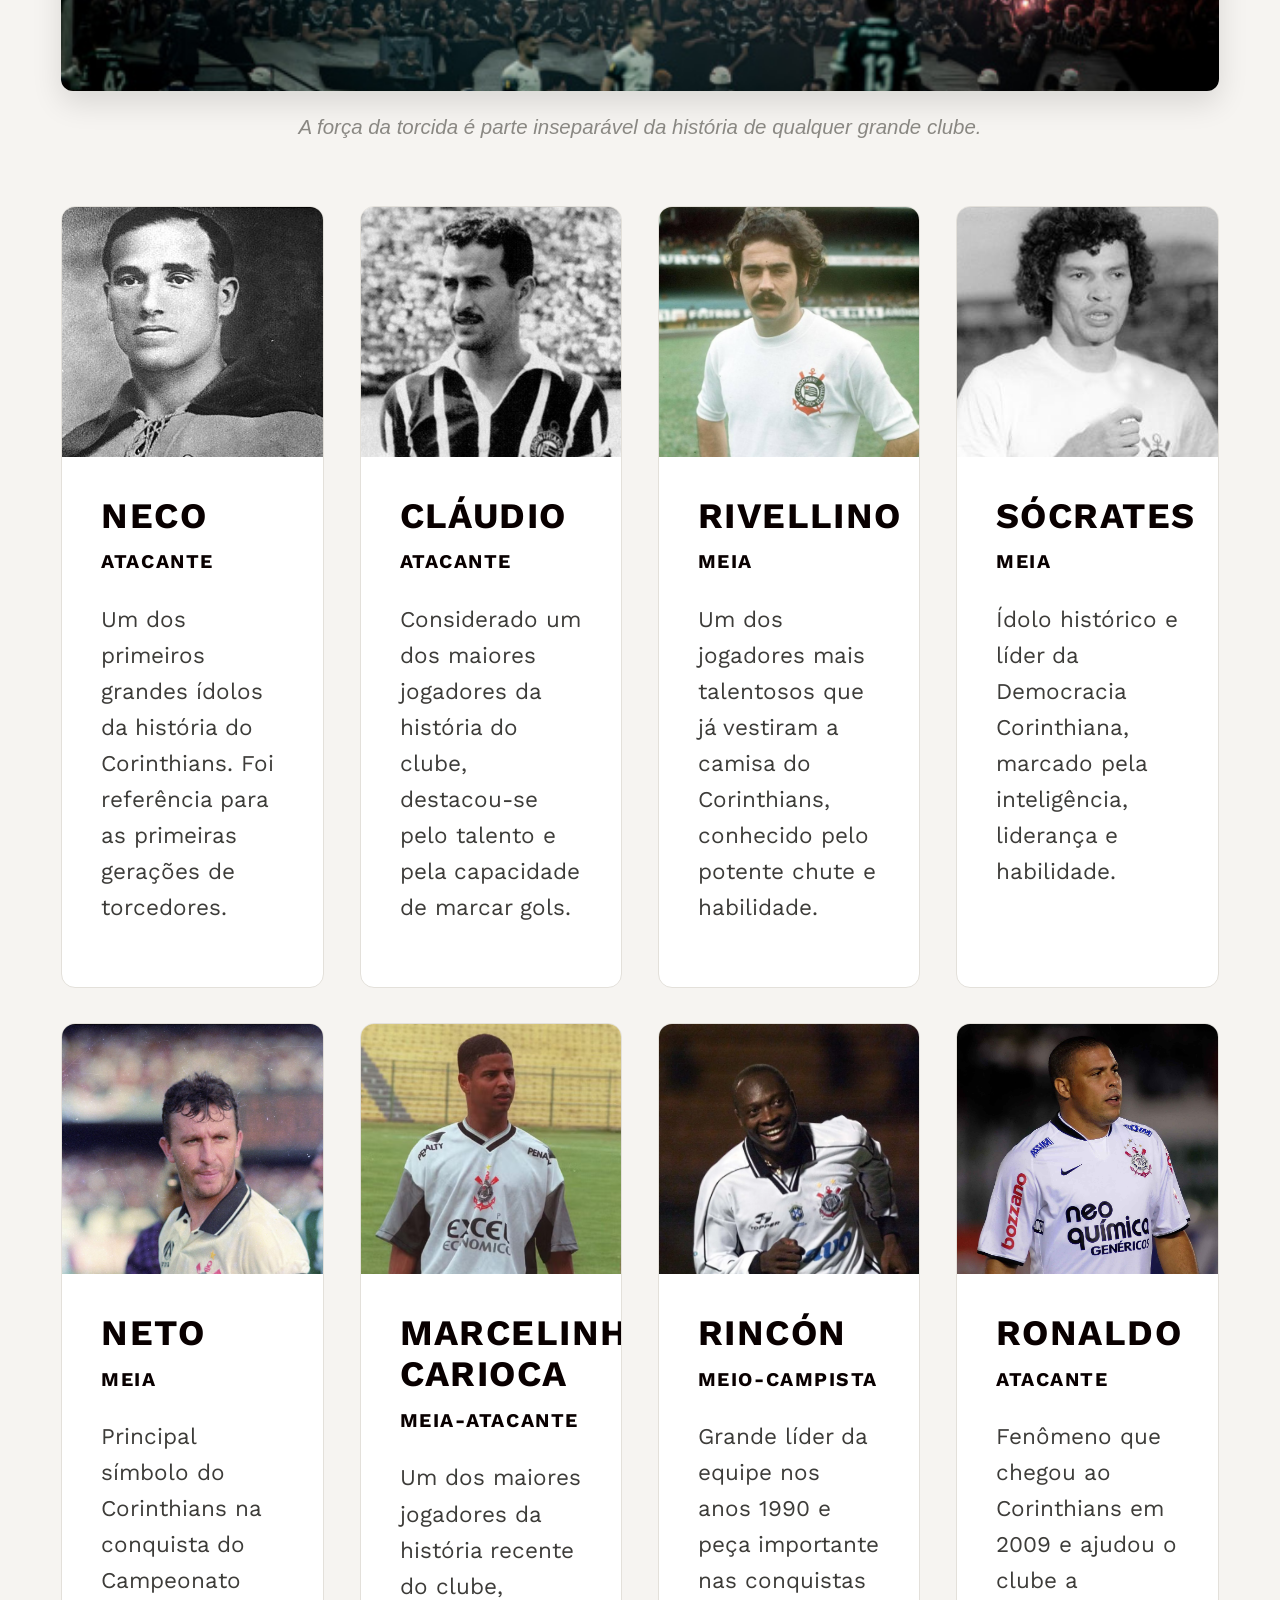
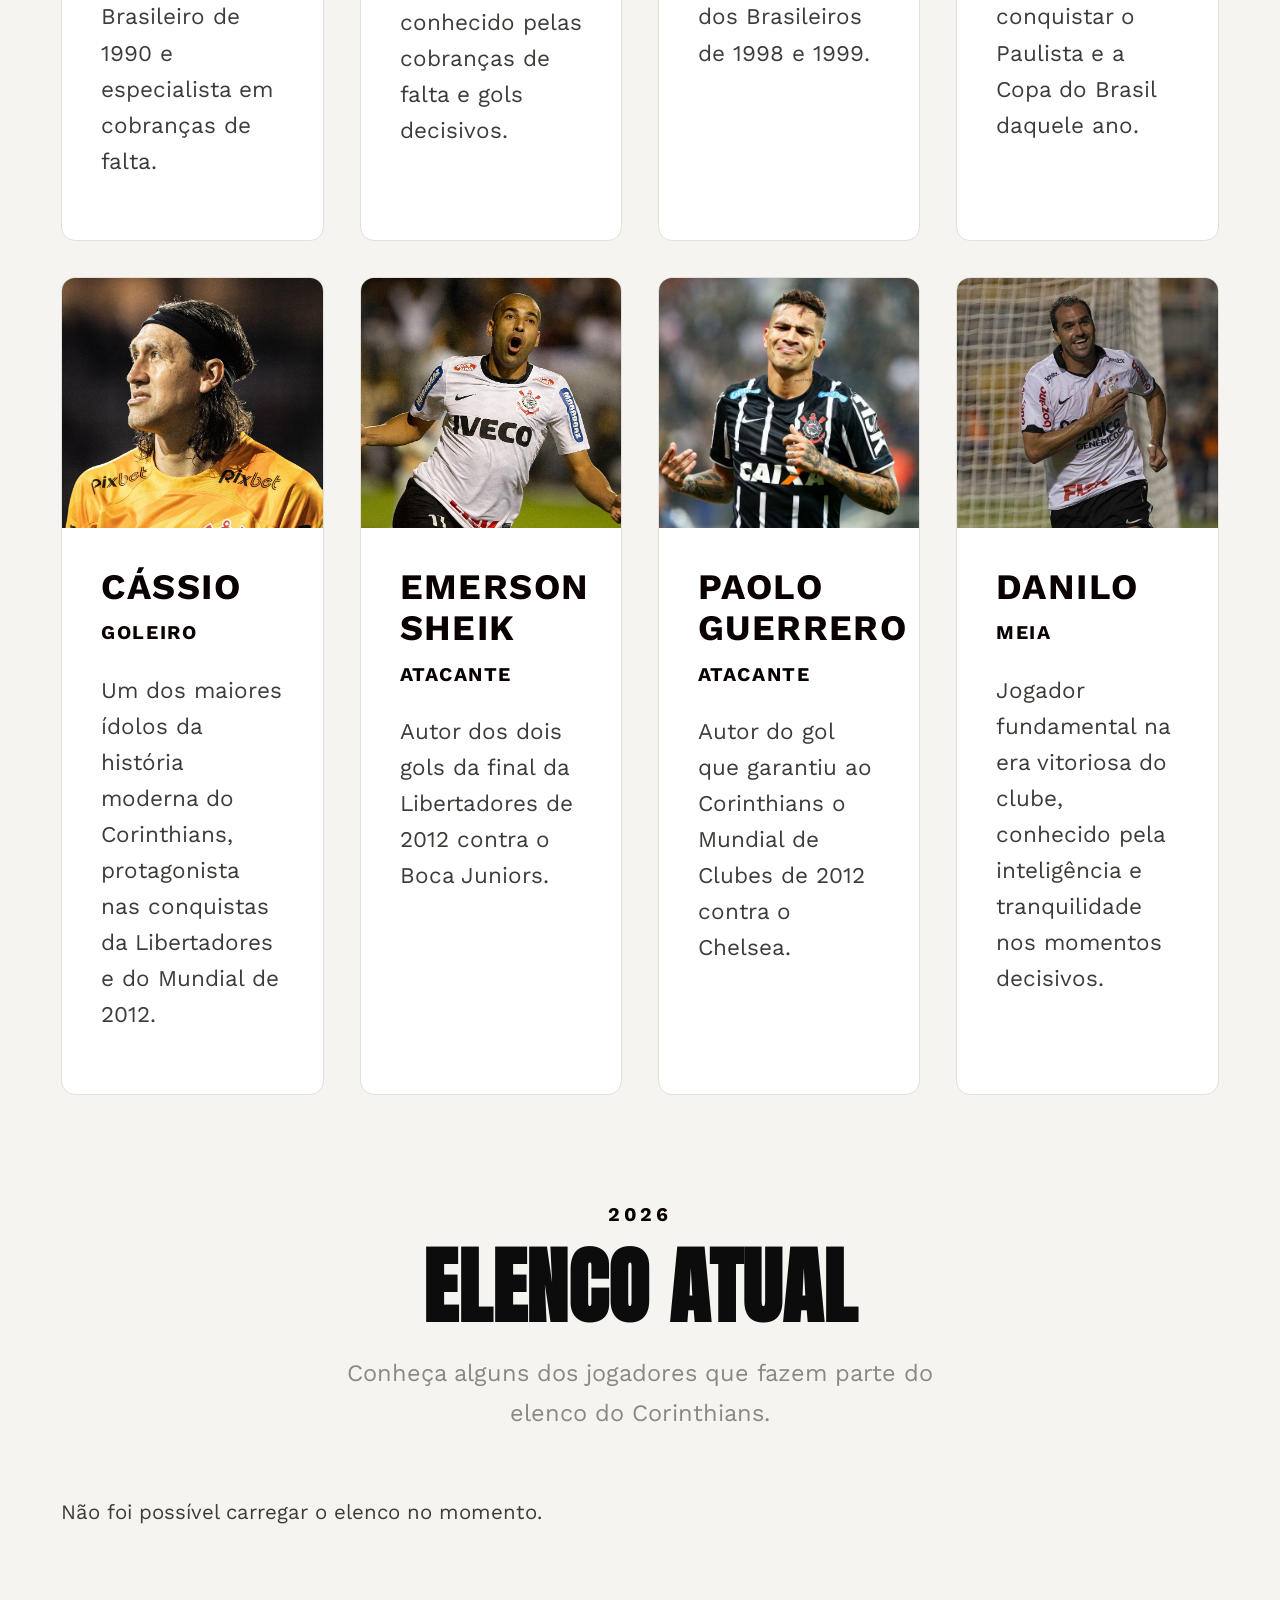
==== commit dc522f70: "Adiciona imagens do elenco e ajustes de layout/favoritos Co-Authored-By: Claude Sonnet 5 <noreply@an" ====
--- a/frontend/index.html
+++ b/frontend/index.html
@@ -52,65 +52,65 @@
 
       <div class="secao-corpo">
 
-      <span class="secao-tag secao-tag--central">SOBRE O CLUBE</span>
-      <h3>Sport Club Corinthians Paulista</h3>
-
-      <p>
-        O Sport Club Corinthians Paulista, fundado em 1º de setembro de 1910,
-        é um dos maiores e mais tradicionais clubes de futebol do Brasil. Criado
-        por trabalhadores no bairro do Bom Retiro, em São Paulo, o Corinthians
-        nasceu com uma forte ligação com as classes populares e, ao longo de sua
-        história, tornou-se conhecido como o "Time do Povo".
-      </p>
-
-      <p>
-        Desde sua fundação, o Corinthians construiu uma identidade baseada não
-        apenas em títulos, mas também na paixão de sua torcida. A Fiel Torcida,
-        como é conhecida, tornou-se uma das maiores marcas do clube e possui uma
-        relação única com o time, permanecendo ao seu lado tanto nos momentos de
-        glória quanto nos períodos mais difíceis.
-      </p>
-
-      <p>
-        Ao longo de mais de um século, o Corinthians conquistou importantes
-        títulos estaduais, nacionais, continentais e mundiais. Entre suas
-        principais conquistas estão sete Campeonatos Brasileiros, quatro Copas
-        do Brasil, duas Libertadores, dois Mundiais de Clubes da FIFA e duas
-        Supercopas do Brasil.
-      </p>
-
-      <p>
-        Entre os momentos mais marcantes de sua história estão o fim do jejum de
-        quase 23 anos sem conquistar o Campeonato Paulista, em 1977, o movimento
-        da Democracia Corinthiana na década de 1980, o primeiro Campeonato
-        Brasileiro em 1990, o Mundial de Clubes de 2000, a conquista da
-        Libertadores e do Mundial em 2012 e a reconstrução após o rebaixamento
-        para a Série B em 2007.
-      </p>
-
-      <p>
-        O Corinthians também possui uma das histórias mais importantes do futebol
-        brasileiro fora do campo. A relação entre clube e torcida, a participação
-        de jogadores em movimentos sociais e políticos e a importância das
-        arquibancadas fizeram com que o Corinthians ultrapassasse os limites de
-        um simples clube de futebol.
-      </p>
-
-      <p>
-        Sua casa atual é a Neo Química Arena, localizada em Itaquera, na Zona
-        Leste de São Paulo. Inaugurado em 2014, o estádio tornou-se um dos
-        principais símbolos da história moderna do clube e recebeu partidas da
-        Copa do Mundo daquele ano.
-      </p>
-
-      <p>
-        Mais de um século depois de sua fundação, o Corinthians continua sendo
-        uma instituição marcada por sua tradição, sua torcida e sua capacidade
-        de transformar momentos de dificuldade em grandes capítulos de sua
-        história. Para milhões de pessoas, ser corinthiano não significa apenas
-        torcer por um time, mas fazer parte de uma história que passa de geração
-        em geração.
-      </p>
+        <span class="secao-tag secao-tag--central">SOBRE O CLUBE</span>
+        <h3>Sport Club Corinthians Paulista</h3>
+
+        <p>
+          O Sport Club Corinthians Paulista, fundado em 1º de setembro de 1910,
+          é um dos maiores e mais tradicionais clubes de futebol do Brasil. Criado
+          por trabalhadores no bairro do Bom Retiro, em São Paulo, o Corinthians
+          nasceu com uma forte ligação com as classes populares e, ao longo de sua
+          história, tornou-se conhecido como o "Time do Povo".
+        </p>
+
+        <p>
+          Desde sua fundação, o Corinthians construiu uma identidade baseada não
+          apenas em títulos, mas também na paixão de sua torcida. A Fiel Torcida,
+          como é conhecida, tornou-se uma das maiores marcas do clube e possui uma
+          relação única com o time, permanecendo ao seu lado tanto nos momentos de
+          glória quanto nos períodos mais difíceis.
+        </p>
+
+        <p>
+          Ao longo de mais de um século, o Corinthians conquistou importantes
+          títulos estaduais, nacionais, continentais e mundiais. Entre suas
+          principais conquistas estão sete Campeonatos Brasileiros, quatro Copas
+          do Brasil, duas Libertadores, dois Mundiais de Clubes da FIFA e duas
+          Supercopas do Brasil.
+        </p>
+
+        <p>
+          Entre os momentos mais marcantes de sua história estão o fim do jejum de
+          quase 23 anos sem conquistar o Campeonato Paulista, em 1977, o movimento
+          da Democracia Corinthiana na década de 1980, o primeiro Campeonato
+          Brasileiro em 1990, o Mundial de Clubes de 2000, a conquista da
+          Libertadores e do Mundial em 2012 e a reconstrução após o rebaixamento
+          para a Série B em 2007.
+        </p>
+
+        <p>
+          O Corinthians também possui uma das histórias mais importantes do futebol
+          brasileiro fora do campo. A relação entre clube e torcida, a participação
+          de jogadores em movimentos sociais e políticos e a importância das
+          arquibancadas fizeram com que o Corinthians ultrapassasse os limites de
+          um simples clube de futebol.
+        </p>
+
+        <p>
+          Sua casa atual é a Neo Química Arena, localizada em Itaquera, na Zona
+          Leste de São Paulo. Inaugurado em 2014, o estádio tornou-se um dos
+          principais símbolos da história moderna do clube e recebeu partidas da
+          Copa do Mundo daquele ano.
+        </p>
+
+        <p>
+          Mais de um século depois de sua fundação, o Corinthians continua sendo
+          uma instituição marcada por sua tradição, sua torcida e sua capacidade
+          de transformar momentos de dificuldade em grandes capítulos de sua
+          história. Para milhões de pessoas, ser corinthiano não significa apenas
+          torcer por um time, mas fazer parte de uma história que passa de geração
+          em geração.
+        </p>
 
       </div>
 
@@ -122,111 +122,112 @@
 
       <div class="secao-corpo">
 
-      <figure class="foto-secao foto-secao--historia">
-        <img src="img/historia.jpg"
-          alt="Foto em preto e branco dos jogadores do corinthians em campo, remetendo às origens do esporte">
-        <figcaption>O futebol nasceu como um esporte popular — e assim também nasceu o Corinthians, em 1910.</figcaption>
-      </figure>
-
-      <p>
-        O Sport Club Corinthians Paulista foi fundado em 1º de setembro de
-        1910, no bairro do Bom Retiro, em São Paulo. O clube nasceu da
-        iniciativa de cinco trabalhadores — Joaquim Ambrósio, Antônio
-        Pereira, Carlos Silva, Anselmo Correia e Raphael Perrone — que
-        desejavam criar uma equipe de futebol acessível às classes
-        populares.
-      </p>
-
-      <p>
-        Inspirados pelo Corinthian Football Club, equipe inglesa que havia
-        excursionado pelo Brasil naquele ano, os fundadores escolheram o
-        nome Corinthians. Desde o início, o clube apresentou uma
-        identidade diferente da maioria das equipes paulistas da época,
-        sendo formado principalmente por trabalhadores e pessoas das
-        camadas populares.
-      </p>
-
-      <p>
-        Em 1913, o Corinthians ingressou no futebol oficial de São Paulo
-        e, apenas um ano depois, conquistou seu primeiro Campeonato
-        Paulista. A equipe terminou a competição invicta, mostrando
-        rapidamente que aquele clube criado no Bom Retiro poderia competir
-        com as principais equipes da cidade.
-      </p>
-
-      <p>
-        Ao longo das décadas seguintes, o Corinthians se consolidou como
-        uma das maiores forças do futebol paulista. O clube conquistou
-        diversos títulos estaduais e construiu uma identidade fortemente
-        ligada à sua torcida, que passou a ser conhecida como Fiel
-        Torcida.
-      </p>
-
-      <p>
-        Um dos períodos mais marcantes aconteceu entre 1954 e 1977.
-        Durante quase 23 anos, o Corinthians não conquistou o Campeonato
-        Paulista. Mesmo assim, sua torcida continuou apoiando o clube e
-        aumentando sua identificação com a equipe. Em 1977, o gol de
-        Basílio contra a Ponte Preta encerrou o longo jejum e entrou para
-        a história do futebol brasileiro.
-      </p>
-
-      <p>
-        Na década de 1980, o Corinthians protagonizou outro capítulo
-        importante de sua história com a Democracia Corinthiana. Liderado
-        por jogadores como Sócrates, Wladimir e Casagrande, o movimento
-        defendia maior participação dos jogadores nas decisões do clube e
-        tornou-se também um símbolo da luta pela redemocratização do
-        Brasil.
-      </p>
-
-      <p>
-        A década de 1990 marcou a consolidação do Corinthians como
-        potência nacional. Em 1990, o clube conquistou seu primeiro
-        Campeonato Brasileiro. Posteriormente, venceu novamente a
-        competição em 1998 e 1999, além da Copa do Brasil de 1995.
-      </p>
-
-      <p>
-        Em 2000, o Corinthians conquistou seu primeiro Mundial de Clubes
-        da FIFA. A final foi disputada contra o Vasco da Gama, no
-        Maracanã, e terminou empatada em 0 a 0 após a prorrogação. Nos
-        pênaltis, o Corinthians venceu e conquistou um dos títulos mais
-        importantes de sua história.
-      </p>
-
-      <p>
-        Em 2007, o clube viveu um dos momentos mais difíceis de sua
-        trajetória ao ser rebaixado para a Série B do Campeonato
-        Brasileiro. A torcida, porém, permaneceu ao lado da equipe. Em
-        2008, o Corinthians conquistou a Série B e retornou à elite do
-        futebol brasileiro, iniciando uma nova fase de reconstrução.
-      </p>
-
-      <p>
-        O auge dessa reconstrução aconteceu em 2012. Depois de uma
-        campanha invicta na Copa Libertadores, o Corinthians derrotou o
-        Boca Juniors na final e conquistou pela primeira vez o título
-        continental. No mesmo ano, venceu o Chelsea por 1 a 0 no Japão,
-        com gol de Paolo Guerrero, e tornou-se bicampeão mundial.
-      </p>
-
-      <p>
-        A torcida sempre teve papel fundamental nessa história. Conhecida
-        como Fiel, ela é reconhecida pela paixão e pelo apoio ao clube
-        principalmente nos momentos mais difíceis. A relação entre
-        Corinthians e torcida ultrapassa os resultados dentro de campo e é
-        transmitida de geração em geração.
-      </p>
-
-      <p>
-        Atualmente, o Corinthians é uma das maiores instituições
-        esportivas do Brasil. Sua história é marcada por títulos, grandes
-        jogadores, momentos de sofrimento e conquistas históricas. Mais do
-        que um clube de futebol, o Corinthians tornou-se parte da
-        identidade de milhões de pessoas e continua sendo conhecido por
-        uma de suas maiores características: ser o Time do Povo.
-      </p>
+        <figure class="foto-secao foto-secao--historia">
+          <img src="img/historia.jpg"
+            alt="Foto em preto e branco dos jogadores do corinthians em campo, remetendo às origens do esporte">
+          <figcaption>O futebol nasceu como um esporte popular — e assim também nasceu o Corinthians, em 1910.
+          </figcaption>
+        </figure>
+
+        <p>
+          O Sport Club Corinthians Paulista foi fundado em 1º de setembro de
+          1910, no bairro do Bom Retiro, em São Paulo. O clube nasceu da
+          iniciativa de cinco trabalhadores — Joaquim Ambrósio, Antônio
+          Pereira, Carlos Silva, Anselmo Correia e Raphael Perrone — que
+          desejavam criar uma equipe de futebol acessível às classes
+          populares.
+        </p>
+
+        <p>
+          Inspirados pelo Corinthian Football Club, equipe inglesa que havia
+          excursionado pelo Brasil naquele ano, os fundadores escolheram o
+          nome Corinthians. Desde o início, o clube apresentou uma
+          identidade diferente da maioria das equipes paulistas da época,
+          sendo formado principalmente por trabalhadores e pessoas das
+          camadas populares.
+        </p>
+
+        <p>
+          Em 1913, o Corinthians ingressou no futebol oficial de São Paulo
+          e, apenas um ano depois, conquistou seu primeiro Campeonato
+          Paulista. A equipe terminou a competição invicta, mostrando
+          rapidamente que aquele clube criado no Bom Retiro poderia competir
+          com as principais equipes da cidade.
+        </p>
+
+        <p>
+          Ao longo das décadas seguintes, o Corinthians se consolidou como
+          uma das maiores forças do futebol paulista. O clube conquistou
+          diversos títulos estaduais e construiu uma identidade fortemente
+          ligada à sua torcida, que passou a ser conhecida como Fiel
+          Torcida.
+        </p>
+
+        <p>
+          Um dos períodos mais marcantes aconteceu entre 1954 e 1977.
+          Durante quase 23 anos, o Corinthians não conquistou o Campeonato
+          Paulista. Mesmo assim, sua torcida continuou apoiando o clube e
+          aumentando sua identificação com a equipe. Em 1977, o gol de
+          Basílio contra a Ponte Preta encerrou o longo jejum e entrou para
+          a história do futebol brasileiro.
+        </p>
+
+        <p>
+          Na década de 1980, o Corinthians protagonizou outro capítulo
+          importante de sua história com a Democracia Corinthiana. Liderado
+          por jogadores como Sócrates, Wladimir e Casagrande, o movimento
+          defendia maior participação dos jogadores nas decisões do clube e
+          tornou-se também um símbolo da luta pela redemocratização do
+          Brasil.
+        </p>
+
+        <p>
+          A década de 1990 marcou a consolidação do Corinthians como
+          potência nacional. Em 1990, o clube conquistou seu primeiro
+          Campeonato Brasileiro. Posteriormente, venceu novamente a
+          competição em 1998 e 1999, além da Copa do Brasil de 1995.
+        </p>
+
+        <p>
+          Em 2000, o Corinthians conquistou seu primeiro Mundial de Clubes
+          da FIFA. A final foi disputada contra o Vasco da Gama, no
+          Maracanã, e terminou empatada em 0 a 0 após a prorrogação. Nos
+          pênaltis, o Corinthians venceu e conquistou um dos títulos mais
+          importantes de sua história.
+        </p>
+
+        <p>
+          Em 2007, o clube viveu um dos momentos mais difíceis de sua
+          trajetória ao ser rebaixado para a Série B do Campeonato
+          Brasileiro. A torcida, porém, permaneceu ao lado da equipe. Em
+          2008, o Corinthians conquistou a Série B e retornou à elite do
+          futebol brasileiro, iniciando uma nova fase de reconstrução.
+        </p>
+
+        <p>
+          O auge dessa reconstrução aconteceu em 2012. Depois de uma
+          campanha invicta na Copa Libertadores, o Corinthians derrotou o
+          Boca Juniors na final e conquistou pela primeira vez o título
+          continental. No mesmo ano, venceu o Chelsea por 1 a 0 no Japão,
+          com gol de Paolo Guerrero, e tornou-se bicampeão mundial.
+        </p>
+
+        <p>
+          A torcida sempre teve papel fundamental nessa história. Conhecida
+          como Fiel, ela é reconhecida pela paixão e pelo apoio ao clube
+          principalmente nos momentos mais difíceis. A relação entre
+          Corinthians e torcida ultrapassa os resultados dentro de campo e é
+          transmitida de geração em geração.
+        </p>
+
+        <p>
+          Atualmente, o Corinthians é uma das maiores instituições
+          esportivas do Brasil. Sua história é marcada por títulos, grandes
+          jogadores, momentos de sofrimento e conquistas históricas. Mais do
+          que um clube de futebol, o Corinthians tornou-se parte da
+          identidade de milhões de pessoas e continua sendo conhecido por
+          uma de suas maiores características: ser o Time do Povo.
+        </p>
 
       </div>
     </section>
@@ -239,156 +240,155 @@
 
       <div class="secao-corpo">
 
-      <figure class="foto-secao foto-secao--titulos">
-        <img src="img/trofeus.jpg"
-          alt="Coleção de troféus simbolizando as conquistas do clube">
-        <figcaption>Mais de um século de conquistas: estaduais, nacionais, continentais e mundiais.</figcaption>
-      </figure>
-
-      <p>
-        Ao longo de sua história, o Sport Club Corinthians Paulista conquistou
-        diversos títulos importantes no futebol brasileiro e internacional.
-        Suas conquistas incluem campeonatos estaduais, nacionais, continentais
-        e mundiais, colocando o clube entre os maiores vencedores do futebol
-        brasileiro.
-      </p>
-
-      <h3>Campeonato Paulista</h3>
-
-      <p>
-        O Campeonato Paulista é uma das competições mais importantes da história
-        do Corinthians. O clube conquistou seu primeiro título estadual em 1914,
-        apenas quatro anos depois de sua fundação.
-      </p>
-
-      <p>
-        Ao longo das décadas, o Corinthians acumulou diversas conquistas
-        estaduais. Entre os títulos mais marcantes estão os de 1977, que encerrou
-        um jejum de quase 23 anos, 1982, 1983, 1988, 1995, 1999, 2001, 2003,
-        2009, 2013, 2017, 2018, 2019 e 2025.
-      </p>
-
-      <p>
-        O título paulista de 2025 foi especialmente importante para a história
-        recente do clube. O Corinthians voltou a conquistar o estadual e iniciou
-        uma temporada que posteriormente seria marcada também pela conquista da
-        Copa do Brasil.
-      </p>
-
-      <h3>Campeonato Brasileiro</h3>
-
-      <p>
-        O Corinthians conquistou seu primeiro Campeonato Brasileiro em 1990.
-        Aquele título foi um dos maiores acontecimentos da história do clube,
-        consolidando nacionalmente uma equipe que já possuía enorme tradição no
-        futebol paulista.
-      </p>
-
-      <p>
-        Depois da conquista de 1990, o Corinthians voltou a vencer o Campeonato
-        Brasileiro em 1998, 1999, 2005, 2011, 2015 e 2017, chegando ao total de
-        sete títulos brasileiros.
-      </p>
-
-      <h3>Copa do Brasil</h3>
-
-      <p>
-        A Copa do Brasil também possui grande importância na história
-        corinthiana. O clube conquistou sua primeira edição em 1995, derrotando
-        o Grêmio na final.
-      </p>
-
-      <p>
-        O Corinthians voltou a conquistar a competição em 2002 e 2009. Em 2025,
-        o clube conquistou sua quarta Copa do Brasil, derrotando o Vasco da Gama
-        na decisão. Com isso, o Corinthians passou a ter quatro títulos da
-        competição: 1995, 2002, 2009 e 2025.
-      </p>
-
-      <h3>Supercopa do Brasil</h3>
-
-      <p>
-        O Corinthians também possui duas conquistas da Supercopa do Brasil. A
-        primeira aconteceu em 1991, quando o clube derrotou o Flamengo por 1 a 0,
-        com gol de Neto.
-      </p>
-
-      <p>
-        Em 2026, o Corinthians voltou a conquistar a Supercopa. Na decisão,
-        disputada contra o Flamengo, o Timão venceu por 2 a 0 e conquistou seu
-        segundo título da competição. Com isso, passou a ter duas Supercopas do
-        Brasil, em 1991 e 2026.
-      </p>
-
-      <h3>Copa Libertadores da América</h3>
-
-      <p>
-        Durante décadas, a Libertadores foi considerada um dos grandes objetivos
-        do Corinthians. A conquista finalmente aconteceu em 2012.
-      </p>
-
-      <p>
-        O Corinthians terminou aquela edição da competição de forma invicta e
-        enfrentou o Boca Juniors na final. Depois de empatar por 1 a 1 na
-        Argentina, o Corinthians venceu por 2 a 0 no Pacaembu, com dois gols de
-        Emerson Sheik, conquistando sua primeira e, até o momento, única Copa
-        Libertadores.
-      </p>
-
-      <h3>Mundial de Clubes da FIFA</h3>
-
-      <p>
-        O Corinthians possui dois títulos mundiais reconhecidos pela FIFA. O
-        primeiro aconteceu em 2000, na primeira edição do Mundial de Clubes
-        disputada naquele formato.
-      </p>
-
-      <p>
-        Na final de 2000, disputada no Maracanã, o Corinthians enfrentou o Vasco
-        da Gama. Depois de um empate sem gols, o Timão venceu nos pênaltis e
-        conquistou seu primeiro Mundial.
-      </p>
-
-      <p>
-        O segundo título mundial veio em 2012, após a conquista da Libertadores.
-        No Japão, o Corinthians derrotou o Chelsea por 1 a 0, com gol de Paolo
-        Guerrero. A atuação do goleiro Cássio também foi fundamental para a
-        conquista.
-      </p>
-
-      <h3>Recopa Sul-Americana</h3>
-
-      <p>
-        Em 2013, o Corinthians conquistou a Recopa Sul-Americana. O título foi
-        disputado contra o São Paulo e marcou mais uma conquista internacional
-        para o clube após a histórica temporada de 2012.
-      </p>
-
-      <h3>Campeonato Brasileiro Série B</h3>
-
-      <p>
-        Em 2008, o Corinthians conquistou a Série B do Campeonato Brasileiro.
-        O título veio depois do rebaixamento ocorrido em 2007 e marcou o retorno
-        imediato do clube à primeira divisão nacional.
-      </p>
-
-      <h3>Principais títulos</h3>
-
-      <p>
-        Atualmente, entre as principais conquistas do futebol masculino do
-        Corinthians estão sete Campeonatos Brasileiros, quatro Copas do Brasil,
-        duas Supercopas do Brasil, uma Libertadores, duas Copas do Mundo de
-        Clubes da FIFA, uma Recopa Sul-Americana e um Campeonato Brasileiro da
-        Série B.
-      </p>
-
-      <p>
-        Mais do que a quantidade de troféus, cada conquista possui um significado
-        diferente para a torcida. Algumas encerraram longos períodos sem títulos,
-        outras representaram a afirmação nacional ou internacional do clube, e
-        algumas ficaram marcadas pela maneira como foram vividas pela Fiel
-        Torcida.
-      </p>
+        <figure class="foto-secao foto-secao--titulos">
+          <img src="img/trofeus.jpg" alt="Coleção de troféus simbolizando as conquistas do clube">
+          <figcaption>Mais de um século de conquistas: estaduais, nacionais, continentais e mundiais.</figcaption>
+        </figure>
+
+        <p>
+          Ao longo de sua história, o Sport Club Corinthians Paulista conquistou
+          diversos títulos importantes no futebol brasileiro e internacional.
+          Suas conquistas incluem campeonatos estaduais, nacionais, continentais
+          e mundiais, colocando o clube entre os maiores vencedores do futebol
+          brasileiro.
+        </p>
+
+        <h3>Campeonato Paulista</h3>
+
+        <p>
+          O Campeonato Paulista é uma das competições mais importantes da história
+          do Corinthians. O clube conquistou seu primeiro título estadual em 1914,
+          apenas quatro anos depois de sua fundação.
+        </p>
+
+        <p>
+          Ao longo das décadas, o Corinthians acumulou diversas conquistas
+          estaduais. Entre os títulos mais marcantes estão os de 1977, que encerrou
+          um jejum de quase 23 anos, 1982, 1983, 1988, 1995, 1999, 2001, 2003,
+          2009, 2013, 2017, 2018, 2019 e 2025.
+        </p>
+
+        <p>
+          O título paulista de 2025 foi especialmente importante para a história
+          recente do clube. O Corinthians voltou a conquistar o estadual e iniciou
+          uma temporada que posteriormente seria marcada também pela conquista da
+          Copa do Brasil.
+        </p>
+
+        <h3>Campeonato Brasileiro</h3>
+
+        <p>
+          O Corinthians conquistou seu primeiro Campeonato Brasileiro em 1990.
+          Aquele título foi um dos maiores acontecimentos da história do clube,
+          consolidando nacionalmente uma equipe que já possuía enorme tradição no
+          futebol paulista.
+        </p>
+
+        <p>
+          Depois da conquista de 1990, o Corinthians voltou a vencer o Campeonato
+          Brasileiro em 1998, 1999, 2005, 2011, 2015 e 2017, chegando ao total de
+          sete títulos brasileiros.
+        </p>
+
+        <h3>Copa do Brasil</h3>
+
+        <p>
+          A Copa do Brasil também possui grande importância na história
+          corinthiana. O clube conquistou sua primeira edição em 1995, derrotando
+          o Grêmio na final.
+        </p>
+
+        <p>
+          O Corinthians voltou a conquistar a competição em 2002 e 2009. Em 2025,
+          o clube conquistou sua quarta Copa do Brasil, derrotando o Vasco da Gama
+          na decisão. Com isso, o Corinthians passou a ter quatro títulos da
+          competição: 1995, 2002, 2009 e 2025.
+        </p>
+
+        <h3>Supercopa do Brasil</h3>
+
+        <p>
+          O Corinthians também possui duas conquistas da Supercopa do Brasil. A
+          primeira aconteceu em 1991, quando o clube derrotou o Flamengo por 1 a 0,
+          com gol de Neto.
+        </p>
+
+        <p>
+          Em 2026, o Corinthians voltou a conquistar a Supercopa. Na decisão,
+          disputada contra o Flamengo, o Timão venceu por 2 a 0 e conquistou seu
+          segundo título da competição. Com isso, passou a ter duas Supercopas do
+          Brasil, em 1991 e 2026.
+        </p>
+
+        <h3>Copa Libertadores da América</h3>
+
+        <p>
+          Durante décadas, a Libertadores foi considerada um dos grandes objetivos
+          do Corinthians. A conquista finalmente aconteceu em 2012.
+        </p>
+
+        <p>
+          O Corinthians terminou aquela edição da competição de forma invicta e
+          enfrentou o Boca Juniors na final. Depois de empatar por 1 a 1 na
+          Argentina, o Corinthians venceu por 2 a 0 no Pacaembu, com dois gols de
+          Emerson Sheik, conquistando sua primeira e, até o momento, única Copa
+          Libertadores.
+        </p>
+
+        <h3>Mundial de Clubes da FIFA</h3>
+
+        <p>
+          O Corinthians possui dois títulos mundiais reconhecidos pela FIFA. O
+          primeiro aconteceu em 2000, na primeira edição do Mundial de Clubes
+          disputada naquele formato.
+        </p>
+
+        <p>
+          Na final de 2000, disputada no Maracanã, o Corinthians enfrentou o Vasco
+          da Gama. Depois de um empate sem gols, o Timão venceu nos pênaltis e
+          conquistou seu primeiro Mundial.
+        </p>
+
+        <p>
+          O segundo título mundial veio em 2012, após a conquista da Libertadores.
+          No Japão, o Corinthians derrotou o Chelsea por 1 a 0, com gol de Paolo
+          Guerrero. A atuação do goleiro Cássio também foi fundamental para a
+          conquista.
+        </p>
+
+        <h3>Recopa Sul-Americana</h3>
+
+        <p>
+          Em 2013, o Corinthians conquistou a Recopa Sul-Americana. O título foi
+          disputado contra o São Paulo e marcou mais uma conquista internacional
+          para o clube após a histórica temporada de 2012.
+        </p>
+
+        <h3>Campeonato Brasileiro Série B</h3>
+
+        <p>
+          Em 2008, o Corinthians conquistou a Série B do Campeonato Brasileiro.
+          O título veio depois do rebaixamento ocorrido em 2007 e marcou o retorno
+          imediato do clube à primeira divisão nacional.
+        </p>
+
+        <h3>Principais títulos</h3>
+
+        <p>
+          Atualmente, entre as principais conquistas do futebol masculino do
+          Corinthians estão sete Campeonatos Brasileiros, quatro Copas do Brasil,
+          duas Supercopas do Brasil, uma Libertadores, duas Copas do Mundo de
+          Clubes da FIFA, uma Recopa Sul-Americana e um Campeonato Brasileiro da
+          Série B.
+        </p>
+
+        <p>
+          Mais do que a quantidade de troféus, cada conquista possui um significado
+          diferente para a torcida. Algumas encerraram longos períodos sem títulos,
+          outras representaram a afirmação nacional ou internacional do clube, e
+          algumas ficaram marcadas pela maneira como foram vividas pela Fiel
+          Torcida.
+        </p>
 
       </div>
     </section>
@@ -404,8 +404,7 @@
       </div>
 
       <figure class="foto-secao foto-secao--larga foto-secao--torcida">
-        <img src="img/torcida.jpg"
-          alt="Torcida lotando as arquibancadas de um estádio de futebol durante uma partida">
+        <img src="img/torcida.jpg" alt="Torcida lotando as arquibancadas de um estádio de futebol durante uma partida">
         <figcaption>A força da torcida é parte inseparável da história de qualquer grande clube.</figcaption>
       </figure>
 
--- a/frontend/style.css
+++ b/frontend/style.css
@@ -1,18 +1,29 @@
 :root {
   /* neutros */
-  --preto: #0c0c0c; /* fundo do header, footer, cards escuros */
-  --preto-2: #171717; /* variação de preto, texturas */
-  --branco: #ffffff; /* fundo principal das sections */
-  --off: #f6f4f1; /* fundo alternado (História, Ídolos) */
-  --off-2: #eeece7; /* variação do off-white */
-  --cinza: #8a8883; /* texto terciário / datas */
-  --cinza-escuro: #3d3c39; /* parágrafos, texto secundário */
-  --linha: #e3e0da; /* bordas e divisores sutis */
+  --preto: #0c0c0c;
+  /* fundo do header, footer, cards escuros */
+  --preto-2: #171717;
+  /* variação de preto, texturas */
+  --branco: #ffffff;
+  /* fundo principal das sections */
+  --off: #f6f4f1;
+  /* fundo alternado (História, Ídolos) */
+  --off-2: #eeece7;
+  /* variação do off-white */
+  --cinza: #8a8883;
+  /* texto terciário / datas */
+  --cinza-escuro: #3d3c39;
+  /* parágrafos, texto secundário */
+  --linha: #e3e0da;
+  /* bordas e divisores sutis */
 
   /* cor de marca */
-  --vinho: #090000; /* cor de destaque principal (botões, eyebrows, links) */
-  --vinho-vivo: #1e0a0a; /* hover / variação mais viva do vinho */
-  --vinho-claro: #f4e3e2; /* fundo suave para badges/tags claras, se precisar */
+  --vinho: #090000;
+  /* cor de destaque principal (botões, eyebrows, links) */
+  --vinho-vivo: #1e0a0a;
+  /* hover / variação mais viva do vinho */
+  --vinho-claro: #f4e3e2;
+  /* fundo suave para badges/tags claras, se precisar */
 
   /* espaçamento (escala consistente usada em todo o site) */
   --espaco-xs: 0.5rem;
@@ -26,7 +37,9 @@
   --largura-secao: 1520px;
 }
 
-* { box-sizing: border-box; }
+* {
+  box-sizing: border-box;
+}
 
 html {
   scroll-behavior: smooth;
@@ -62,6 +75,7 @@
   letter-spacing: 0.02em;
   color: var(--branco);
 }
+
 .logo-texto h3 {
   margin: 0.2rem 0 0;
   font-size: 0.85rem;
@@ -129,10 +143,35 @@
   text-align: center;
 }
 
-.hero__eyebrow { text-transform: uppercase; letter-spacing: 0.3em; font-size: 0.95rem; color: #d8d6d2; }
-.hero__titulo { font-family: 'Anton', sans-serif; font-size: clamp(3rem, 8vw, 5.5rem); color: var(--branco); letter-spacing: 0.01em; margin: 0.6rem 0 1.25rem; line-height: 1.05; }
-.hero__subtitulo { color: #d8d6d2; max-width: 36ch; margin: 0 auto 2.5rem; font-size: 1.3rem; }
-.hero__acoes { display: flex; gap: 1rem; justify-content: center; flex-wrap: wrap; }
+.hero__eyebrow {
+  text-transform: uppercase;
+  letter-spacing: 0.3em;
+  font-size: 0.95rem;
+  color: #d8d6d2;
+}
+
+.hero__titulo {
+  font-family: 'Anton', sans-serif;
+  font-size: clamp(3rem, 8vw, 5.5rem);
+  color: var(--branco);
+  letter-spacing: 0.01em;
+  margin: 0.6rem 0 1.25rem;
+  line-height: 1.05;
+}
+
+.hero__subtitulo {
+  color: #d8d6d2;
+  max-width: 36ch;
+  margin: 0 auto 2.5rem;
+  font-size: 1.3rem;
+}
+
+.hero__acoes {
+  display: flex;
+  gap: 1rem;
+  justify-content: center;
+  flex-wrap: wrap;
+}
 
 .botao {
   font-size: 1.05rem;
@@ -143,10 +182,27 @@
   cursor: pointer;
   transition: transform 0.2s ease, box-shadow 0.2s ease, background-color 0.2s ease;
 }
-.botao--claro { background-color: var(--branco); color: var(--preto); }
-.botao--claro:hover { transform: translateY(-2px); box-shadow: 0 10px 25px rgba(0, 0, 0, 0.25); }
-.botao--contorno { background: transparent; border-color: rgba(255, 255, 255, 0.6); color: var(--branco); }
-.botao--contorno:hover { border-color: var(--branco); transform: translateY(-2px); }
+
+.botao--claro {
+  background-color: var(--branco);
+  color: var(--preto);
+}
+
+.botao--claro:hover {
+  transform: translateY(-2px);
+  box-shadow: 0 10px 25px rgba(0, 0, 0, 0.25);
+}
+
+.botao--contorno {
+  background: transparent;
+  border-color: rgba(255, 255, 255, 0.6);
+  color: var(--branco);
+}
+
+.botao--contorno:hover {
+  border-color: var(--branco);
+  transform: translateY(-2px);
+}
 
 #historia,
 #titulos,
@@ -160,16 +216,16 @@
   position: relative;
 }
 
-#jogadores > * {
+#jogadores>* {
   max-width: var(--largura-texto);
   margin-left: auto;
   margin-right: auto;
 }
 
-#jogadores > .cards-jogadores,
-#jogadores > #elenco-lista,
-#jogadores > .destaque-jogador,
-#jogadores > .foto-secao--larga {
+#jogadores>.cards-jogadores,
+#jogadores>#elenco-lista,
+#jogadores>.destaque-jogador,
+#jogadores>.foto-secao--larga {
   max-width: var(--largura-secao);
 }
 
@@ -198,13 +254,13 @@
   padding: var(--espaco-xl) 1.5rem 0;
 }
 
-.secao-corpo > p {
+.secao-corpo>p {
   max-width: none;
   margin: 0 0 1.5rem;
   font-size: 1.15rem;
 }
 
-.secao-corpo > p:first-of-type::first-letter {
+.secao-corpo>p:first-of-type::first-letter {
   font-family: 'Anton', sans-serif;
   font-size: 3.4rem;
   line-height: 0.75;
@@ -213,7 +269,7 @@
   color: var(--vinho);
 }
 
-.secao-corpo > h3 {
+.secao-corpo>h3 {
   max-width: none;
   margin: var(--espaco-lg) 0 var(--espaco-md);
   padding-top: 0.85rem;
@@ -227,11 +283,23 @@
   margin: 0 auto var(--espaco-lg);
 }
 
-#historia { background-color: var(--off); }
-#titulos { background-color: var(--branco); border-top: 1px solid var(--linha); border-bottom: 1px solid var(--linha); }
-#jogadores { background-color: var(--off); }
-
-#historia h2, #titulos h2, #jogadores h2 {
+#historia {
+  background-color: var(--off);
+}
+
+#titulos {
+  background-color: var(--branco);
+  border-top: 1px solid var(--linha);
+  border-bottom: 1px solid var(--linha);
+}
+
+#jogadores {
+  background-color: var(--off);
+}
+
+#historia h2,
+#titulos h2,
+#jogadores h2 {
   text-align: center;
   max-width: 900px;
   margin: 0 auto var(--espaco-sm);
@@ -243,7 +311,7 @@
   line-height: 1.1;
 }
 
-#inicio .secao-corpo > h3:first-of-type {
+#inicio .secao-corpo>h3:first-of-type {
   text-align: center;
   border-top: none;
   padding-top: 0;
@@ -256,7 +324,9 @@
   margin-bottom: var(--espaco-md);
 }
 
-#historia h3, #titulos h3, #jogadores h3 {
+#historia h3,
+#titulos h3,
+#jogadores h3 {
   color: var(--vinho);
   font-size: 1.75rem;
   text-transform: uppercase;
@@ -325,9 +395,14 @@
   text-align: center;
 }
 
-footer p { color: var(--cinza); margin: 0.25rem 0; font-size: 0.95rem; }
+footer p {
+  color: var(--cinza);
+  margin: 0.25rem 0;
+  font-size: 0.95rem;
+}
 
 @media (max-width: 900px) {
+
   #historia,
   #titulos,
   #jogadores {
@@ -344,8 +419,16 @@
 }
 
 @media (max-width: 640px) {
-  .cabecalho { flex-direction: column; align-items: flex-start; gap: 0.75rem; }
-  .hero { padding: 3.5rem 1.25rem; min-height: 74vh; }
+  .cabecalho {
+    flex-direction: column;
+    align-items: flex-start;
+    gap: 0.75rem;
+  }
+
+  .hero {
+    padding: 3.5rem 1.25rem;
+    min-height: 74vh;
+  }
 
   body {
     font-size: 19px;
@@ -510,11 +593,9 @@
   background-color: var(--branco);
   border: 1px solid var(--linha);
   border-radius: 14px;
-  padding: 2.25rem;
-  height: 270px;
+  overflow: hidden;
   display: flex;
   flex-direction: column;
-  justify-content: space-between;
   transition:
     transform 0.25s ease,
     box-shadow 0.25s ease,
@@ -525,6 +606,23 @@
   transform: translateY(-6px);
   box-shadow: 0 16px 32px rgba(0, 0, 0, 0.09);
   border-color: var(--vinho);
+}
+
+.card-elenco__foto {
+  display: block;
+  width: 100%;
+  height: 220px;
+  object-fit: cover;
+  object-position: top center;
+  background-color: var(--off-2);
+}
+
+.card-elenco__conteudo {
+  padding: 1.75rem;
+  flex: 1;
+  display: flex;
+  flex-direction: column;
+  justify-content: space-between;
 }
 
 .card-elenco__topo {
@@ -558,7 +656,7 @@
 }
 
 .card-elenco__info {
-  margin-top: 0;
+  margin-top: 1.1rem;
 }
 
 .card-elenco__info h3 {
